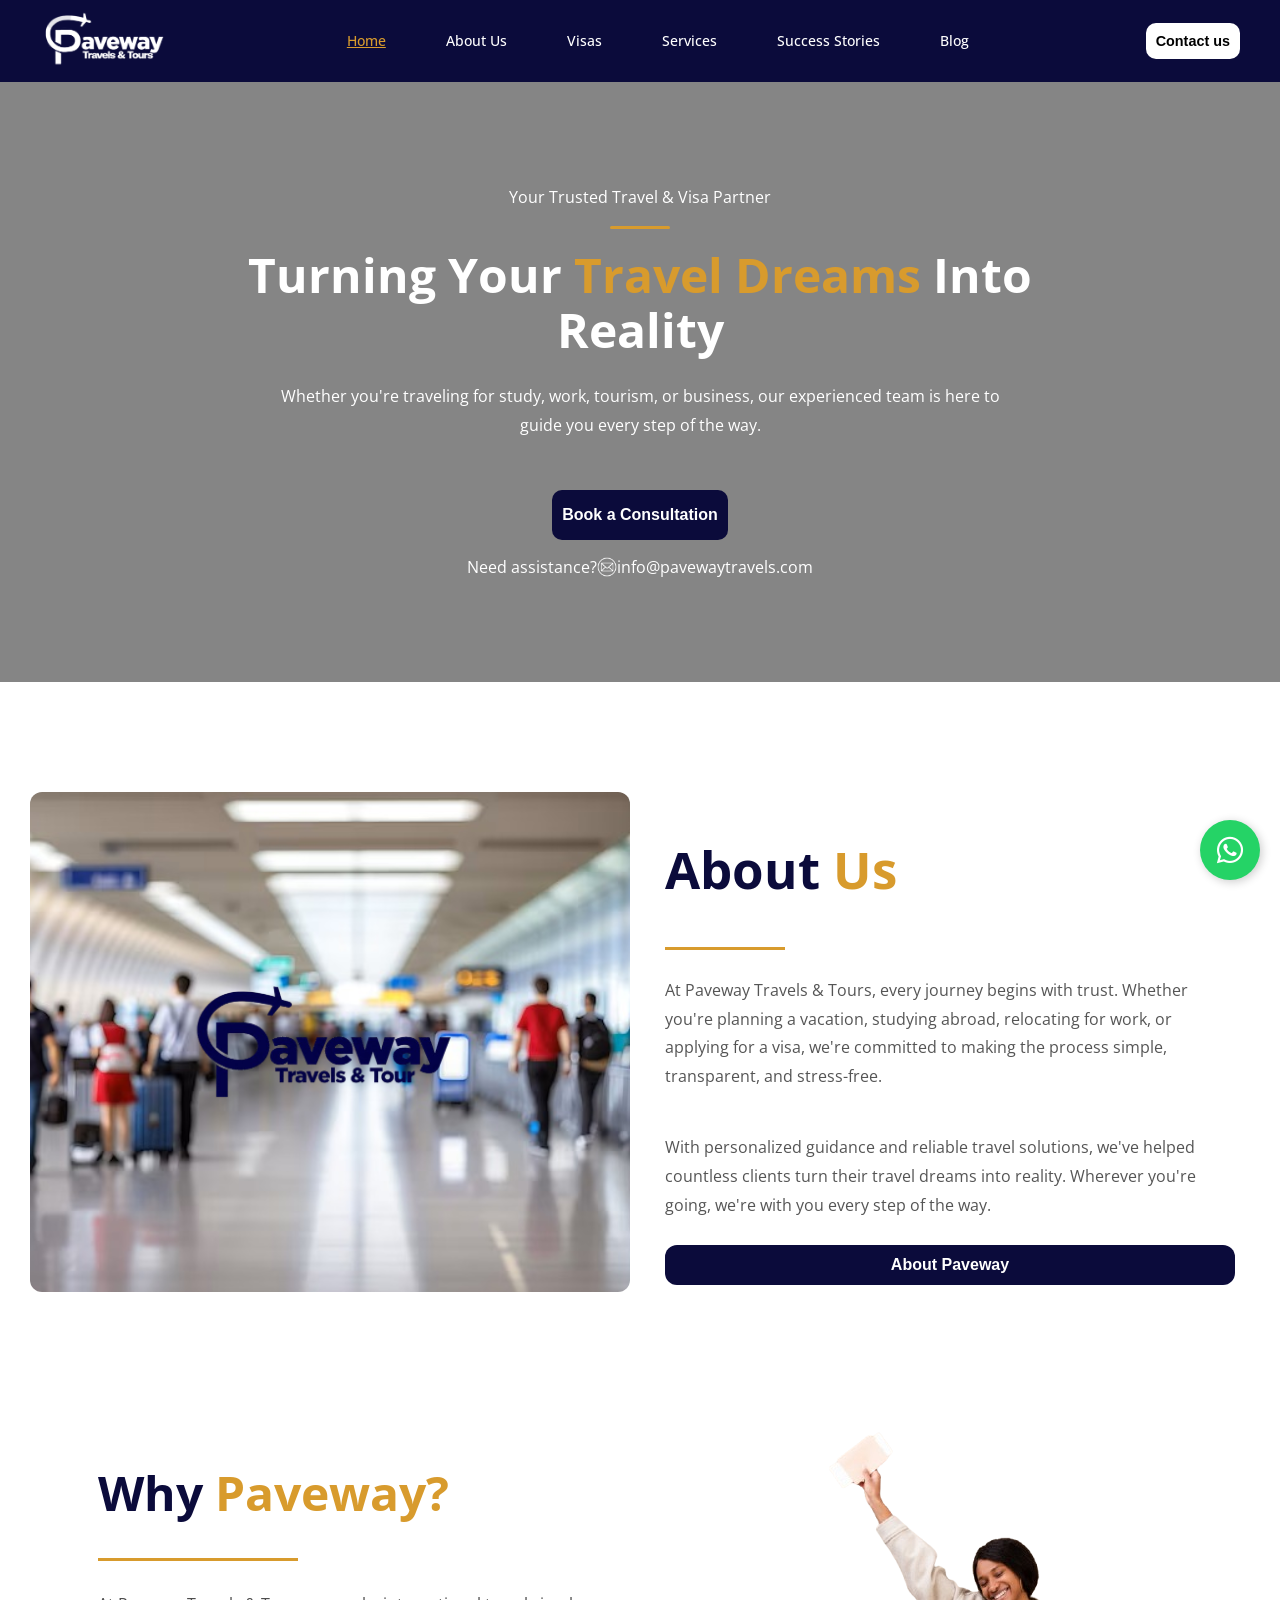
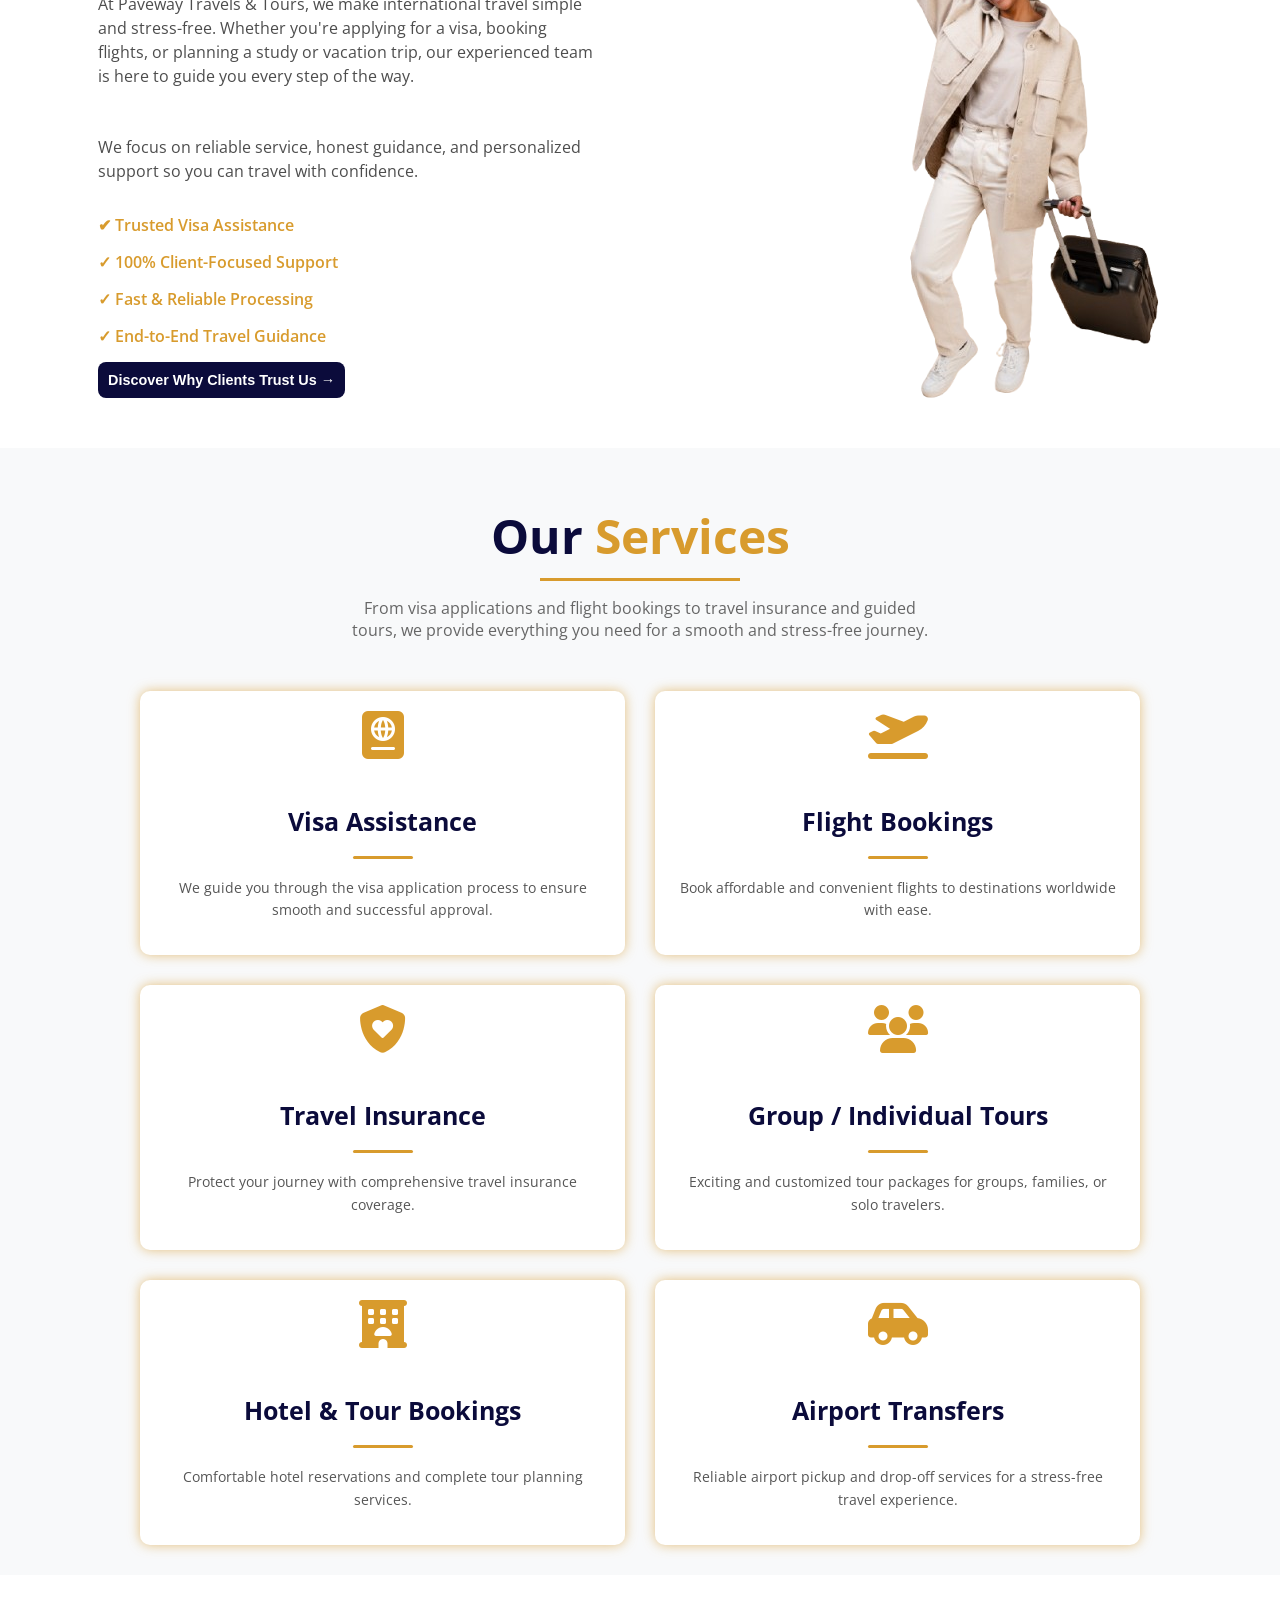
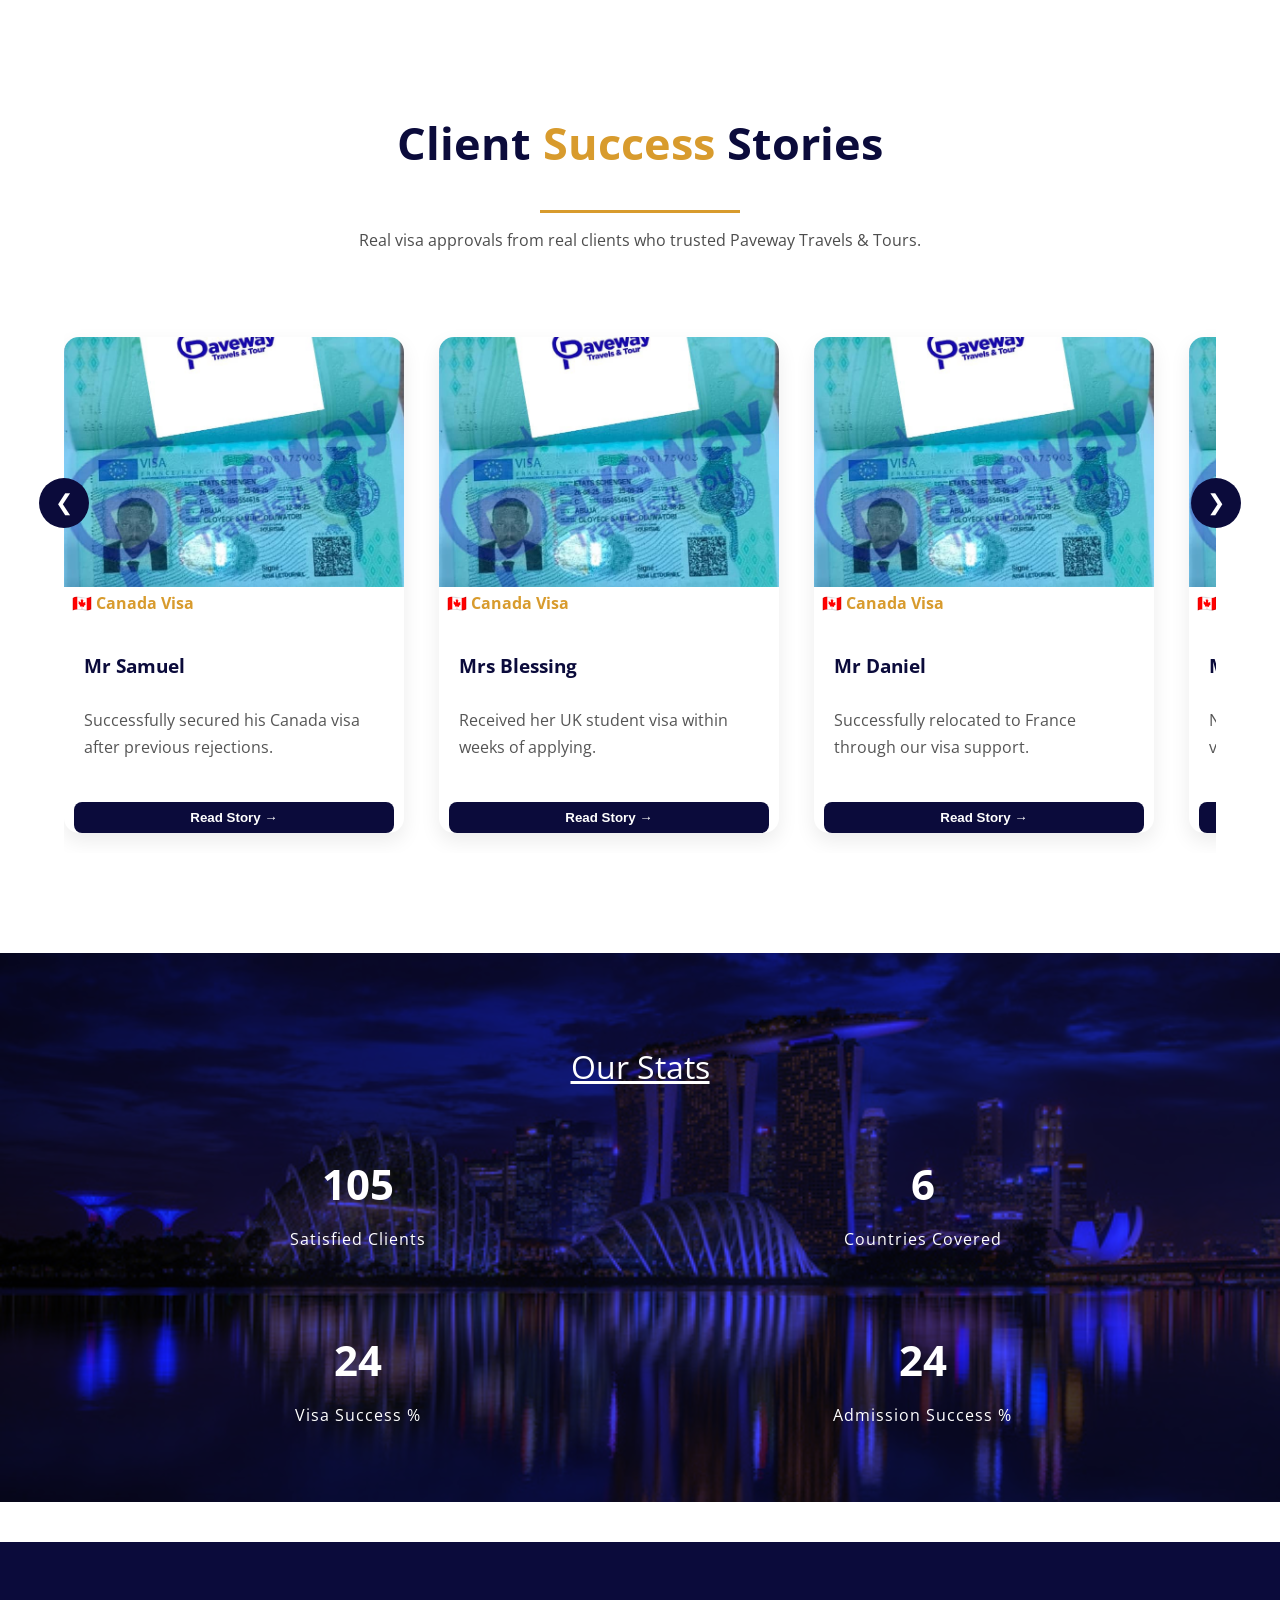
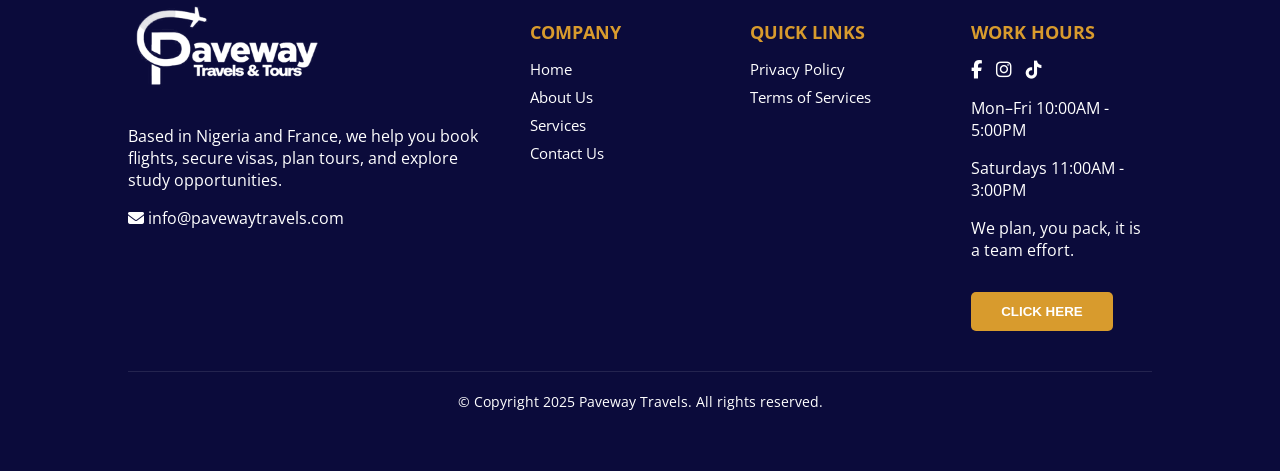
==== index.html @ f13e92bc "fix service page" ====
<!DOCTYPE html>
<html lang="en">

<head>
    <meta charset="UTF-8">
    <meta name="viewport" content="width=device-width, initial-scale=1.0">
    <title>Paveway</title>
        <link rel="icon" type="image/png" href="images/logo-icon.png">
    <link rel="stylesheet" href="index.css">
    <link rel="stylesheet" href="https://unpkg.com/aos@2.3.1/dist/aos.css" />
    <link rel="stylesheet" href="https://cdnjs.cloudflare.com/ajax/libs/font-awesome/6.5.0/css/all.min.css">
</head>

<body>


     <header>
        <div class="logo">
            <img src="images/Paveway White.png" alt="Logo" width="130px">
        </div>

        <nav class="nav-links">
            <a href="index.html" style="color: #D89B2D; text-decoration: underline;">Home</a>
            <a href="About.html">About Us</a>
            <a href="visa.html">Visas</a>           
            <a href="services.html">Services</a>
            <a href="success-story.html">Success Stories</a>
            <a href="blog.html">Blog</a>
            <a href="contact.html" id="mobile-contact">Contact us </a>

        </nav>

        <div class="Contact-BTN">
            <a href="contact.html">
                <button>Contact us</button>
            </a>
        </div>

        <div class="HamBUG" id="menu-btn">
            ☰
        </div>

    </header>







    <!-- /* .............Background............... */ -->

    <div class="BackGRDImage">
        <div class="BackGRD">
            <div class="BackGRD-Words" data-aos="fade-up" data-aos-delay="300" data-aos-duration="2000">
                <p>Your Trusted Travel & Visa Partner</p>
                <div class="line"></div>
                <h1>
                    Turning Your <span style="color: #D89B2D;">Travel Dreams</span>
                    Into Reality
                </h1>
                <p class="hero-subtitle">
                    Whether you're traveling for study, work, tourism, or business, our experienced team is here to
                    guide you every step of the way.
                </p>
            </div>

            <div class="BTN-Consultation" data-aos="fade-up" data-aos-delay="300" data-aos-duration="2000">
                <button onclick="window.location.href='contact.html'">Book a Consultation</button>


                <p class="mail">
                    Need assistance?
                    <img src="images/mail icon.png" alt="" width="20">
                    info@pavewaytravels.com
                </p>
            </div>
        </div>

    </div>


    <!--------------------about us-------------- -->


    <section>
        <div class="about-Section"  data-aos="fade-up" data-aos-delay="100" data-aos-duration="1000">
            <div class="image-div"  data-aos="fade-right" data-aos-delay="100" data-aos-duration="1000">
                <img src="images/paveWay-logo.png" width="300" alt="">
            </div>
            <div class="content-div"  data-aos="fade-left" data-aos-delay="100" data-aos-duration="1000">
                <div>
                    <h1>About <span style="color: #D89B2D;">Us</span></h1>
                    <div class="lineSEC"></div>
                </div>
                <p>At Paveway Travels & Tours, every journey begins with trust. Whether you're planning a vacation,
                    studying abroad, relocating for work, or applying for a visa, we're committed to making the process
                    simple, transparent, and stress-free.
                <p>
                    With personalized guidance and reliable travel solutions, we've helped countless clients turn their
                    travel dreams into reality. Wherever you're going, we're with you every step of the way.</p>
                <button onclick="window.location.href='About.html'">About Paveway</button>
            </div>

        </div>
    </section>



    <!-- /* .............Why us............... */ -->

    <section class="Why-us">


        <div class="Whywords" data-aos="fade-right" data-aos-delay="100" data-aos-duration="1000">
            <div>
                <h3>Why <span style="color: #D89B2D;">Paveway?</span></h3>
                <div class="lineWHY"></div>
            </div>
            <p>At Paveway Travels & Tours, we make international travel simple and stress-free. Whether you're applying
                for a visa, booking flights, or planning a study or vacation trip, our experienced team is here to guide
                you every step of the way.</p>
            <p>We focus on reliable service, honest guidance, and personalized support so you can travel with
                confidence.</p>
            <span class="tru">✔ Trusted Visa Assistance</span>
            <span class="tru">✓ 100% Client-Focused Support</span>
            <span class="tru">✓ Fast & Reliable Processing</span>
            <span class="tru">✓ End-to-End Travel Guidance</span>
            <button onclick="window.location.href='About.html'">Discover Why Clients Trust Us →</button>
        </div>

        <div class="Whyimg" data-aos="fade-left" data-aos-delay="100" data-aos-duration="1000">
            <img src="utils/images/standing-removebg-preview.png" alt="">
            <!-- <img src="utils/images/standing-removebg-preview.png" alt="" > -->
        </div>
    </section>

    <!-- <section class="Why-usMobile">
        <div class="Whywordsmobile">
            <h3>Why Paveway?</h3>
            <p>We are a dedicated team of experienced travel professionals committed to meeting all<br> your travel
                needs with excellence. Our priority is to deliver reliable services at the right<br> time and at the
                best possible guaranteed rates.</p>
            <p>We support individuals and groups in planning and arranging smooth travel experiences.<br> Our services
                cover flight bookings, hotel reservations, tour packages, vacation planning,<br> study abroad
                assistance, and cruise bookings. We also coordinate tours and activities<br> at various destinations to
                ensure a well-organized and memorable journey.</p>
            <button>About us</button>
        </div>
    </section> -->



    <!-- /* .............Our Services............... */ -->

    <section class="services">

        <div class="container"  data-aos="fade-right" data-aos-delay="100" data-aos-duration="1000">
            <h2>Our <span style="color:#D89B2D;">Services</span></h2>
            <div class="divide"></div>
            <p class="subtitle">From visa applications and flight bookings to travel insurance and guided tours, we
                provide everything you need for a smooth and stress-free journey.</p>

            <div class="services-grid" data-aos="fade-up" data-aos-delay="100" data-aos-duration="1000">
                <div class="service-box">
                    <i class="fa-solid fa-passport"></i>
                    <h3>Visa Assistance</h3>
                    <div class="line"></div>
                    <p>We guide you through the visa application process to ensure smooth and successful approval.</p>
                </div>

                <div class="service-box">
                    <i class="fa-solid fa-plane-departure"></i>
                    <h3>Flight Bookings</h3>
                    <div class="line"></div>
                    <p>Book affordable and convenient flights to destinations worldwide with ease.</p>
                </div>

                <div class="service-box">
                    <i class="fa-solid fa-shield-heart"></i>
                    <h3>Travel Insurance</h3>
                    <div class="line"></div>
                    <p>Protect your journey with comprehensive travel insurance coverage.</p>
                </div>

                <div class="service-box">
                    <i class="fa-solid fa-users"></i>
                    <h3>Group / Individual Tours</h3>
                    <div class="line"></div>
                    <p>Exciting and customized tour packages for groups, families, or solo travelers.</p>
                </div>

                <div class="service-box">
                    <i class="fa-solid fa-hotel"></i>
                    <h3>Hotel & Tour Bookings</h3>
                    <div class="line"></div>
                    <p>Comfortable hotel reservations and complete tour planning services.</p>
                </div>

                <div class="service-box">
                    <i class="fa-solid fa-car-side"></i>
                    <h3>Airport Transfers</h3>
                    <div class="line"></div>
                    <p>Reliable airport pickup and drop-off services for a stress-free travel experience.</p>
                </div>

            </div>
        </div>
    </section>






    <section class="success-story"  data-aos="fade-up" data-aos-delay="100" data-aos-duration="1000">

        <div class="Heading"  data-aos="fade-right" data-aos-delay="100" data-aos-duration="1000">
            <h2>Client <span style="color: #D89B2D;">Success</span> Stories</h2>
            <div class="divide"></div>
            <p>
                Real visa approvals from real clients who trusted Paveway Travels & Tours.
            </p>
        </div>

        <button class="prev">&#10094;</button>

        <div class="slider" id="slider">

            <div class="card">
                <img src="utils/images/samuel.jpeg" alt="">
                <strong>🇨🇦 Canada Visa</strong>
                <h3>Mr Samuel</h3>
                <p>
                    Successfully secured his Canada visa after previous rejections.
                </p>
                <div class="seeStory"><button>Read Story →</button></div>
            </div>

            <div class="card">
                <img src="utils/images/samuel.jpeg" alt="">
                <strong>🇨🇦 Canada Visa</strong>
                <h3>Mrs Blessing</h3>
                <p>
                    Received her UK student visa within weeks of applying.
                </p>
                <div class="seeStory"><button>Read Story →</button></div>
            </div>

            <div class="card">
                <img src="utils/images/samuel.jpeg" alt="">
                <strong>🇨🇦 Canada Visa</strong>
                <h3>Mr Daniel</h3>

                <p>
                    Successfully relocated to France through our visa support.
                </p>
                <div class="seeStory"><button>Read Story →</button></div>
            </div>

            <div class="card">
                <img src="utils/images/samuel.jpeg" alt="">
                <strong>🇨🇦 Canada Visa</strong>
                <h3>Miss Sarah</h3>
                <p>
                    Now studying abroad after a successful visa approval.
                </p>
                <div class="seeStory"><button>Read Story →</button></div>
            </div>

        </div>

        <button class="next">&#10095;</button>

    </section>






    <!-- /* .............start section............... */ -->

    <section class="stats-section" id="stats">
        <div class="stats-head">
            <p>Our Stats</p>
        </div>
        <div class="stats-container">

            <div class="stat-box">
                <h2 class="counter" data-target="300">0</h2>
                <p>Satisfied Clients</p>
            </div>

            <div class="stat-box">
                <h2 class="counter" data-target="15">0</h2>
                <p>Countries Covered</p>
            </div>

            <div class="stat-box">
                <h2 class="counter" data-target="90">0</h2>
                <p>Visa Success %</p>
            </div>

            <div class="stat-box">
                <h2 class="counter" data-target="90">0</h2>
                <p>Admission Success %</p>
            </div>

        </div>
    </section>




     <a href="https://wa.me/2348134895489" class="whatsapp-float" target="_blank">
        <i class="fa-brands fa-whatsapp"></i>
    </a>


    <!-- /* .............footer............... */ -->

    <footer class="footer">
        <div class="footer-container">

            <!-- Logo + About -->
            <div class="footer-col">
                <img src="images/Paveway White.png" alt="Paveway Travels Logo" class="footer-logo" width="40px">

                <p>
                    Based in Nigeria and France, we help you book flights, secure visas,
                    plan tours, and explore study opportunities.
                </p>

                <p class="footer-email">
                    <i class="fa fa-envelope"></i> info@pavewaytravels.com
                </p>
            </div>


            <!-- Company -->
            <div class="footer-col">
                <h3>COMPANY</h3>

                <a href="#">Home</a>
                <a href="#">About Us</a>
                <a href="#">Services</a>
                <a href="#">Contact Us</a>
            </div>


            <!-- Quick Links -->
            <div class="footer-col">
                <h3>QUICK LINKS</h3>

                <a href="#">Privacy Policy</a>
                <a href="#">Terms of Services</a>
            </div>


            <!-- Work Hours -->
            <div class="footer-col">
                <h3>WORK HOURS</h3>

                <div class="social-icons">
                    <i class="fab fa-facebook-f"></i>
                    <i class="fab fa-instagram"></i>
                    <i class="fab fa-tiktok"></i>
                </div>

                <p>Mon–Fri 10:00AM - 5:00PM</p>
                <p>Saturdays 11:00AM - 3:00PM</p>

                <p class="footer-text">
                    We plan, you pack, it is a team effort.
                </p>

                <button class="footer-btn">CLICK HERE</button>
            </div>

        </div>


        <div class="footer-bottom">
            © Copyright 2025 Paveway Travels. All rights reserved.
        </div>

    </footer>





















    <script src="script/main.js" type="module"></script>
    <script src="https://unpkg.com/aos@2.3.1/dist/aos.js"></script>
    <script>AOS.init();</script>
</body>

</html>
---- index.css ----
@import url('https://fonts.googleapis.com/css2?family=Allan:wght@400;700&family=Archivo+Black&family=Changa+One:ital@0;1&family=Exo+2:ital,wght@0,100..900;1,100..900&family=New+Rocker&family=Open+Sans:ital,wght@0,300..800;1,300..800&family=SUSE+Mono:ital,wght@0,100..800;1,100..800&family=Work+Sans:ital,wght@0,100..900;1,100..900&display=swap');
@import url('https://fonts.googleapis.com/css2?family=ABeeZee:ital@0;1&family=Allan:wght@400;700&family=Archivo+Black&family=Changa+One:ital@0;1&family=New+Rocker&family=Open+Sans:ital,wght@0,300..800;1,300..800&family=SUSE+Mono:ital,wght@0,100..800;1,100..800&family=Ubuntu:ital,wght@0,300;0,400;0,500;0,700;1,300;1,400;1,500;1,700&family=Work+Sans:ital,wght@0,100..900;1,100..900&display=swap');



*{
    box-sizing: border-box;
}

body{
    margin: 0px;
    padding: 0px;
    overflow-x: hidden;
    position: relative;
    font-family: 'Open Sans', sans-serif;
}



/* .............HOMEPAGE............... */




/* .............Navbar............... */

header{
    background-color: #0b0b3b;
    display: flex;
    justify-content: space-between;
    align-items: center;
    padding: 10px 40px;
}


.HamBUG{
    display: none;
}
.nav-links{
    gap: 40px;
    display: flex;
   
}

.nav-links a{
    color: white;
    text-decoration: none;
    font-size: 0.9rem;
    padding: 5px 10px;
    font-weight: 500;
}
.nav-links a:hover{
    text-decoration: underline;
    color: #D89B2D;
}

.Contact-BTN button{
    padding: 10px;
    background-color: white;
    border-radius: 10px;
    border: none;
    font-weight: bold;
    cursor: pointer;
    font-size: 0.9rem;
    transition: 0.5s ease;
}
.Contact-BTN button:hover{
    transform: scale(1.1);
    background-color: #D89B2D;
    color: white;

}

.dropDown{
    display: flex;
    position: relative;
}


#mobile-contact{
    display: none;
}





/* .............Background............... */

.BackGRD{
    background-position: center;
    background-size: cover;
    width: 100%;
    height: 600px;
    background-blend-mode: overlay;
    background-repeat: no-repeat;
    animation: slide 15s infinite;
    background-color: rgba(0,0,0,.48);
}

@keyframes slide{
    0%{
        background-image: url(images/plane.jpg);
    }

    50%{
        background-image: url(images/cities\ london.jpg);
    }
    
    75%{
        background-image: url(images/HD\ cities\ \(1\).jpg);
    }

    100%{
        background-image: url(images/plane.jpg);
    }
}

.line{
    width:60px;
height:3px;
background:#D89B2D;
margin:18px auto;
border-radius:20px;
}
.BackGRD{
    display: flex;
    justify-content: center;
    align-items: center;
    color: white;
    flex-direction: column;
}

.hero-subtitle{
    font-size: clamp(0.9rem, 5vw, 1rem);
}

.BackGRD-Words{
    text-align: center;
}

.BackGRD-Words h1{
    text-align: center;
    font-size:clamp(2rem, 5vw, 3rem);
     max-width:900px;
    margin:auto;
    line-height:1.15;
    
}

.BackGRD-Words p:last-of-type{
    max-width:750px;
    margin:25px auto 0;
    line-height:1.8;
}
/* .BackGRD-Words p{
    text-align: center;
    font-size: x-large;
} */
.BTN-Consultation{
    display: flex;
    align-items: center;
    justify-content: center;
    flex-direction: column;
}
.BackGRD button{
    height: 50px;
    border-radius: 10px;
    background-color: #0b0b3b;
    color: white;
    font-size: 1rem;
    border: none;
    font-weight: 600;
    /* box-shadow: 0px 5px 10px; */
    margin-top: 50px;
    cursor: pointer;
    transition: 0.5s ease;
    padding: 10px;
}
.BackGRD button:hover{
    background-color:#D89B2D;
    color:#0b0b3b;
    transform: translateY(-10px);
}
.BTN-Consultation .mail{
    display: flex;
    justify-content:center;
    align-items: center;

}



/* ================= about section ===== */
.about-Section{
    display: flex;
    justify-content: center;
    align-items: start;
    padding: 20px;
    gap: 20px;
    margin-top: 90px;
    flex-wrap: wrap;
}

.image-div{
    background-image: url('images/sasa.jpg');
    width: 100%;
    max-width: 600px;
    height: 500px;
    background-position: center;
    background-size: cover;
    background-repeat: no-repeat;
    background-blend-mode: overlay;
   
    display: flex;
    justify-content: center;
    align-items: center;
    border-radius: 12px;
}

.content-div{
    width: 100%;
    max-width: 600px;
    padding:0px 15px;
    display: flex;
    flex-direction: column;
    gap: 10px;
}

.lineSEC{
    width: 120px;
    height: 3px;
    background-color: #D89B2D;
}
.content-div p{
    color: #555;
    line-height: 1.8;
}

.content-div button{
    height: 40px;
    border: none;
    background-color: #0b0b3b;
    color: white;
    font-weight: 600;
    font-size: 1.0rem;
    border-radius: 12px;
    transition: 0.3s ease;
}

.content-div button:hover{
    background-color: #D89B2D;
    color: #0b0b3b;
}
.content-div h1{
    font-size: clamp(2.2rem, 5vw, 3.2rem);
    color: #0b0b3b;
}






/* ===================================== */
 /* .............Our Services............... */
.container{
    display: flex;
    flex-direction: column;
    justify-content: center;
    align-items: center;
}
.services {
   padding: 15px;
    background: #f8f9fa;
    text-align: center;
    padding-bottom: 30px;
}

.services h2 {
   font-size: clamp(2.2rem , 5vw, 3rem);
    margin-bottom: 10px;
    color: #0b0b3b;
}

.services .subtitle {
    color: #666;
    margin-bottom: 50px;
    max-width: 600px;
    text-align: center;
}

.services-grid {
    display: grid;
    grid-template-columns: repeat(2, 1fr); /* 2 columns */
    gap: 30px;
    max-width: 1000px;
    margin: auto;
}

.service-box {
    background: #ffffff;
    padding: 20px;
    border-radius: 10px;
    box-shadow: 0px 0px 12px #d89c2d9c;
    transition: 0.3s ease;
    cursor: pointer;
}

.service-box:hover {
    transform: translateY(-8px);
    box-shadow: 0 0px 10px #d89c2d9c;
}

.service-box i {
    font-size: 3rem;
    color:#D89B2D;
    margin-bottom: 20px;
}

.service-box h3 {
    margin-bottom: 15px;
    font-size: 25px;
    color: #0b0b3b;
}

.service-box p {
    color: #555;
    font-size: 14px;
    line-height: 1.6;
}

/* Responsive */
@media (max-width: 768px) {
    .services-grid {
        grid-template-columns: 1fr;
    }
}

 /* <!-- Services list --> */
.services-list{
    width: 200px;
    height: 250px;
    background-color: rgb(255, 255, 255);
    box-shadow: 0px 5px 10px black;
    display: flex;
    justify-content: center;
    flex-direction: column;
    line-height: 1;
    align-items: center;
    cursor: pointer;
    z-index: 99999;
    position: absolute;
    top: 30px;
    right: 10px;
    color: black;
    display: none;
    
}
.services-list p:hover{
    text-decoration: underline navy;
    color: navy;
}

.fa-solid{
    font-weight: bold;
    font-size: smaller;
}


<!-- /* .............Why us............... */ -->

.Why-us{
    display: flex;
    justify-content: space-around;
    align-items: start;
    gap:30px 20px;
    background-color: rgb(255, 255, 255);
    width: 100%;
    margin-top: 80px;
    padding: 20px;
    flex-wrap: wrap;
    /* box-shadow: 0px 5px 10px rgba(0, 0, 0, 0.6); */
    
}


.Whywords{
    width: 100%;
    max-width: 500px;
    display: flex;
    flex-direction: column;
    gap: 15px;
    align-items: start;
}
.Whywords h3{
    font-size: clamp(2.2rem, 5vw, 3rem);
    color: #0b0b3b;
}

.lineWHY{
    width: 200px;
    height: 3px;
    background-color: #D89B2D;
    margin-top: -15px;
}

.Whywords p{
   color: #4d4d4d;
    line-height: 1.5;
}

.Whywords button{
    font-size: 0.9rem;
    padding: 10px;
    background-color: #0b0b3b;
    border: none;
    color:white;
    border-radius: 8px;
    font-weight: 600;
    transition: 0.3 ease;
}

.tru{
    color: #D89B2D;
    display: block;
    font-weight: 600;
}

.Whywords button:hover{
    background-color: #D89B2D;
    color: #0b0b3b;
}
/* .Whywords{
    font-size: large;
    line-height: 1.2;
    text-align: end;
}
.Whywords h3{
    font-size: 2rem;
    color: #0b0b3b;
    
   
}

.Whywords button{
    width: 100px;
    height: 40px;
    background-color: navy;
    border-radius: 10px;
    border: none;
    font-weight: bold;
    cursor: pointer;
    color: white;
}
.Whywords button:hover{
    background-color: black;
} */




/* ==============================success story ============= */

/* .success-section{
    margin-top: 80px;
    padding: 15px;
}
.success-text{
    display: flex;
    justify-content: center;
    align-items: center;
    flex-direction: column;
}

.success-text h1{
    font-size: clamp(2rem, 5vw, 3rem);
    color: #0b0b3b;
    text-align: center;
} */

.divide{
    width: 200px;
    height: 3px;
    background-color: #D89B2D;
}

/* .success-text p{
    max-width: 600px;
    text-align: center;
    color: #4d4d4d;
} */


.success-story{
    width:90%;
    margin:100px auto;
    position:relative;
}

.Heading{
    text-align:center;
    margin-bottom:50px;
    display: flex;
    flex-direction: column;
    justify-content: center;
    align-items: center;
}

.Heading h2{
    font-size: clamp(2rem, 5vw, 2.8rem);
    color: #0b0b3b;
}
.Heading p{
    color: #4d4d4d;
}
.slider{

    display:flex;
    gap:35px;
    padding: 20px;
    overflow-x:auto;
    scroll-behavior:smooth;
    scroll-snap-type:x mandatory;

    scrollbar-width:none;
}

.slider::-webkit-scrollbar{
    display:none;
}
.seeStory{
    padding:0px 10px;
}

.seeStory button{
    padding: 8px;
    border: none;
    background-color: #0b0b3b;
    color: white;
    border-radius: 8px;
    font-weight: 600;
    width: 100%;
}

.card strong{
    color: #D89B2D;
    padding:0px 8px;
}


.card{

    min-width:340px;
    background:white;

    border-radius:15px;

    box-shadow:0 8px 20px rgba(0,0,0,.08);

    overflow:hidden;

    scroll-snap-align:start;

    transition:.3s;
}

.card:hover{
    transform:translateY(-8px);
}

.card img{

    width:100%;
    height:250px;
    object-fit:cover;
}

.card h3{

    color:#0b0b3b;

    padding:20px 20px 10px;
}

.card p{

    padding:0 20px 25px;
    color:#555;
    line-height:1.7;
}

.prev,
.next{

    position:absolute;

    top:55%;

    transform:translateY(-50%);

    width:50px;
    height:50px;

    border:none;

    border-radius:50%;

    background:#0b0b3b;

    color:white;

    font-size:22px;

    cursor:pointer;

    z-index:10;
}

.prev{

    left:-25px;
}

.next{

    right:-25px;
}

@media(max-width:768px){

    .card{

        min-width:90%;
    }

    .prev,
    .next{

        display:none;
    }

}


 /* .............start section............... */ -->

.stats-head{
    display: flex;
    justify-content: center;
    align-items: baseline;
    font-size: xx-large;
    text-decoration: underline;
}
.stats-section{
    background-image: url('images/cities\ london.jpg');
    background-size: cover;
    background-position: center;
    background-blend-mode: overlay;
    background-color: rgba(0, 0, 128, 0.744);
    padding:60px 20px;
    color:#fff;
    margin-top: 50px;
    margin-bottom: 20px;
}

.stats-container{
    max-width:1100px;
    margin:auto;
    display:grid;
    grid-template-columns:repeat(4,1fr);
    gap:30px;
    text-align:center;
}

.stat-box h2{
    font-size:42px;
    font-weight:700;
    margin-bottom:10px;
}

.stat-box p{
    font-size:16px;
    letter-spacing:1px;
}


/* =======whatsapp module ====== */

.whatsapp{
    position: fixed;
    z-index: 9999;
    bottom: 30px;
    right: 30px;
   border-radius: 50%;
   transition: 0.3s ease;
   width: 60px;
  
}

.whatsapp:hover{
     transform:scale(1.1);
}


/* .............footer............... */ 
.footer{
background:rgb(11, 11, 59);
color:white;
padding:60px 10%;

margin-top: 40px;
}

.footer-container{
display:grid;
grid-template-columns:2fr 1fr 1fr 1fr;
gap:40px;
}

.footer-logo{
width:200px;
margin-bottom:15px;
}

.footer-col h3{
color:#D89B2D;
margin-bottom:15px;
font-size:18px;
}

.footer-col a{
display:block;
color:white;
text-decoration:none;
margin:8px 0;
font-size:15px;
}

.footer-col a:hover{
color:#55c3ff;
}

.footer-email{
margin-top:15px;
}

.social-icons i{
font-size:18px;
margin-right:10px;
cursor:pointer;
}

.footer-btn{
margin-top:15px;
padding:12px 30px;
background:#D89B2D;
border:none;
color:white;
cursor:pointer;
border-radius:5px;
transition: 0.3s ease;
font-weight: 600;
}

.footer-btn:hover{
background:#4c6f9a;
}

.footer-bottom{
text-align:center;
margin-top:40px;
padding-top:20px;
border-top:1px solid rgba(255,255,255,0.1);
font-size:14px;
}

/* ............. MOBILE RESPONSIVENESS FOR FOOTER ............. */
@media (max-width: 768px){

    section{
        display: flex;
        justify-content: center;
        align-content: center;
        flex-direction: column;
    }

    .footer{
        padding:40px 20px;
        text-align:center;
    }

    .footer-container{
        grid-template-columns:1fr;
        gap:30px;
    }

    .footer-logo{
        width:150px;
        margin:0 auto 15px;
        display:block;
    }

    .footer-col{
        text-align:center;
    }

    .footer-col h3{
        font-size:16px;
    }

    .footer-col a{
        font-size:14px;
    }

    .social-icons{
        justify-content:center;
        display:flex;
    }

    .social-icons i{
        margin:0 8px;
    }

    .footer-btn{
        width:100%;
        max-width:250px;
    }

    .footer-bottom{
        font-size:13px;
    }
}

















<!-- /* .............ABOUT US PAGE............... */ -->
.About-us{
    width: 100%;
    height: 500px;
    background-image: url('utils/images/airport-terminal.jpg');
    display: flex;
    align-items: center;
    justify-content: center;
    background-position:center;
    background-size: cover;
}


.about-heroCon small{
    color: #D89B2D;
    font-weight: 600;
     letter-spacing:2px;
     font-size: 1rem;
}

.about-heroCon {
    width: 100%;
    max-width: 500px;
}

.overlay {
    width: 100%;
    height: 100%;
    background: linear-gradient(to right,
            rgba(255, 255, 255, .96) 0%,
            rgba(255, 255, 255, .90) 35%,
            rgba(255, 255, 255, .20) 55%,
            rgba(0, 0, 0, .35) 100%);
    padding: 50px;
    display: flex;
    align-items: center;
    position: relative;

}

.divide.about{
    width: 150px;
}

.about-heroCon h1{
    font-size: clamp(2rem, 5vw, 4rem);
    font-weight: bold;
    color: #0b0b3b;
    margin-bottom: 4px;
}

.about-heroCon p{
    color: #4d4d4d;
    line-height: 1.8;
}
.History{
    display: flex;
    justify-content: center;
    padding: 0px 10px;
    margin-top: 80px;
    gap: 50px;
    flex-wrap: wrap;
}

.History2{
    display: flex;
    justify-content: center;
    padding: 0px 10px;
    margin-top: 80px;
    gap: 50px;
    flex-wrap: wrap;
}

.history-text2{
    width: 100%;
    max-width: 600px;
}

.history-img2{
    width: 100%;
    max-width: 500px;
}

.history-text2 p{
    color: #4d4d4d;
    line-height: 1.5;
}
.history-img{
    background-image: url('images/sasa.jpg');
    width: 100%;
    max-width: 600px;
    height: 450px;
    background-position: center;
    background-size: cover;
    background-repeat: no-repeat;
    background-blend-mode: overlay;
    background-color:rgba(255, 255, 255, 0.384);
    display: flex;
    justify-content: center;
    align-items: center;
    border-radius: 12px;
}


.history-text{
    width: 100%;
    max-width: 600px;
}


.history-text h3{
    font-size: clamp(2rem, 5vw, 3rem);
    color: #0b0b3b;
    margin-bottom: 5px;

}
.History p{
    line-height: 1.5;
    color: #4d4d4d;
}


<!-- /* .............Why choose us.............. */ -->
.WhyUS{
    display: flex;
    justify-content: space-around;
    margin-top: 50px;
    flex-wrap: wrap;
    align-items: center;
}



.Whychooseus h3{
    font-size: clamp(1.8rem, 5vw, 2.5rem);
    color: #0b0b3b;
    margin-bottom: 10px;   
}

.Whychooseus p{
    text-align: justify;
    line-height: 2;
}

.divide.why{
    width: 400px;
    margin-bottom: 18px;
}

.markText{
    padding: 20px;
    display: flex;
    flex-direction: column;
    gap:30px;

}
/* .markText div{
    display: flex;
} */

.markText strong{
    color: #D89B2D;
    margin-bottom: -5px;
}
.markText p{
    color: #4d4d4d;
}
.Whychooseus{
    width: 100%;
    max-width: 600px;
    display: flex;
    flex-direction: column;
    gap: 10px;
}
.boxlogo{
    width: 500px;
    height: 400px;
    background-color: rgb(11, 11, 59);
    display: flex;
    justify-content: center;
    align-items: center;
    border-radius: 20px;
    margin-top: 40px;
    flex-direction: column;
    color:rgba(255,255,255,.88);
    padding: 15px;
    gap: 25px;
}


<!-- /* .............Our purpose.............. */ -->
.Ourpurposehead{
    display: flex;
    justify-content: center;
    align-items: center;
    flex-direction: column;
    margin-top: 50px;
    margin-bottom: 30px;

    
}
.Ourpurposehead h3{
    font-size: xx-large;
    color: #0b0b3b;
}


.Ourpurposehead p{
    font-size: x-large;
    color:#D89B2D;
    font-weight: bold;
    margin-bottom: -10px;
}

.lindDiv{
    width: 180px;
    height: 3px;
    background-color: #D89B2D;
}


.OurPurposeBox{
    display: flex;
    gap: 80px;
    justify-content: center;
    align-items: center;
    margin-top: 50px;
    flex-wrap: wrap;
}

.OurPurposeBox1:hover{
     transform:translateY(-10px);
    box-shadow:0 25px 50px rgba(11,11,59,.15);
}
.OurPurposeBox1, .OurPurposeBox2{
    width: 400px;
   
    border-radius: 15px;
    box-shadow: 2px 10px 10px rgba(0, 0, 0, 0.322);
    display: flex;
    justify-content: baseline;
    padding: 20px;
    flex-direction: column;
    transition: 0.3s ease;
}
.OurPurposeBox1 h3, .OurPurposeBox2 h3{
    font-size: x-large;
}
.OurPurposeBox1 p, .OurPurposeBox2 p{
    line-height: 1.5;
}

.team-header{
    display: flex;
    flex-direction: column;
    justify-content: center;
    align-items: center;
}

.team-header h1{
    color: #0b0b3b;
    font-size: clamp(2rem, 5vw, 3rem);
}
.linkk{
    width: 100px;
    height: 3px;
    background-color: #D89B2D;
}

.team-imageDiv{
    display: flex;
    flex-direction: column;
    justify-content: center;
    align-items: center;
    gap: 15px;
    margin-top: 20px;
}

.team-imageDiv div{
    width: 100%;
    max-width: 450px;
    border-radius: 12px;
    background-image: url('utils/images/ceo.jpeg');
    background-position: center;
    background-size: cover;
    background-repeat: no-repeat;
    height: 400px;
    box-shadow: 0px 0px 5px rgba(128, 128, 128, 0.548);
}
.team-imageDiv strong{
    font-size: 1.8rem;
    color: #0b0b3b;
}

/* ............. MOBILE RESPONSIVENESS FOR ABOUT ............. */
@media screen and (max-width: 768px) {

    /* ABOUT HERO SECTION */
    .About-us{
        height: 500px;
        margin-top: 0;
        align-items: end;
    }
     .overlay {
        justify-content: start;
        padding: 20px;
        align-items: end;
    }

    .about-heroCon{
        background-color: rgba(255, 255, 255, 0.815);
        padding: 5px;
    }

    .About-us p{
        line-height: 1.2;
    }

    /* HISTORY SECTION */
    .History{
        padding: 20px;
        flex-direction: column-reverse;
    }

   
    

    /* WHY CHOOSE US SECTION */
    .WhyUS{
        flex-direction: column;
        gap: 30px;
        padding: 20px;
        margin-top: 40px;
    }

    .Whychooseus{
        width: 100%;
    }

    .Whychooseus h3{
        font-size: 2rem;
    }

    .divide.why{
        width: 320px;
    }

    .Whychooseus p{
        text-align: left;
        font-size: 15px;
        line-height: 1.8;
        color: #4d4d4d;
    }

    .Whychooseus button{
        width: 160px;
        height: 45px;
        margin: 20px auto 0;
        font-size: 14px;
    }

    /* LOGO/IMAGE BOX */
    .boxlogo{
        width: 100%;
        max-width: 340px;
        height: auto;
        min-height: 250px;
        padding: 20px;
        margin-top: 0;
        border-radius: 15px;
    }

    .boxlogo img{
        width: 100%;
        max-width: 220px;
        height: auto;
    }

    /* OUR PURPOSE SECTION */
    .Ourpurposehead{
        padding: 20px;
        text-align: center;
    }

    .Ourpurposehead h3{
        font-size: 1.8rem;
        margin-top: 0;
    }

    .Ourpurposehead p{
        font-size: 1.1rem;
        line-height: 1.5;
    }

    .OurPurposeBox{
        gap: 25px;
        padding: 20px;
        margin-top: 10px;
    }

    .OurPurposeBox1,
    .OurPurposeBox2{
        width: 100%;
        max-width: 350px;
        height: auto;
        min-height: 230px;
        padding: 20px;
    }

    .OurPurposeBox1 h3,
    .OurPurposeBox2 h3{
        font-size: 1.3rem;
    }

    .OurPurposeBox1 p,
    .OurPurposeBox2 p{
        font-size: 14px;
        line-height: 1.7;
    }

    /* VIDEO SECTION */
    .video-section{
        padding: 20px;
        margin-top: 30px;
    }

    .video-section video{
        width: 100%;
        height: auto;
        border-radius: 15px;
        object-fit: cover;
    }
}














<!-- /* .............VISA PAGE............... */ -->
.Visas{
    width: 100%;
    height: 500px;
    background-image: url('utils/images/top-view-travel-objects.png');
    display: flex;
    align-items: center;
    justify-content: center;
    background-position: center;
    background-size: cover;
    background-blend-mode: overlay;
}

.headLine{
    justify-content: center;
    align-items: center;
    display: flex;
    flex-direction: column;
    margin-top: 50px;
    text-align: center;
    padding: 20px;

}

.headLine h1{
  font-size: clamp(2rem,5vw, 2.5rem);
  color: #0b0b3b;
  margin-bottom: 5px;
}

/* .lineVisa{
    width: 300px;
    height: 3px;
    background-color: #D89B2D;
} */
.headLine p{
    color: #4d4d4d;
}


.proccess{
    display: flex;
    justify-content: center;
    align-items: center;
    gap: 30px;
    flex-wrap: wrap;
}

.proccessCard{
    box-shadow: 2px 2px 10px  #d89c2d81;
    padding: 12px;
    border-radius: 12px;
    transition: 0.3s ease;
    display: flex;
    flex-direction: column;
    margin-top: 50px;
    width: 100%;
    padding: 20px;
    max-width: 300px;
    height: 300px;
    border-top:5px solid #D89B2D;
    gap: 10px;
}

.proccessCard:hover{
    transform: translateY(-10px);
    box-shadow: 0px 0px 15px #d89c2d81;

}

.proccessCard span{
    display: block;
    background-color: #0b0b3b;
    width: fit-content;
    padding: 3px;
    color: white;
    margin-bottom: 20px;
    font-weight: 600;
    font-size: 0.9rem;
    border-radius: 50%;
    width: 20px;
    height: 20px;
    display: flex;
    justify-content: center;
    align-items: center;
}

.proccess .proccessCard:nth-child(1){
     border-top:5px solid #0b0b3b;
}

.proccessCard i{
    font-size: 2.5rem;
    color: #D89B2D;
    margin: 20px 0;
}

.icon-box{
    width:70px;
    height:70px;
    border-radius:50%;
    background:#fcf0da;
    display:flex;
    justify-content:center;
    align-items:center;
    margin-left: 20px;
}

.proccessCard strong{
    margin-top: 15px;
    color: #0b0b3b;
}
.proccessCard p{
    color: #4d4d4d;
}
.visa-section {
  padding: 30px 20px;
}


.assessment-info{
    padding:90px 0;
    text-align:center;
}

.assessment-info .section-tag{
    color:#D89B2D;
    letter-spacing:3px;
    font-weight:700;
    font-size:.9rem;
}

.assessment-info h2{
    margin:15px 0;
    font-size:2.5rem;
    color:#0b0b3b;
}

.assessment-info h2 span{
    color:#D89B2D;
}

.assessment-text{
    width:700px;
    max-width:90%;
    margin:auto;
    color:#666;
    line-height:1.8;
}

.assessment-features{
    display:grid;
    grid-template-columns:repeat(4,1fr);
    gap:25px;
    margin:60px 0;
}

.feature{
    padding:30px;
    border-radius:15px;
    background:#fff;
    box-shadow:0 12px 30px rgba(0,0,0,.08);
    transition:.3s;
}

.feature:hover{
    transform:translateY(-8px);
}

.feature i{
    font-size:2rem;
    color:#D89B2D;
    margin-bottom:15px;
}

.feature h4{
    color:#0b0b3b;
    margin-bottom:8px;
}

.feature small{
    color:#666;
}

.assessment-btn{
    display:inline-flex;
    align-items:center;
    gap:10px;
    padding:16px 35px;
    background:#0b0b3b;
    color:#fff;
    border-radius:50px;
    text-decoration:none;
    font-weight:600;
    transition:.3s;
}

.assessment-btn:hover{
    background:#D89B2D;
}

.containervisasection {
  max-width: 800px;
  margin: auto;
  background: #fff;
  padding: 40px;
  border-radius: 10px;
  box-shadow: 0 10px 30px rgba(0,0,0,0.08);
}



.containervisasection p {
  text-align: center;
  margin-bottom: 30px;
  color: #555;
}

.containervisasection h1{
    color: #0b0b3b;
}

.form-row {
  display: flex;
  gap: 20px;
  margin-bottom: 20px;
}

.form-group {
  flex: 1;
  display: flex;
  flex-direction: column;
}

label {
  margin-bottom: 6px;
  font-weight: bold;
  font-size: 14px;
}

input, select, textarea {
  padding: 10px;
  border-radius: 6px;
  border: 1px solid #ccc;
}

textarea {
  height: 90px;
  resize: none;
}

.BTNProfile {
  width: 100%;
  padding: 14px;
  background: #0b0b3b;
  color: white;
  border: none;
  border-radius: 6px;
  font-size: 16px;
  cursor: pointer;
  margin-top: 15px;
}

.BTNProfile:hover {
  background: #001f4d;
}


.faq{

    padding:100px 8%;
    background:#f8f9fc;

}

.section-title{

    color:#D89A23;
    letter-spacing:2px;
    font-weight:600;

}

.faq h2{

    color:#0b0b3b;
    font-size:2.6rem;
    margin:10px 0 20px;

}

.faq-intro{

    max-width:700px;
    line-height:1.8;
    color:#666;
    margin-bottom:50px;

}

.faq-wrapper{

    display:flex;
    flex-direction:column;
    gap:20px;

}

details{

    background:#fff;
    border-radius:12px;
    padding:22px 28px;
    box-shadow:0 10px 25px rgba(0,0,0,.05);

}

summary{

    cursor:pointer;
    font-weight:600;
    color:#0b0b3b;
    font-size:1.1rem;

}

details p{

    margin-top:20px;
    color:#666;
    line-height:1.8;

}





.visa-contact{

    padding:100px 8%;

}

.contact-box{

    background:#0b0b3b;
    border-radius:25px;
    text-align:center;
    padding:80px 40px;

}

.contact-box span{

    color:#D89A23;
    letter-spacing:2px;
    font-weight:600;

}

.contact-box h2{

    color:#fff;
    font-size:2.8rem;
    margin:20px 0;

}

.contact-box p{

    max-width:700px;
    margin:auto;
    color:#ddd;
    line-height:1.8;

}

.contact-buttons{

    display:flex;
    justify-content:center;
    gap:20px;
    margin-top:45px;
    flex-wrap:wrap;

}

.contact-buttons a{

    padding:15px 28px;
    border-radius:50px;
    text-decoration:none;
    font-weight:600;
    transition:.3s;

}

.contact-buttons a:first-child{

    background:#25D366;
    color:#fff;

}

.contact-buttons a:last-child{

    background:#D89A23;
    color:#fff;

}

.contact-buttons a:hover{

    transform:translateY(-4px);

}

/* .faq{
    display: flex;
    flex-wrap: wrap;
    justify-content: center;
    align-items: start;
    padding: 20px;
    gap: 20px;
    flex-direction: column;
}

.faq-content{
    width: 100%;
    max-width: 400px;
    border: 1px solid #0b0b3b;
    padding: 5px;
    height: 40px;
    overflow: hidden;
    transition: 0.3s ease;
}

.faq-content:hover{
    overflow: visible;
    height: auto;
} */



/* ............. MOBILE RESPONSIVENESS FOR VISA PAGE ............. */
@media (max-width: 600px) {
  .form-row {
    flex-direction: column;
  }
}
@media(max-width:768px){

.assessment-features{
    grid-template-columns:1fr;
}

.assessment-info h2{
    font-size:2rem;
}

}











<!-- /* .............BLOG PAGE............... */ -->

.Blog{
    width: 100%;
    height: 500px;
    background-image: url(images/island\ for\ blog\ new.jpg);
    background-color: rgba(11, 11, 59, 0.447);
    display: flex;
    align-items: center;
    justify-content: center;
    background-position: center;
    background-size: cover;
    background-blend-mode: overlay;
    color: white;
}
.Blog p{
    font-size: 300%;
    font-family: "ABeeZee", sans-serif;
    font-weight: bold;
}

<!-- /* .............Blog Section............... */ -->

.latest {
    padding: 60px 0;
    background: #f9f9f9;
}

.section-title {
    text-align: center;
    font-size: 32px;
    margin-bottom: 40px;
}

.latest-wrapper {
    display: flex;
    gap: 20px;
    justify-content: center;
    flex-wrap: wrap;
}

.latest-card {
    width: 300px;
    background: #fff;
    border-radius: 10px;
    overflow: hidden;
    transition: 0.3s ease;
}

.latest-card:hover {
    transform: translateY(-10px);
    box-shadow: 5px 5px 10px rgba(0, 0, 0, 0.555);
}

.latest-card img {
    width: 100%;
    height: 200px;
    object-fit: cover;
}

.latest-content {
    padding: 20px;
}

.latest-content h3 {
    font-size: 20px;
    margin-bottom: 10px;
}

.latest-content p {
    font-size: 14px;
    margin-bottom: 15px;
}

.latest-content a {
    text-decoration: none;
    color: navy;
    font-weight: bold;
}

/* ............. MOBILE RESPONSIVENESS FOR BLOG PAGE ............. */
/* ....... it align itself........... */








<!-- /* .............CONTACT PAGE............... */ -->

.Contact{
    width: 100%;
    height: 500px;
    background-image: url('utils/images/cocococ.jpg');
    /* background-color: rgba(11, 11, 59, 0.447); */
    display: flex;
    align-items: center;
    justify-content: center;
    background-position:center;
    background-size: cover;
   
}


.inner-contentHero{
    width: 100%;
    max-width: 500px;
}

.inner-contentHero small{
    color:#D89B2D ;
    font-size: 1rem;
    font-weight: 600;

}

.inner-contentHero h1{
    color: #0b0b3b;
    font-size:clamp(2rem, 5vw, 3rem) ;
}

.inner-contentHero p{
    color: #4d4d4d;
    line-height: 1.5;
}



<!-- /* .............Contact............... */ -->

.container-contact{
    display: flex;
    justify-content: space-between;
    padding: 60px 80px;
}

/* LEFT SIDE */
.contact-left {
    width: 45%;
}

.contact-left small {
    color:#D89B2D;
    letter-spacing: 3px;
    font-weight: 600;
}

.contact-left h1 {
    font-size: 40px;
    margin: 20px 0;
    color: #0b0b3b;
}

.contact-info {
    margin-top: 30px;
}

.contact-info p {
    margin: 12px 0;
    color: #555;
}

/* RIGHT SIDE */
.contact-right {
    width: 45%;
    background: #fff;
    padding: 30px;
    border-radius: 8px;
}

.contact-right h3 {
    margin-bottom: 20px;
    color: #0b0b3b;
}

.form-rowcontact {
    display: flex;
    gap: 10px;
}

.inputcontact, .textarea-contact {
    width: 100%;
    padding: 14px;
    margin-bottom: 15px;
    border: 1px solid #ddd;
    border-radius: 5px;
    outline: none;
}

.textarea-contact {
    height: 120px;
    resize: none;
}

.BTN-Submit {
    width: 150px;
    padding: 15px;
    background: #0b0b3b;
    color: #fff;
    border: none;
    font-weight: 600;
    font-size: 16px;
    cursor: pointer;
    border-radius: 15px;
    transition: 0.3s ease;
}

.BTN-Submit:hover {
    background: #D89B2D;
}


input,textarea{
    font-size: 15px;
}
/* WHATSAPP FLOAT */
.whatsapp-float {
  position: fixed;
  width: 60px;
  height: 60px;
  bottom: 20px;
  right: 20px;
  background-color: #25D366;
  color: #fff;
  border-radius: 50%;
  text-align: center;
  font-size: 30px;
  box-shadow: 2px 2px 10px rgba(0,0,0,0.2);
  z-index: 1000;
}

.whatsapp-float i {
  margin-top: 15px;
}

.whatsapp-float:hover {
  background-color: #20b358;
}



/* ............. MOBILE RESPONSIVENESS FOR CONTACT PAGE ............. */

@media (max-width: 768px) {

    /* CONTACT HERO SECTION */
    /* .Contact{
        height: 250px;
        margin-top: 0;
        text-align: center;
        padding: 20px;
        background-position: center;
        background-size: cover;
    } */

    .inner-contentHero{
        background-color: rgba(255, 255, 255, 0.801);
    }
    /* .Contact p{
        font-size: 2rem;
        line-height: 1.3;
    } */

    /* CONTACT CONTAINER */
    .container-contact{
        flex-direction: column;
        padding: 40px 20px;
        gap: 30px;
    }

    /* LEFT + RIGHT SECTIONS */
    .contact-left,
    .contact-right{
        width: 100%;
    }

    .contact-left{
        text-align: center;
    }

    .contact-left small{
        font-size: 12px;
        letter-spacing: 2px;
    }

    .contact-left h1{
        font-size: 28px;
        margin: 15px 0;
        line-height: 1.3;
    }

    .contact-info{
        margin-top: 20px;
    }

    .contact-info p{
        font-size: 15px;
        line-height: 1.6;
        margin: 10px 0;
    }

    /* FORM */
    .contact-right{
        padding: 25px 20px;
        border-radius: 15px;
        box-shadow: 0 8px 25px rgba(0,0,0,0.08);
    }

    .contact-right h3{
        text-align: center;
        font-size: 22px;
    }

    .form-rowcontact{
        flex-direction: column;
        gap: 0;
    }

    .inputcontact,
    .textarea-contact{
        font-size: 15px;
        padding: 14px;
        border-radius: 10px;
    }

    .textarea-contact{
        height: 140px;
    }

    .BTN-Submit{
        width: 100%;
        padding: 16px;
        font-size: 16px;
        border-radius: 12px;
    }

    /* WHATSAPP BUTTON */
    .whatsapp-float{
        width: 50px;
        height: 50px;
        bottom: 15px;
        right: 15px;
        font-size: 24px;
    }

    .whatsapp-float i{
        margin-top: 13px;
    }
    
   
}

/* ............. MOBILE RESPONSIVENESS FOR CONTACT PAGE(PART 2) ............. */
@media (max-width:768px){

    .container-contact{
        flex-direction: column;
        padding: 40px 15px;
        gap: 30px;
    }

    .contact-left,
    .contact-right{
        width: 100%;
        box-sizing: border-box;
    }

    .contact-right{
        padding: 20px 15px;
        border-radius: 15px;
        box-shadow: 0 8px 25px rgba(0,0,0,0.08);
        overflow: hidden;
    }

    .form-rowcontact{
        flex-direction: column;
        width: 100%;
    }

    .inputcontact,
    .textarea-contact{
        width: 100%;
        max-width: 100%;
        box-sizing: border-box;
        padding: 14px;
        font-size: 15px;
        border-radius: 10px;
    }

    .BTN-Submit{
        width: 100%;
        box-sizing: border-box;
    }

}



















/* ...........Responsive........... */
@media(max-width:900px){

    .whatsapp{
        right: 10px;
    }
    .about-Section{
            flex-direction: column-reverse;
    }

    .History2{
        padding: 20px;
        display: flex;
        justify-content: center;
        align-items: center;
    }

    header{
        justify-content: space-between;
        padding: 5px ;
        padding-left: 8px;
    }

/* NAVBAR */
.navbar{
    position: relative;
    /* justify-content: space-between;
    padding: 0px; */
}

/* HIDE NORMAL MENU */
.nav-links{
    display: none;
    flex-direction: column;
    position: absolute;
    top: 80px;
    left: 0;
    width: 100%;
    background: #0b0b3b;
    padding: 20px;
    gap: 20px;
    z-index: 999;
}

/* SHOW MENU WHEN ACTIVE */
.nav-links.active{
    display: flex;
}

#mobile-contact{
    display: flex;
}

/* LINKS */
.nav-links a{
    color: white;
    text-decoration: none;
    font-size: 18px;
}

/* CONTACT BUTTON */
.Contact-BTN button{
    display: none;
}

/* HAMBURGER */
.HamBUG{
    display: flex;
    font-size: xx-large;
    color: white;
    padding-right: 50px;
    cursor: pointer;
}

/* SERVICES DROPDOWN */
#navlinkser{
    position: relative;
}

/* DROPDOWN BOX */
.services-list{
    left: 0;
   
}

/* SHOW DROPDOWN */


/* HERO TEXT */
.BackGRD-Words h1{
    text-align: center;
    line-height: 1.5;
    padding: 5px;
}

.BackGRD-Words p{
    text-align: center;
    
}

/* WHY US */
.Why-us{
    display: flex;
}

.Why-usMobile{
    background-image: url(images/cities\ london.jpg);
    background-position: center;
    background-size: cover;
    background-blend-mode: overlay;
    background-color: rgba(0, 0, 0, 0.632);
    justify-content: center;
    align-items: center;
    color: white;
    display: flex;
    height: 250px;
}

.Whywordsmobile{
    font-size: xx-small;
    font-family: "ABeeZee", sans-serif;
    padding: 5px;
    line-height: 1.4;
}

.Whywordsmobile h3{
    font-size: large;
}

.Whywordsmobile button{
    width: 70px;
    height: 25px;
    background-color: rgb(255, 255, 255);
    border-radius: 5px;
    border: none;
    cursor: pointer;
    color: navy;
}

.Whywordsmobile button:hover{
    transform: scale(1.1);
}

}


/* .............start section............... */ 
.stats-container{
grid-template-columns:repeat(2,1fr);
}


/* Mobile */
@media(max-width:500px){
.stats-container{
grid-template-columns:repeat(2,1fr);
gap:20px;
}

.stat-box h2{
font-size:32px;
}



}
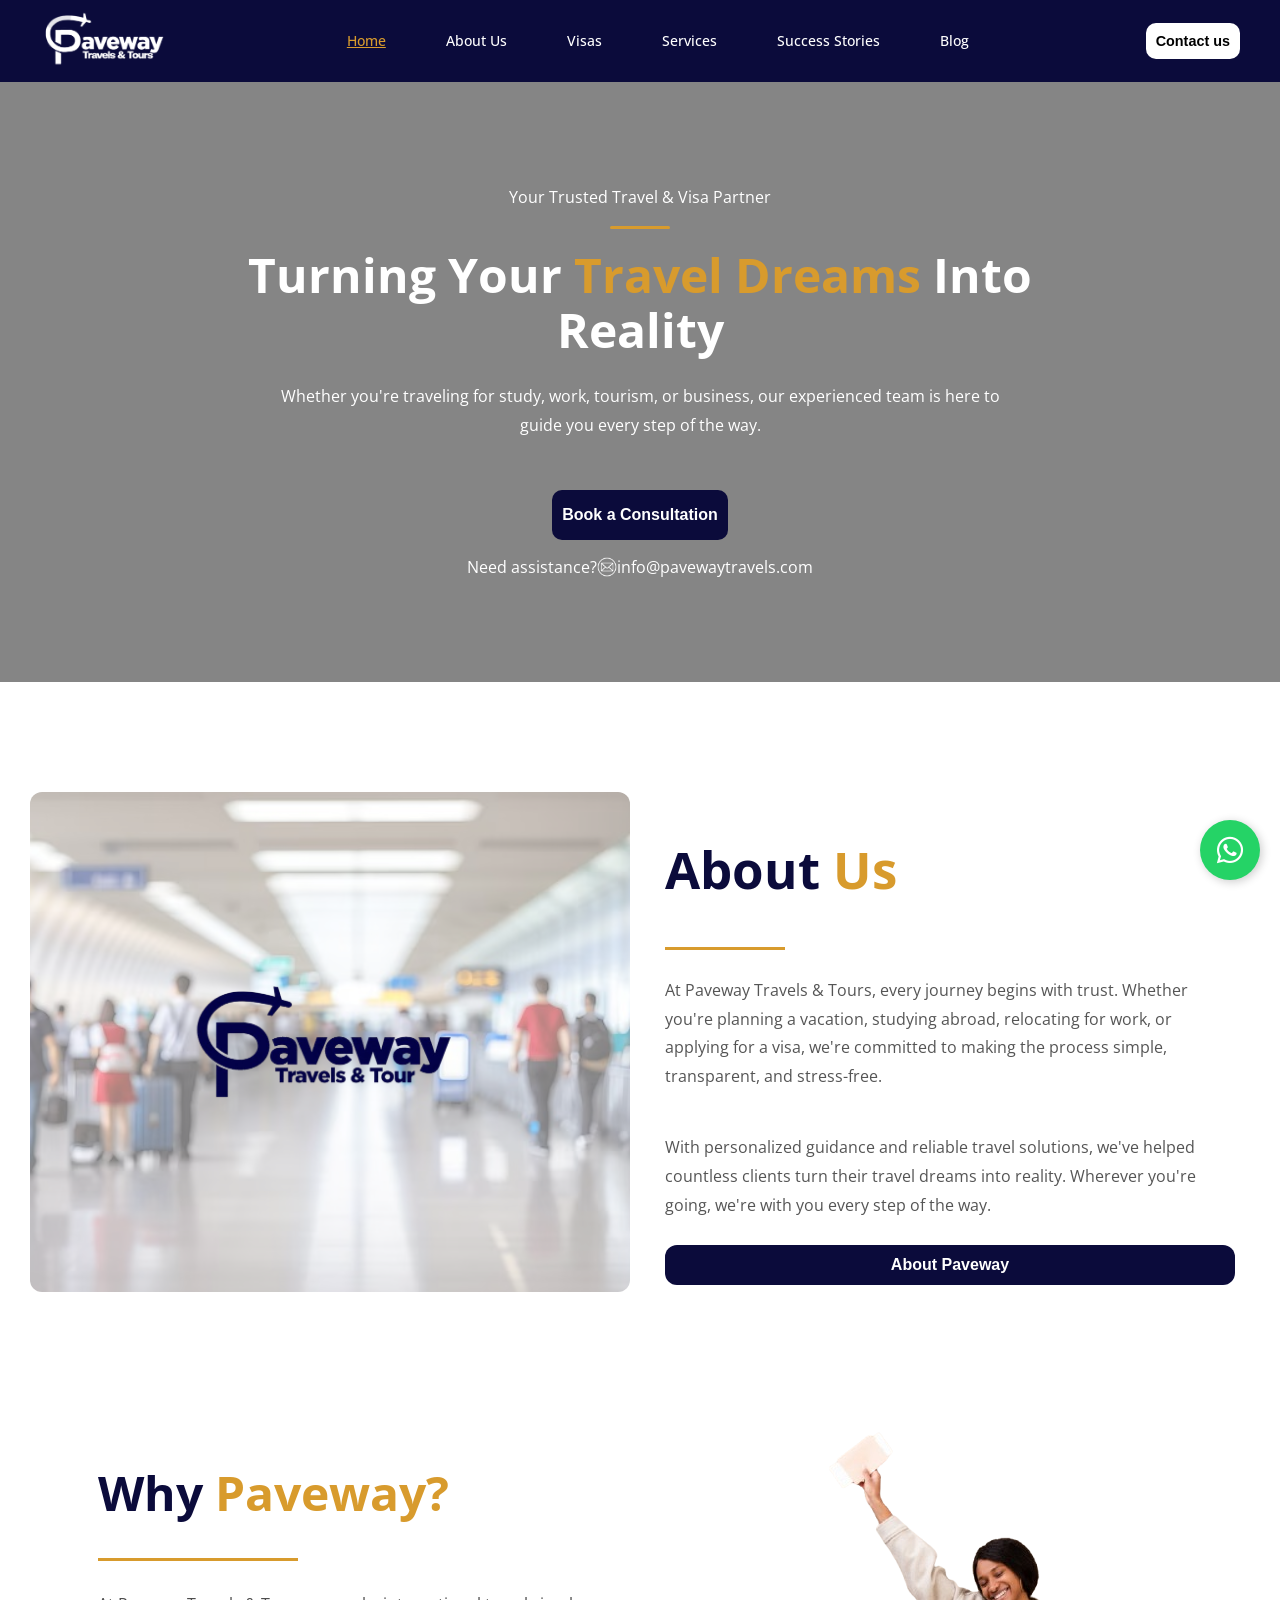
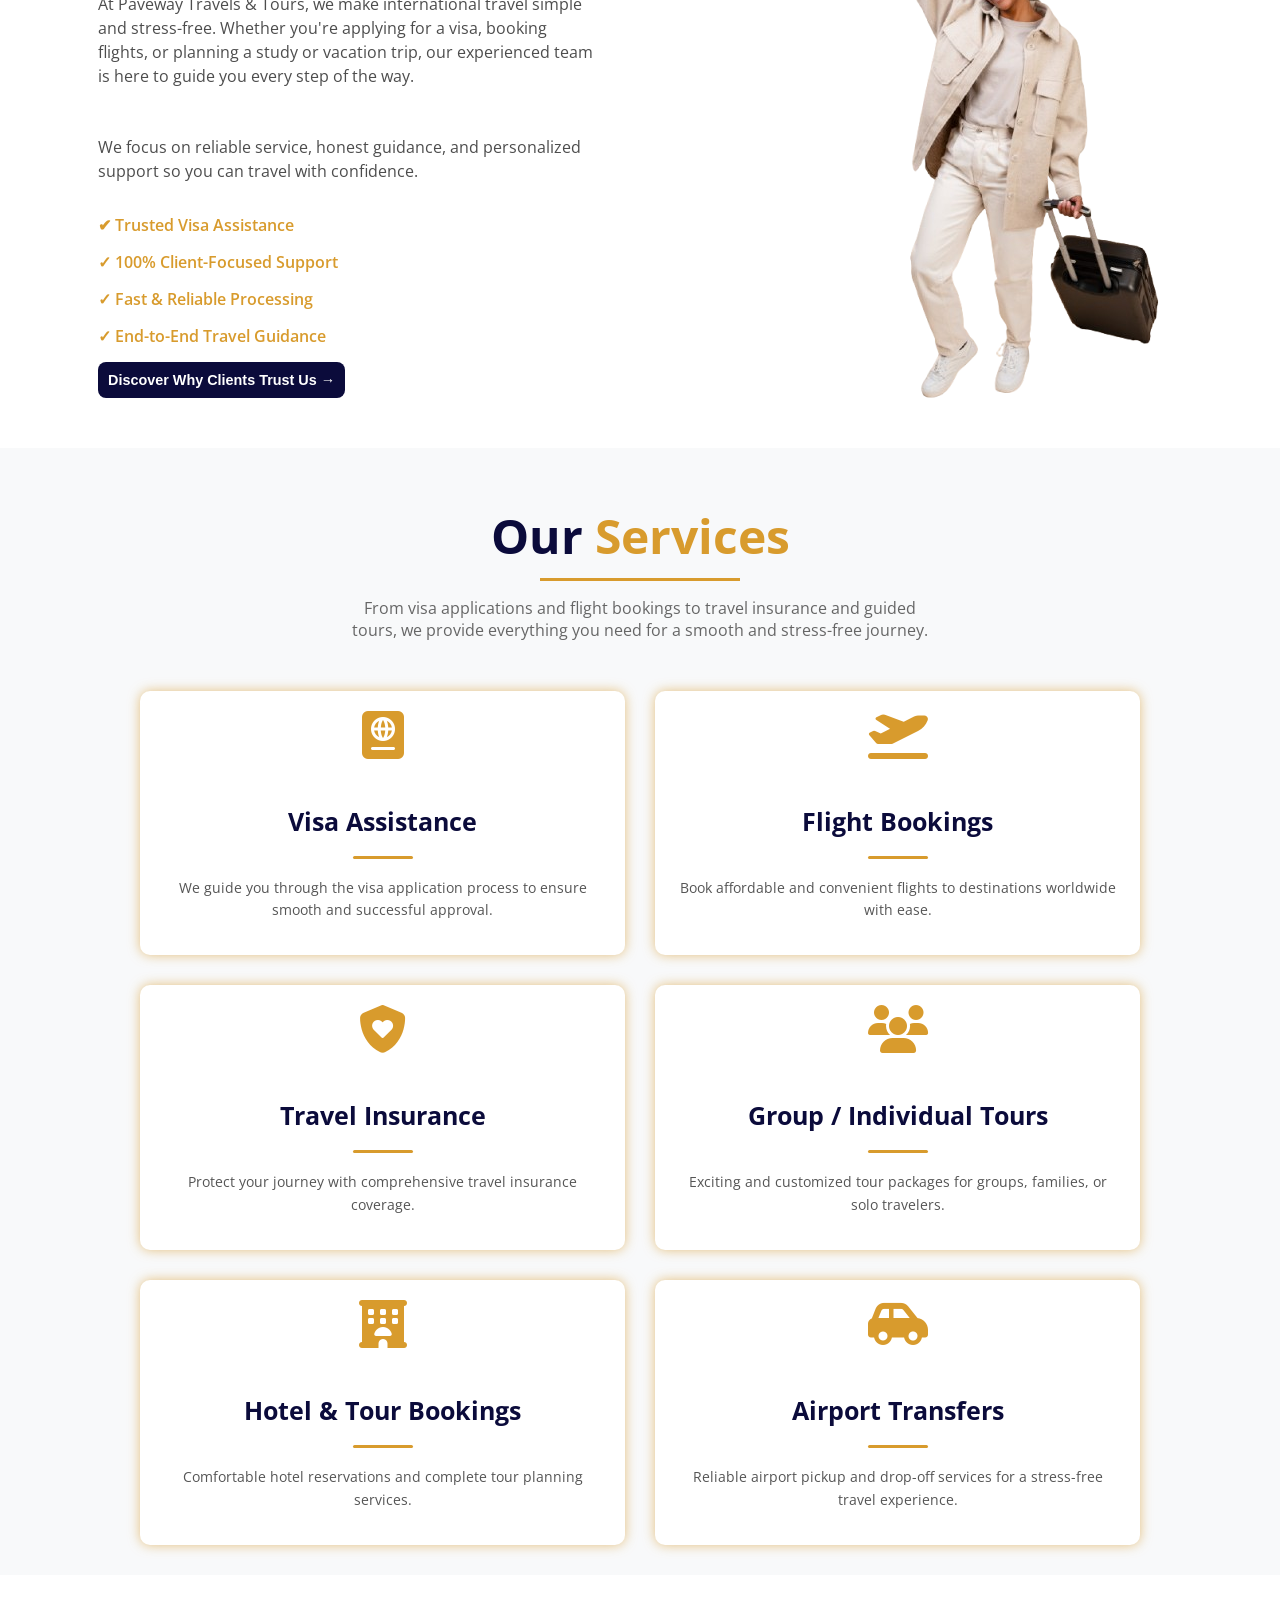
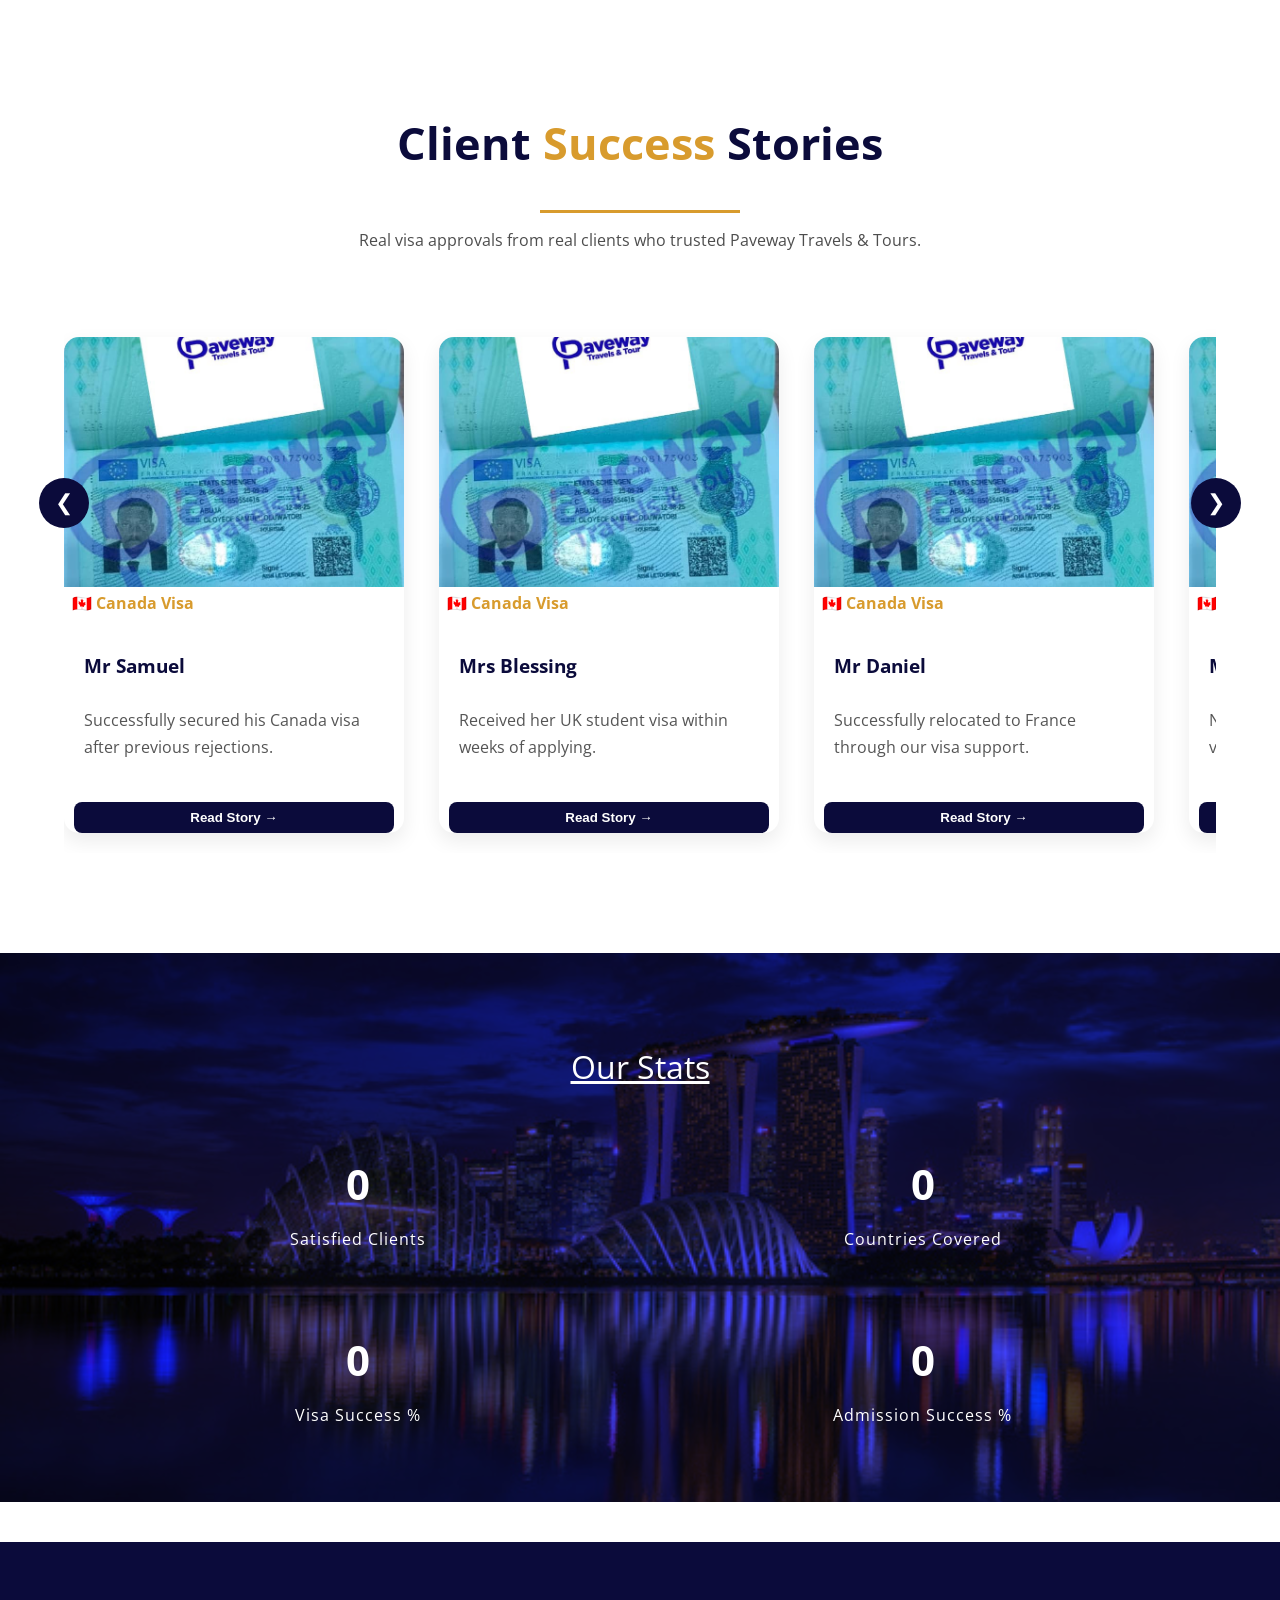
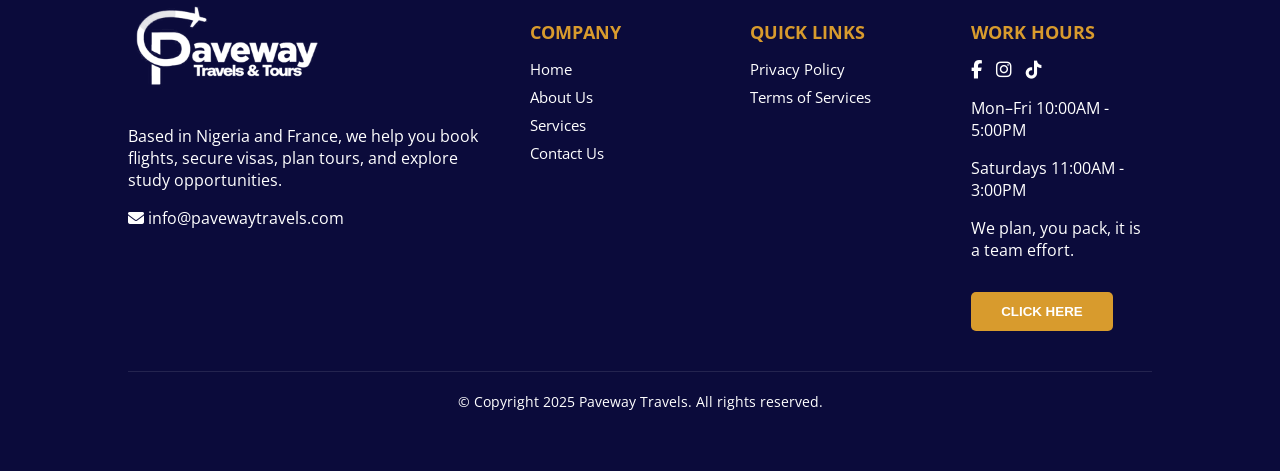
==== commit 235c6f6c: "update form function" ====
--- a/index.html
+++ b/index.html
@@ -265,7 +265,7 @@
                 <p>
                     Now studying abroad after a successful visa approval.
                 </p>
-                <div class="seeStory"><button>Read Story →</button></div>
+                <div class="seeStory" ><button>Read Story →</button></div>
             </div>
 
         </div>
--- a/index.css
+++ b/index.css
@@ -202,7 +202,7 @@
     flex-wrap: wrap;
 }
 
-.image-div{
+.about-Section .image-div{
     background-image: url('images/sasa.jpg');
     width: 100%;
     max-width: 600px;
@@ -211,7 +211,7 @@
     background-size: cover;
     background-repeat: no-repeat;
     background-blend-mode: overlay;
-   
+   background-color: #ffffff7e;
     display: flex;
     justify-content: center;
     align-items: center;
@@ -778,12 +778,12 @@
 /* ............. MOBILE RESPONSIVENESS FOR FOOTER ............. */
 @media (max-width: 768px){
 
-    section{
+    /* section{
         display: flex;
         justify-content: center;
         align-content: center;
         flex-direction: column;
-    }
+    } */
 
     .footer{
         padding:40px 20px;
@@ -1124,6 +1124,7 @@
     align-items: center;
     gap: 15px;
     margin-top: 20px;
+    padding: 15px;
 }
 
 .team-imageDiv div{
@@ -1975,6 +1976,8 @@
     cursor: pointer;
     border-radius: 15px;
     transition: 0.3s ease;
+    position: relative;
+    overflow: hidden;
 }
 
 .BTN-Submit:hover {
@@ -2011,6 +2014,38 @@
 
 
 
+
+
+
+
+
+/* ==== form loader ==== */
+
+#LoadeR{
+    width: 100%;
+    height: 100%;
+    background-color: rgba(128, 128, 128, 0.507);
+    position: absolute;
+    top: 0;
+    left: 0;
+    display: none;
+    justify-content: center;
+    align-items: center;
+}
+
+#LoadeR span{
+    width: 25px;
+    height: 25px;
+    
+    border: 3px solid white;
+    border-top:3px solid gray;
+    border-radius: 50%;
+    animation: spinner 2s infinite;
+}
+
+@keyframes spinner {
+    to{transform: rotate(360deg);}
+}
 /* ............. MOBILE RESPONSIVENESS FOR CONTACT PAGE ............. */
 
 @media (max-width: 768px) {
@@ -2187,6 +2222,9 @@
 /* ...........Responsive........... */
 @media(max-width:900px){
 
+    section{
+        overflow-x: hidden;
+    }
     .whatsapp{
         right: 10px;
     }
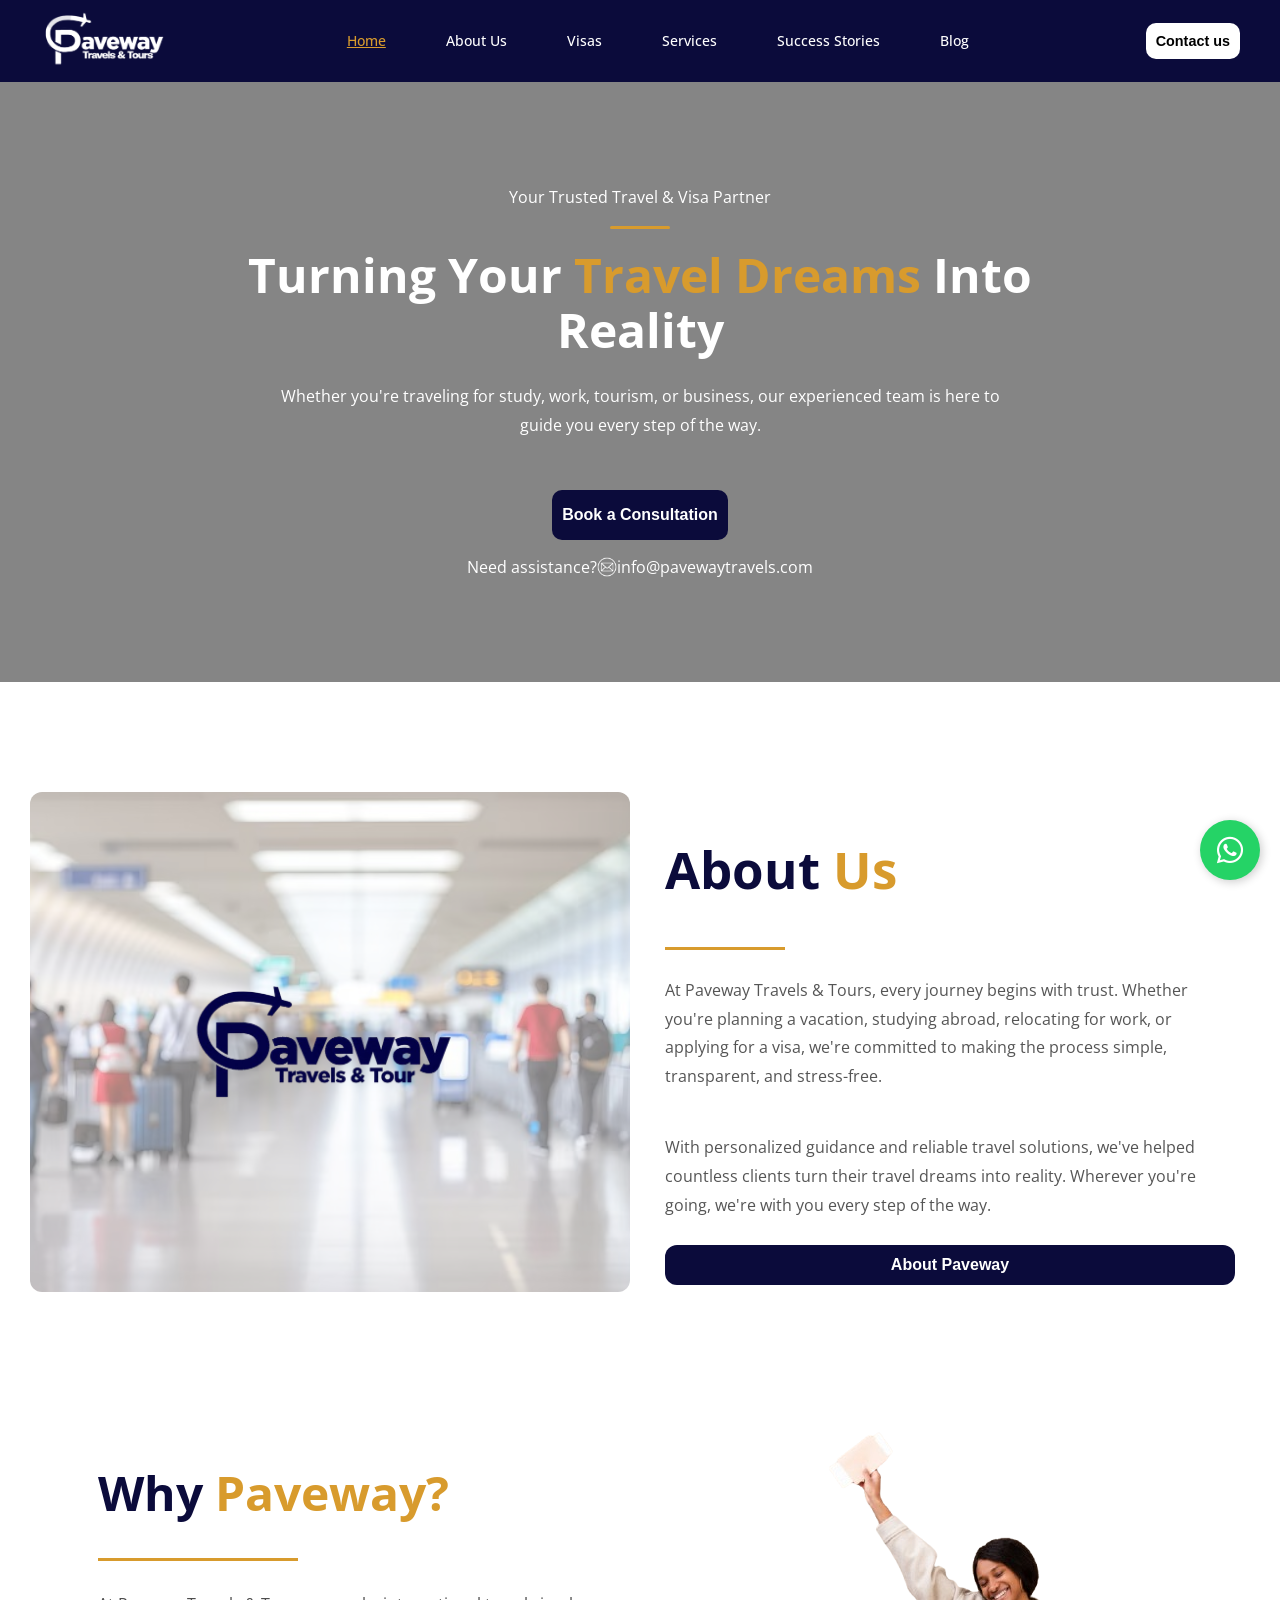
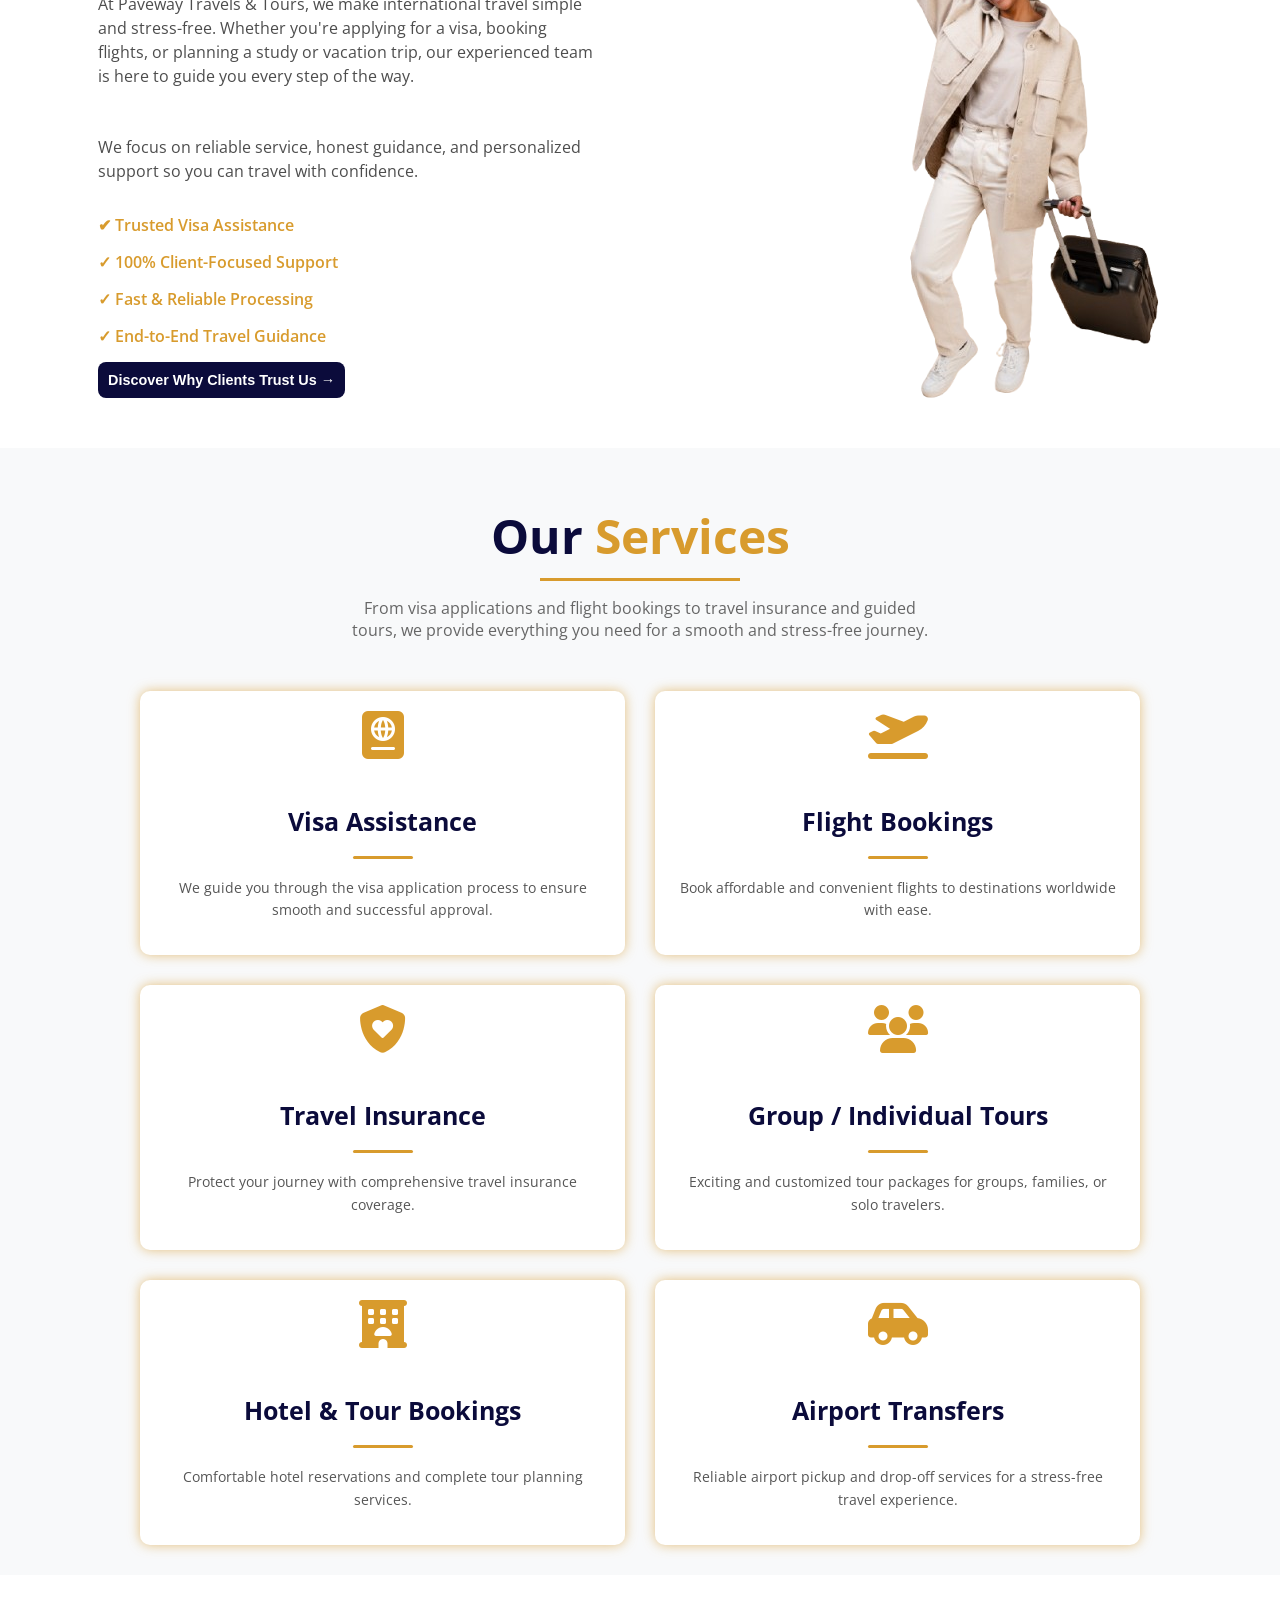
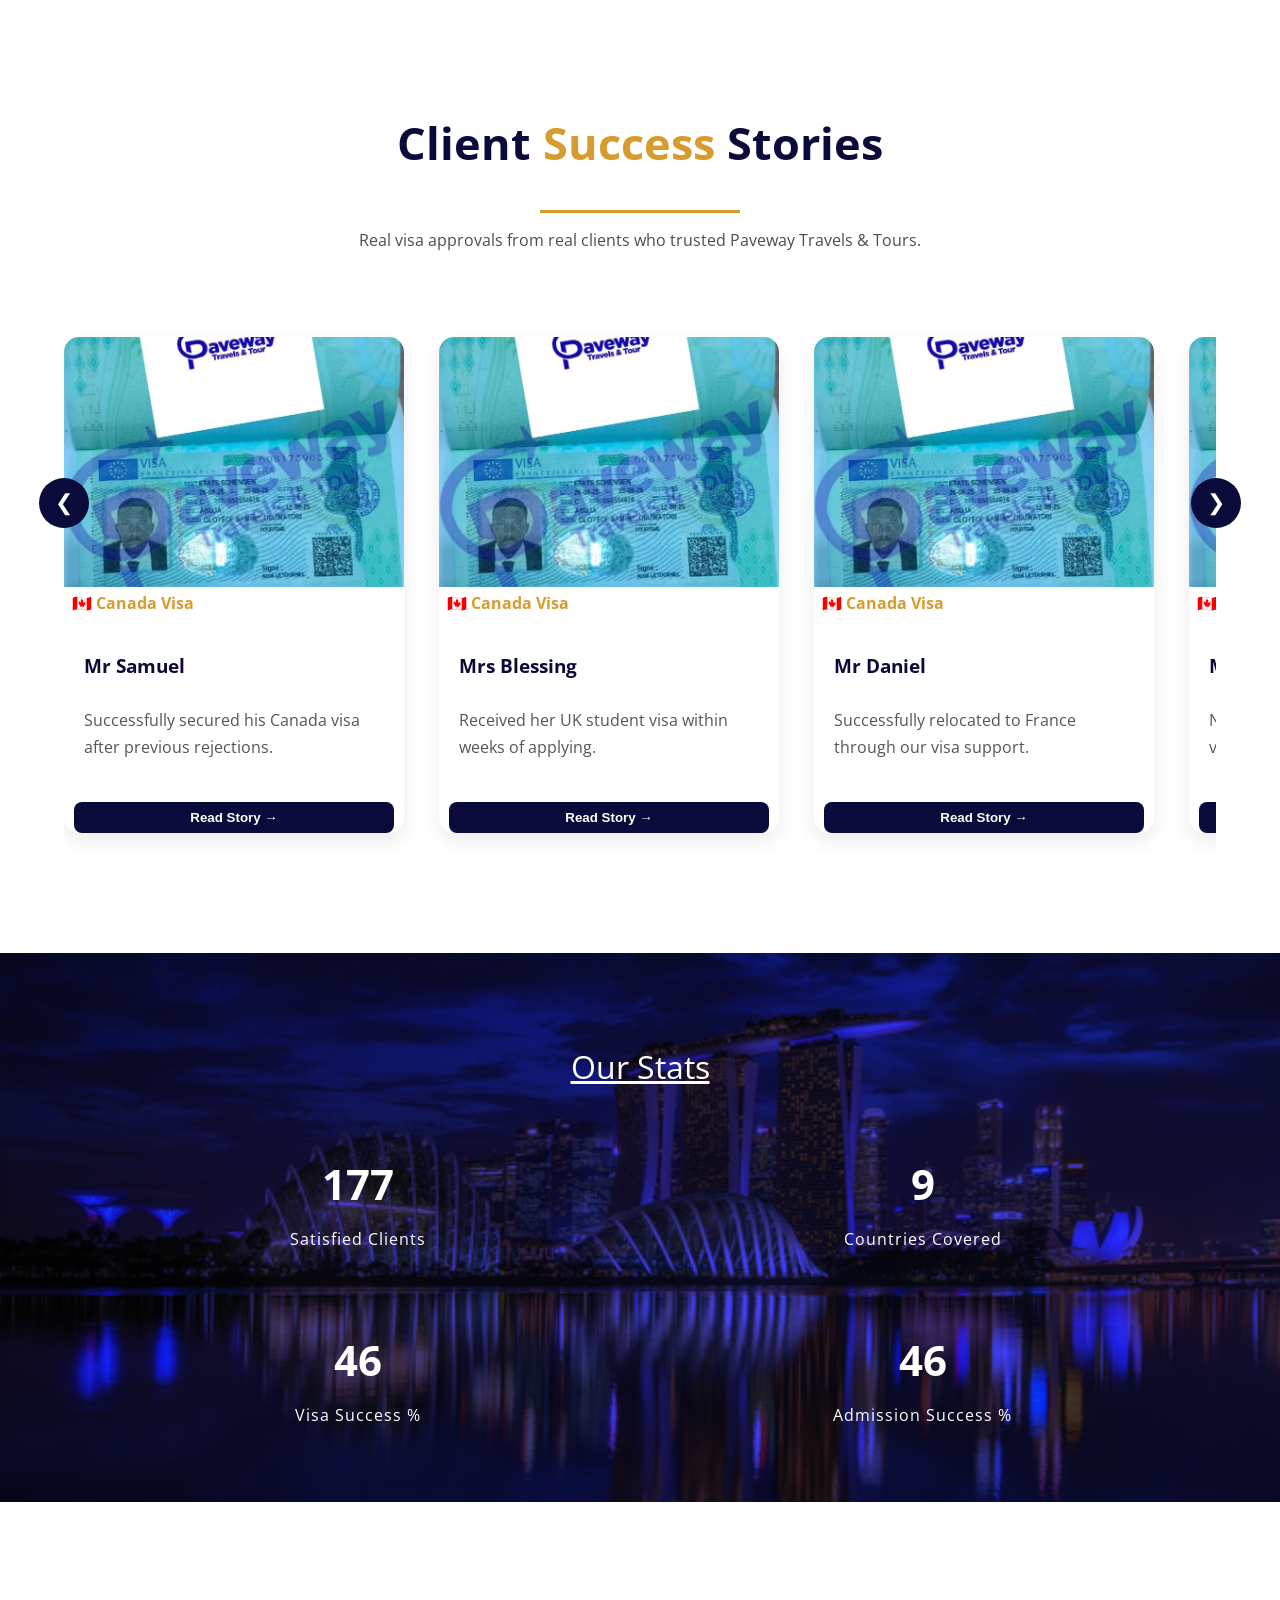
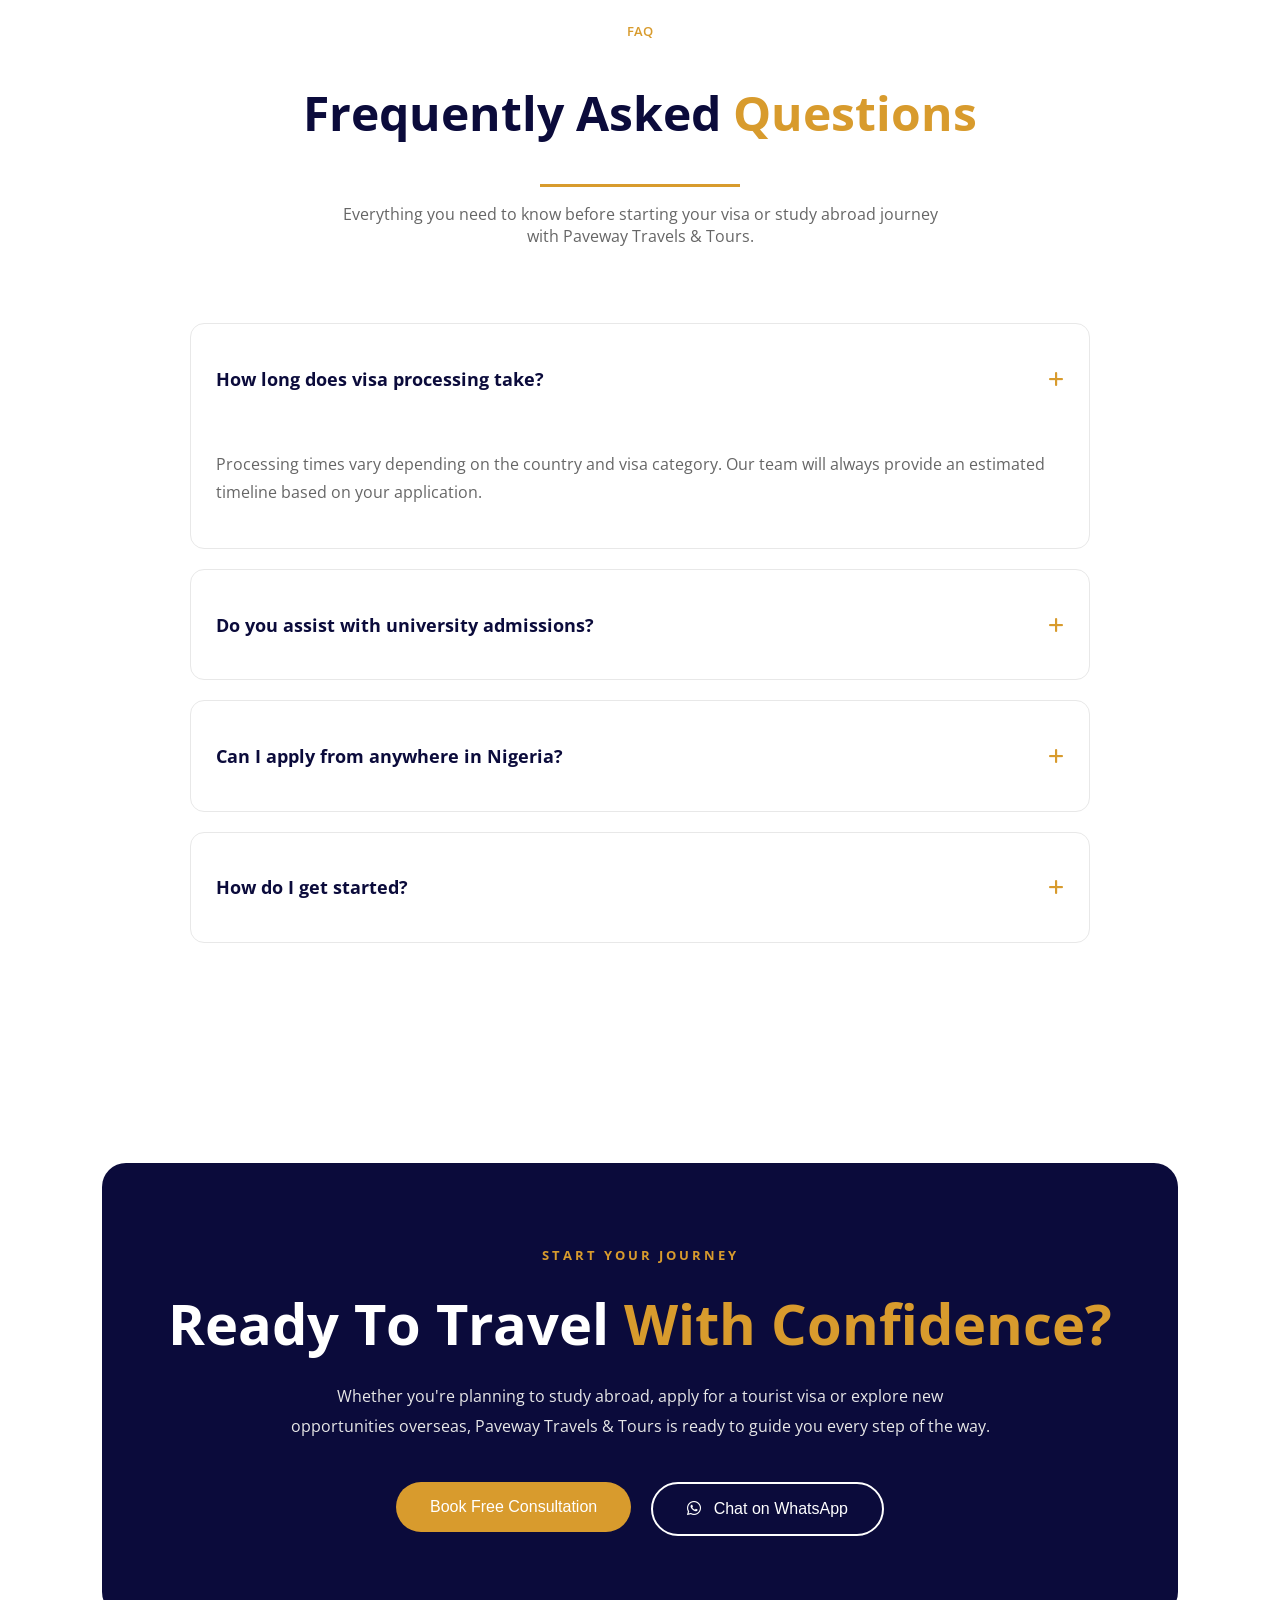
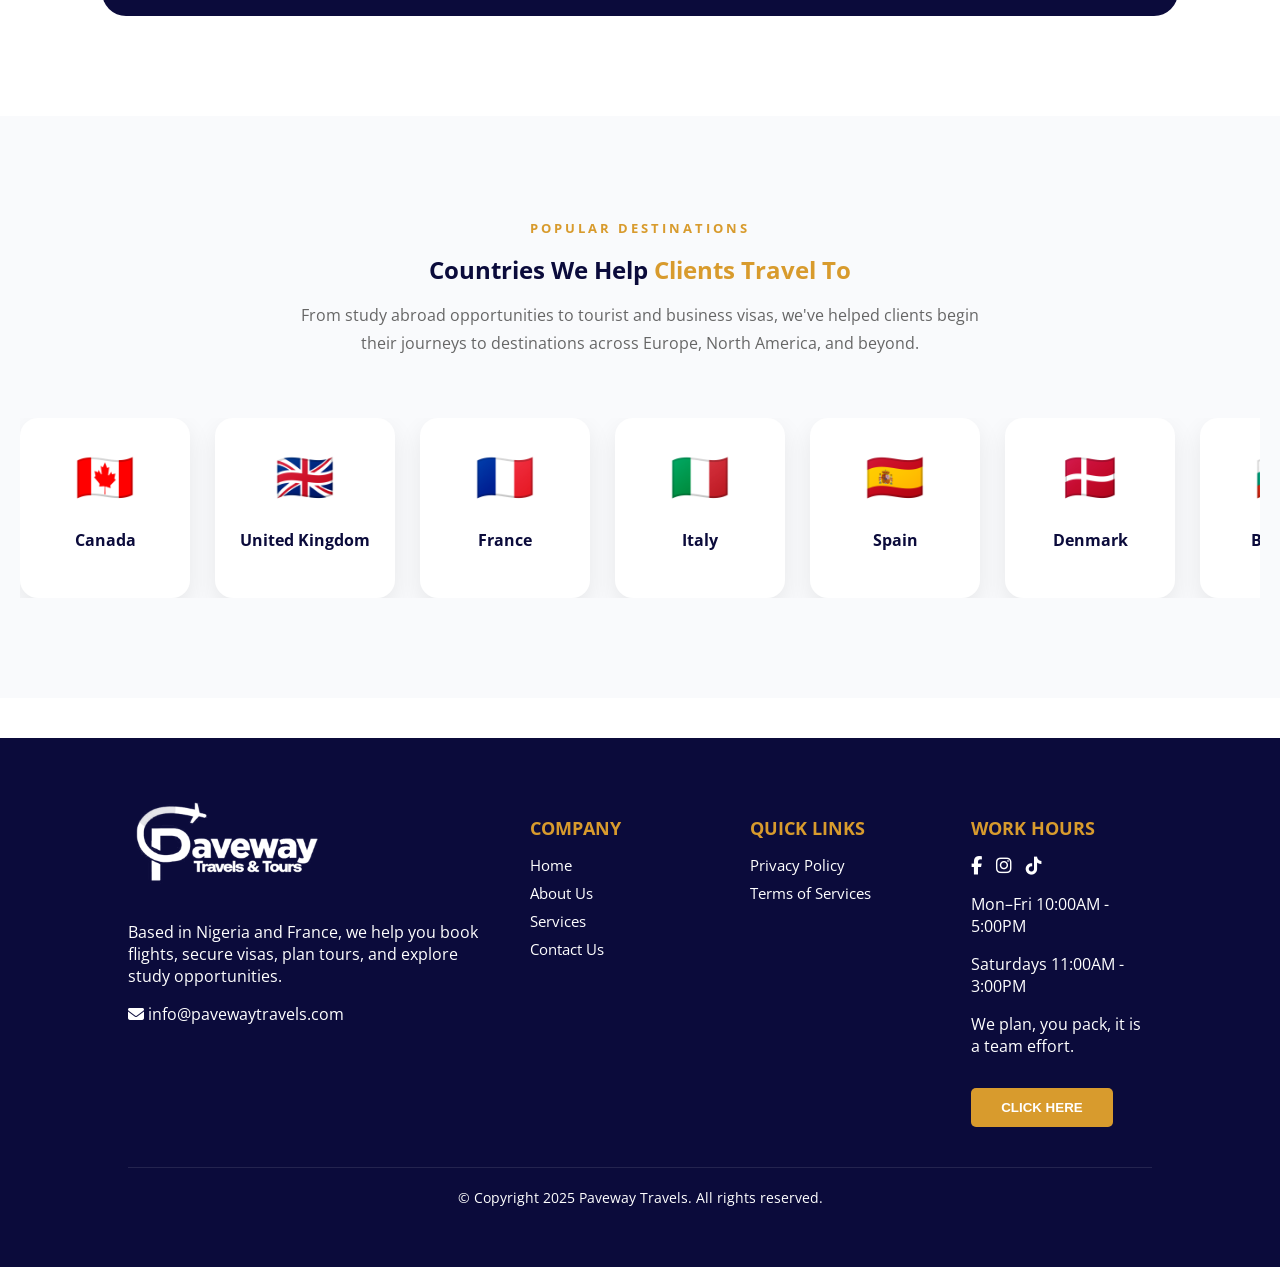
==== commit 9a3f7db1: "finshing 2" ====
--- a/index.html
+++ b/index.html
@@ -5,16 +5,17 @@
     <meta charset="UTF-8">
     <meta name="viewport" content="width=device-width, initial-scale=1.0">
     <title>Paveway</title>
-        <link rel="icon" type="image/png" href="images/logo-icon.png">
+    <link rel="icon" type="image/png" href="images/logo-icon.png">
     <link rel="stylesheet" href="index.css">
     <link rel="stylesheet" href="https://unpkg.com/aos@2.3.1/dist/aos.css" />
     <link rel="stylesheet" href="https://cdnjs.cloudflare.com/ajax/libs/font-awesome/6.5.0/css/all.min.css">
+    <link rel="stylesheet" href="utils/landing-faq.css">
 </head>
 
 <body>
 
 
-     <header>
+    <header>
         <div class="logo">
             <img src="images/Paveway White.png" alt="Logo" width="130px">
         </div>
@@ -22,7 +23,7 @@
         <nav class="nav-links">
             <a href="index.html" style="color: #D89B2D; text-decoration: underline;">Home</a>
             <a href="About.html">About Us</a>
-            <a href="visa.html">Visas</a>           
+            <a href="visa.html">Visas</a>
             <a href="services.html">Services</a>
             <a href="success-story.html">Success Stories</a>
             <a href="blog.html">Blog</a>
@@ -84,11 +85,11 @@
 
 
     <section>
-        <div class="about-Section"  data-aos="fade-up" data-aos-delay="100" data-aos-duration="1000">
-            <div class="image-div"  data-aos="fade-right" data-aos-delay="100" data-aos-duration="1000">
+        <div class="about-Section" data-aos="fade-up" data-aos-delay="100" data-aos-duration="1000">
+            <div class="image-div" data-aos="fade-right" data-aos-delay="100" data-aos-duration="1000">
                 <img src="images/paveWay-logo.png" width="300" alt="">
             </div>
-            <div class="content-div"  data-aos="fade-left" data-aos-delay="100" data-aos-duration="1000">
+            <div class="content-div" data-aos="fade-left" data-aos-delay="100" data-aos-duration="1000">
                 <div>
                     <h1>About <span style="color: #D89B2D;">Us</span></h1>
                     <div class="lineSEC"></div>
@@ -155,7 +156,7 @@
 
     <section class="services">
 
-        <div class="container"  data-aos="fade-right" data-aos-delay="100" data-aos-duration="1000">
+        <div class="container" data-aos="fade-right" data-aos-delay="100" data-aos-duration="1000">
             <h2>Our <span style="color:#D89B2D;">Services</span></h2>
             <div class="divide"></div>
             <p class="subtitle">From visa applications and flight bookings to travel insurance and guided tours, we
@@ -213,9 +214,9 @@
 
 
 
-    <section class="success-story"  data-aos="fade-up" data-aos-delay="100" data-aos-duration="1000">
-
-        <div class="Heading"  data-aos="fade-right" data-aos-delay="100" data-aos-duration="1000">
+    <section class="success-story" data-aos="fade-up" data-aos-delay="100" data-aos-duration="1000">
+
+        <div class="Heading" data-aos="fade-right" data-aos-delay="100" data-aos-duration="1000">
             <h2>Client <span style="color: #D89B2D;">Success</span> Stories</h2>
             <div class="divide"></div>
             <p>
@@ -265,7 +266,7 @@
                 <p>
                     Now studying abroad after a successful visa approval.
                 </p>
-                <div class="seeStory" ><button>Read Story →</button></div>
+                <div class="seeStory"><button>Read Story →</button></div>
             </div>
 
         </div>
@@ -312,8 +313,311 @@
 
 
 
-
-     <a href="https://wa.me/2348134895489" class="whatsapp-float" target="_blank">
+    <!-- =========================
+        FAQ SECTION
+========================= -->
+
+    <section class="faq-section">
+
+        <div class="Section-title">
+
+            <small>FAQ</small>
+
+            <h2>
+                Frequently Asked <span style="color: #D89B2D;">Questions</span>
+            </h2>
+            <div style="width: 200px; height: 3px;background-color: #D89B2D;"></div>
+
+            <p>
+                Everything you need to know before starting your
+                visa or study abroad journey with Paveway Travels & Tours.
+            </p>
+
+        </div>
+
+        <div class="faq-container">
+
+            <div class="faq-item active">
+
+                <div class="faq-question">
+
+                    <h3>How long does visa processing take?</h3>
+
+                    <i class="fa-solid fa-plus"></i>
+
+                </div>
+
+                <div class="faq-answer">
+
+                    <p>
+                        Processing times vary depending on the country and visa
+                        category. Our team will always provide an estimated
+                        timeline based on your application.
+                    </p>
+
+                </div>
+
+            </div>
+
+            <div class="faq-item">
+
+                <div class="faq-question">
+
+                    <h3>Do you assist with university admissions?</h3>
+
+                    <i class="fa-solid fa-plus"></i>
+
+                </div>
+
+                <div class="faq-answer">
+
+                    <p>
+                        Yes. We help students choose suitable institutions,
+                        process admissions, prepare documents and guide them
+                        through their visa applications.
+                    </p>
+
+                </div>
+
+            </div>
+
+            <div class="faq-item">
+
+                <div class="faq-question">
+
+                    <h3>Can I apply from anywhere in Nigeria?</h3>
+
+                    <i class="fa-solid fa-plus"></i>
+
+                </div>
+
+                <div class="faq-answer">
+
+                    <p>
+                        Absolutely. We provide online consultations and support
+                        clients across Nigeria throughout the entire application
+                        process.
+                    </p>
+
+                </div>
+
+            </div>
+
+            <div class="faq-item">
+
+                <div class="faq-question">
+
+                    <h3>How do I get started?</h3>
+
+                    <i class="fa-solid fa-plus"></i>
+
+                </div>
+
+                <div class="faq-answer">
+
+                    <p>
+                        Simply contact our team through WhatsApp, phone or our
+                        contact page. We'll discuss your goals and guide you on
+                        the next steps.
+                    </p>
+
+                </div>
+
+            </div>
+
+        </div>
+
+    </section>
+
+
+
+    <!-- =========================
+        CTA SECTION
+========================= -->
+
+    <section class="home-cta">
+
+        <div class="cta-content">
+
+            <small>START YOUR JOURNEY</small>
+
+            <h2>
+                Ready To Travel <span>With Confidence?</span>
+            </h2>
+
+            <p>
+
+                Whether you're planning to study abroad, apply for a tourist
+                visa or explore new opportunities overseas, Paveway Travels &
+                Tours is ready to guide you every step of the way.
+
+            </p>
+
+            <div class="cta-buttons">
+
+                <a href="contact.html">
+                    <button class="primary-btn">
+                        Book Free Consultation
+                    </button>
+                </a>
+
+                <a href="https://wa.me/2348134895489">
+
+                    <button class="secondary-btn">
+
+                        <i class="fa-brands fa-whatsapp"></i>
+
+                        Chat on WhatsApp
+
+                    </button>
+
+                </a>
+
+            </div>
+
+        </div>
+
+    </section>
+
+
+    <!-- ===============================
+        DESTINATIONS MARQUEE
+================================ -->
+
+<section class="destination-strip">
+
+    <div class="SEction-title">
+
+        <small>POPULAR DESTINATIONS</small>
+
+        <h2>
+            Countries We Help <span style="color: #D89B2D;">Clients Travel To</span>
+        </h2>
+
+        <p>
+            From study abroad opportunities to tourist and business visas,
+            we've helped clients begin their journeys to destinations
+            across Europe, North America, and beyond.
+        </p>
+
+    </div>
+
+    <div class="marquee">
+
+        <div class="marquee-content">
+
+            <div class="country-card">
+                <span>🇨🇦</span>
+                <h4>Canada</h4>
+            </div>
+
+            <div class="country-card">
+                <span>🇬🇧</span>
+                <h4>United Kingdom</h4>
+            </div>
+
+            <div class="country-card">
+                <span>🇫🇷</span>
+                <h4>France</h4>
+            </div>
+
+            <div class="country-card">
+                <span>🇮🇹</span>
+                <h4>Italy</h4>
+            </div>
+
+            <div class="country-card">
+                <span>🇪🇸</span>
+                <h4>Spain</h4>
+            </div>
+
+            <div class="country-card">
+                <span>🇩🇰</span>
+                <h4>Denmark</h4>
+            </div>
+
+            <div class="country-card">
+                <span>🇧🇬</span>
+                <h4>Bulgaria</h4>
+            </div>
+
+            <div class="country-card">
+                <span>🇲🇹</span>
+                <h4>Malta</h4>
+            </div>
+
+            <div class="country-card">
+                <span>🇫🇮</span>
+                <h4>Finland</h4>
+            </div>
+
+            <div class="country-card">
+                <span>🇩🇪</span>
+                <h4>Germany</h4>
+            </div>
+
+            <!-- Duplicate for seamless scrolling -->
+
+            <div class="country-card">
+                <span>🇨🇦</span>
+                <h4>Canada</h4>
+            </div>
+
+            <div class="country-card">
+                <span>🇬🇧</span>
+                <h4>United Kingdom</h4>
+            </div>
+
+            <div class="country-card">
+                <span>🇫🇷</span>
+                <h4>France</h4>
+            </div>
+
+            <div class="country-card">
+                <span>🇮🇹</span>
+                <h4>Italy</h4>
+            </div>
+
+            <div class="country-card">
+                <span>🇪🇸</span>
+                <h4>Spain</h4>
+            </div>
+
+            <div class="country-card">
+                <span>🇩🇰</span>
+                <h4>Denmark</h4>
+            </div>
+
+            <div class="country-card">
+                <span>🇧🇬</span>
+                <h4>Bulgaria</h4>
+            </div>
+
+            <div class="country-card">
+                <span>🇲🇹</span>
+                <h4>Malta</h4>
+            </div>
+
+            <div class="country-card">
+                <span>🇫🇮</span>
+                <h4>Finland</h4>
+            </div>
+
+            <div class="country-card">
+                <span>🇩🇪</span>
+                <h4>Germany</h4>
+            </div>
+
+        </div>
+
+    </div>
+
+</section>
+
+
+
+
+    <a href="https://wa.me/2348134895489" class="whatsapp-float" target="_blank">
         <i class="fa-brands fa-whatsapp"></i>
     </a>
 
--- a/index.css
+++ b/index.css
@@ -907,7 +907,7 @@
     display: flex;
     justify-content: center;
     padding: 0px 10px;
-    margin-top: 80px;
+    margin-top: 150px;
     gap: 50px;
     flex-wrap: wrap;
 }
@@ -974,7 +974,7 @@
 .WhyUS{
     display: flex;
     justify-content: space-around;
-    margin-top: 50px;
+    margin-top: 150px;
     flex-wrap: wrap;
     align-items: center;
 }
@@ -1044,7 +1044,7 @@
     justify-content: center;
     align-items: center;
     flex-direction: column;
-    margin-top: 50px;
+    margin-top: 150px;
     margin-bottom: 30px;
 
     
@@ -1105,6 +1105,7 @@
     flex-direction: column;
     justify-content: center;
     align-items: center;
+    margin-top: 120px
 }
 
 .team-header h1{
@@ -1314,7 +1315,7 @@
     align-items: center;
     display: flex;
     flex-direction: column;
-    margin-top: 50px;
+    margin-top: 80px;
     text-align: center;
     padding: 20px;
 
@@ -1413,12 +1414,14 @@
 }
 .visa-section {
   padding: 30px 20px;
+  margin-top: 80px;
 }
 
 
 .assessment-info{
     padding:90px 0;
     text-align:center;
+    margin-top: 150px;
 }
 
 .assessment-info .section-tag{
@@ -1568,6 +1571,7 @@
 
     padding:100px 8%;
     background:#f8f9fc;
+    margin-top: 100px;
 
 }
 
@@ -1606,6 +1610,7 @@
 
 details{
 
+   
     background:#fff;
     border-radius:12px;
     padding:22px 28px;
@@ -1637,6 +1642,7 @@
 .visa-contact{
 
     padding:100px 8%;
+    margin-top: 90px;
 
 }
 
--- a/utils/landing-faq.css
+++ b/utils/landing-faq.css
@@ -0,0 +1,385 @@
+/*==========================
+        FAQ
+===========================*/
+
+.faq-section{
+    padding:100px 8%;
+    background:#fff;
+}
+
+.faq-container{
+    max-width:900px;
+    margin:60px auto 0;
+}
+
+.faq-item{
+    border:1px solid #e8e8e8;
+    border-radius:14px;
+    margin-bottom:20px;
+    overflow:hidden;
+    transition:.3s;
+}
+
+.faq-item:hover{
+    border-color:#D89B2D;
+}
+
+.faq-question{
+    display:flex;
+    justify-content:space-between;
+    align-items:center;
+    padding:25px;
+    cursor:pointer;
+}
+
+.faq-question h3{
+    color:#0B0B3B;
+    font-size:1.1rem;
+}
+
+.faq-question i{
+    color:#D89B2D;
+    font-size:1.1rem;
+}
+
+.faq-answer{
+    max-height:0;
+    overflow:hidden;
+    transition:.4s ease;
+}
+
+.faq-answer p{
+    padding:0 25px 25px;
+    color:#666;
+    line-height:1.8;
+}
+
+.faq-item.active .faq-answer{
+    max-height:250px;
+}
+
+
+
+.Section-title{
+    display: flex;
+    justify-content: center;
+    align-items:center;
+    flex-direction: column;
+    text-align: center;
+}
+
+.Section-title small{
+    color: #D89B2D;
+    font-weight: 600;
+}
+
+.Section-title h2{
+    font-size: clamp(2rem, 5vw, 3rem);
+    color: #0B0B3B;
+}
+
+.Section-title p{
+    color: #666;
+    max-width: 600px;
+}
+/*==========================
+        CTA
+===========================*/
+
+.home-cta{
+
+    padding:100px 8%;
+
+}
+
+.cta-content{
+
+    background:#0B0B3B;
+
+    border-radius:24px;
+
+    padding:80px 40px;
+
+    text-align:center;
+
+    color:white;
+
+}
+
+.cta-content small{
+
+    color:#D89B2D;
+
+    font-weight:700;
+
+    letter-spacing:3px;
+
+}
+
+.cta-content h2{
+
+    margin:20px 0;
+
+    font-size:clamp(2.2rem,5vw,3.5rem);
+
+}
+
+.cta-content span{
+
+    color:#D89B2D;
+
+}
+
+.cta-content p{
+
+    max-width:700px;
+
+    margin:0 auto 40px;
+
+    line-height:1.9;
+
+    color:#e7e7e7;
+
+}
+
+.cta-buttons{
+
+    display:flex;
+
+    justify-content:center;
+
+    gap:20px;
+
+    flex-wrap:wrap;
+
+}
+
+.primary-btn{
+
+    background:#D89B2D;
+
+    color:white;
+
+    border:none;
+
+    padding:16px 34px;
+
+    border-radius:50px;
+
+    font-size:1rem;
+
+    cursor:pointer;
+
+    transition:.3s;
+
+}
+
+.primary-btn:hover{
+
+    transform:translateY(-5px);
+
+}
+
+.secondary-btn{
+
+    background:transparent;
+
+    color:white;
+
+    border:2px solid white;
+
+    padding:16px 34px;
+
+    border-radius:50px;
+
+    font-size:1rem;
+
+    cursor:pointer;
+
+    transition:.3s;
+
+}
+
+.secondary-btn:hover{
+
+    background:white;
+
+    color:#0B0B3B;
+
+}
+
+.secondary-btn i{
+
+    margin-right:8px;
+
+}
+
+
+/*==================================
+        DESTINATION STRIP
+==================================*/
+
+.destination-strip{
+
+    padding:100px 20px;
+    background:#F9FAFC;
+
+}
+
+.destination-strip .SEction-title{
+
+    text-align:center;
+    margin-bottom:60px;
+    padding:0 20px;
+
+}
+
+.destination-strip .SEction-title small{
+
+    color:#D89B2D;
+    letter-spacing:3px;
+    font-weight:700;
+
+}
+
+.destination-strip .SEction-title h2{
+
+    color:#0B0B3B;
+    margin:15px 0;
+
+}
+
+.destination-strip .SEction-title p{
+
+    max-width:700px;
+    margin:auto;
+    line-height:1.8;
+    color:#666;
+
+}
+
+.marquee{
+
+    overflow:hidden;
+    width:100%;
+
+}
+
+.marquee-content{
+
+    display:flex;
+    gap:25px;
+    width:max-content;
+
+    animation:scrollCountries 35s linear infinite;
+
+}
+
+.country-card{
+
+    min-width:170px;
+
+    background:white;
+
+    border-radius:18px;
+
+    padding:25px;
+
+    text-align:center;
+
+    box-shadow:0 10px 25px rgba(0,0,0,.08);
+
+    transition:.3s ease;
+
+}
+
+.country-card:hover{
+
+    transform:translateY(-8px);
+
+    border:1px solid #D89B2D;
+
+}
+
+.country-card span{
+
+    font-size:3rem;
+
+    display:block;
+
+    margin-bottom:15px;
+
+}
+
+.country-card h4{
+
+    color:#0B0B3B;
+    font-size:1rem;
+
+}
+
+.marquee:hover .marquee-content{
+
+    animation-play-state:paused;
+
+}
+
+@keyframes scrollCountries{
+
+    from{
+
+        transform:translateX(0);
+
+    }
+
+    to{
+
+        transform:translateX(-50%);
+
+    }
+
+}
+
+
+
+/* Mobile */
+
+@media(max-width:768px){
+
+.country-card{
+
+    min-width:140px;
+    padding:20px;
+
+}
+
+.country-card span{
+
+    font-size:2.5rem;
+
+}
+
+}
+
+
+
+/*==========================
+        MOBILE
+===========================*/
+
+@media(max-width:768px){
+
+    .faq-section,
+    .home-cta{
+
+        padding:80px 20px;
+
+    }
+
+    .cta-content{
+
+        padding:50px 25px;
+
+    }
+
+}
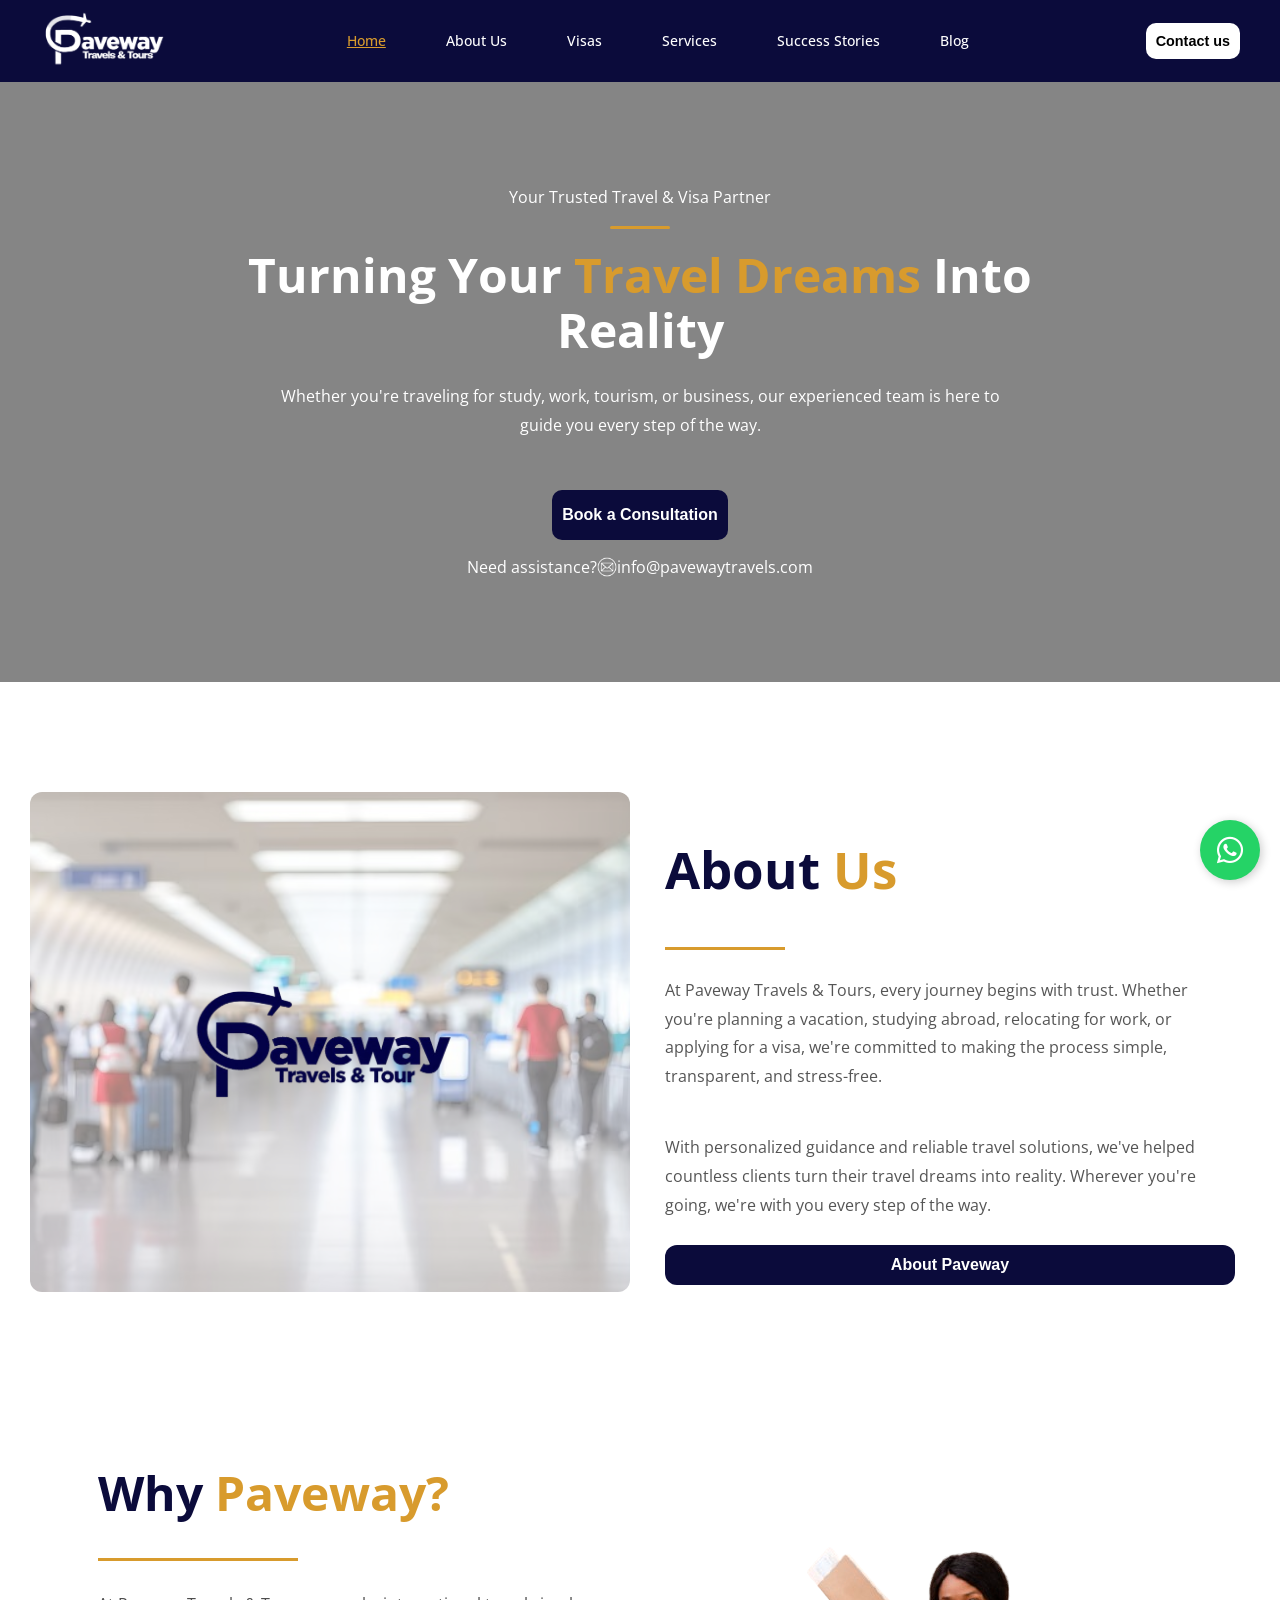
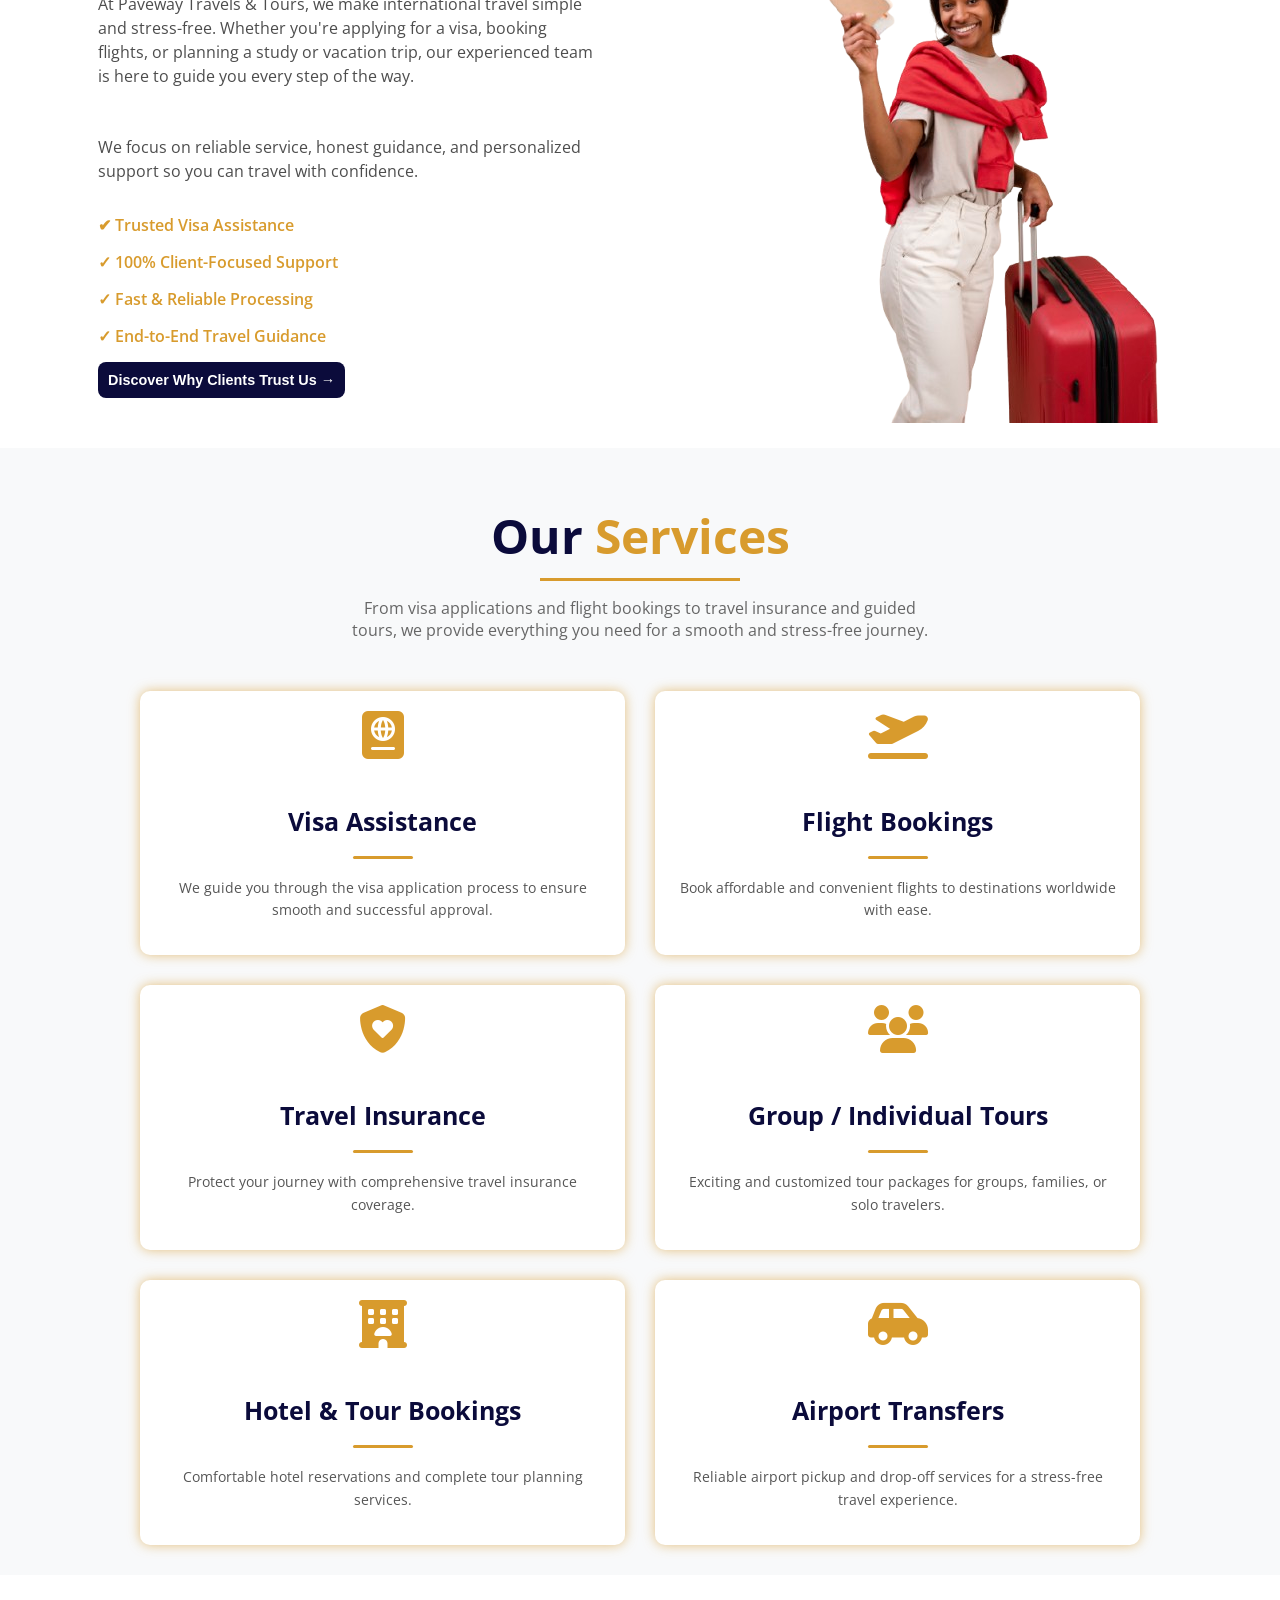
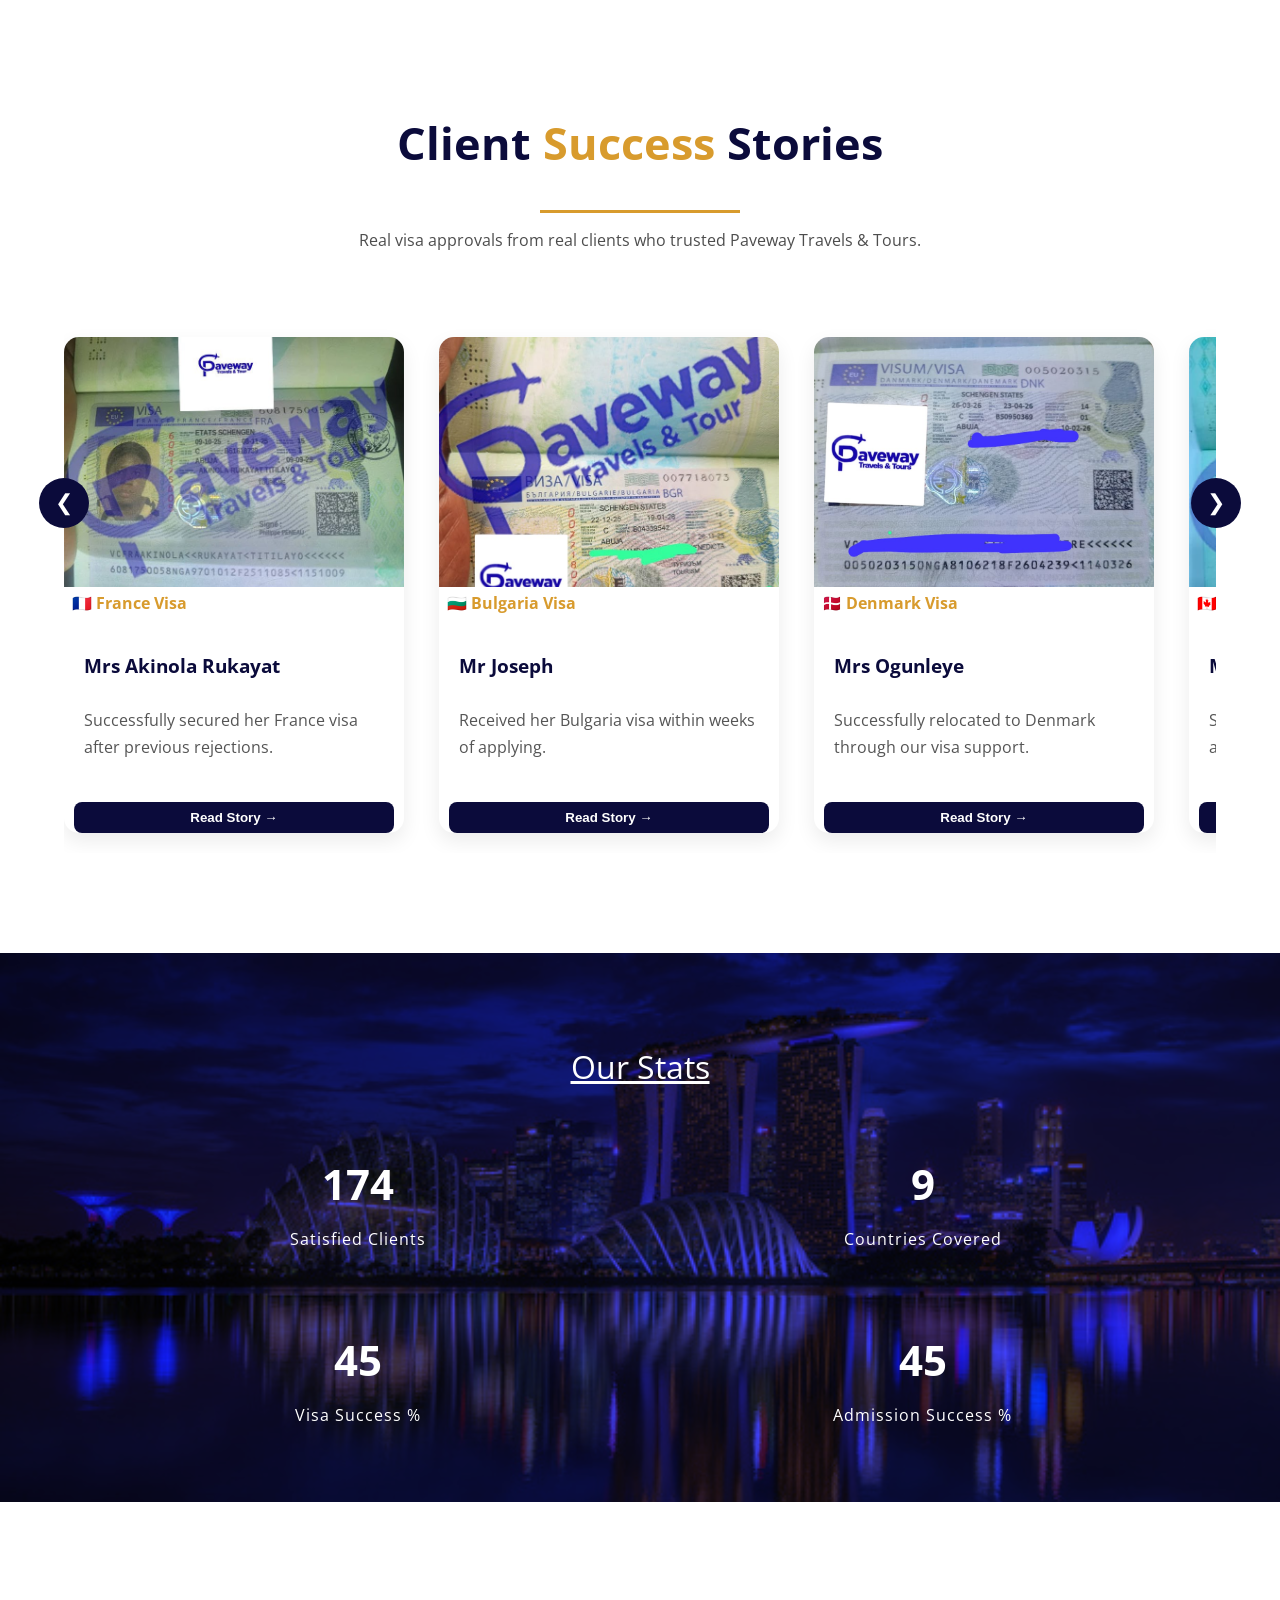
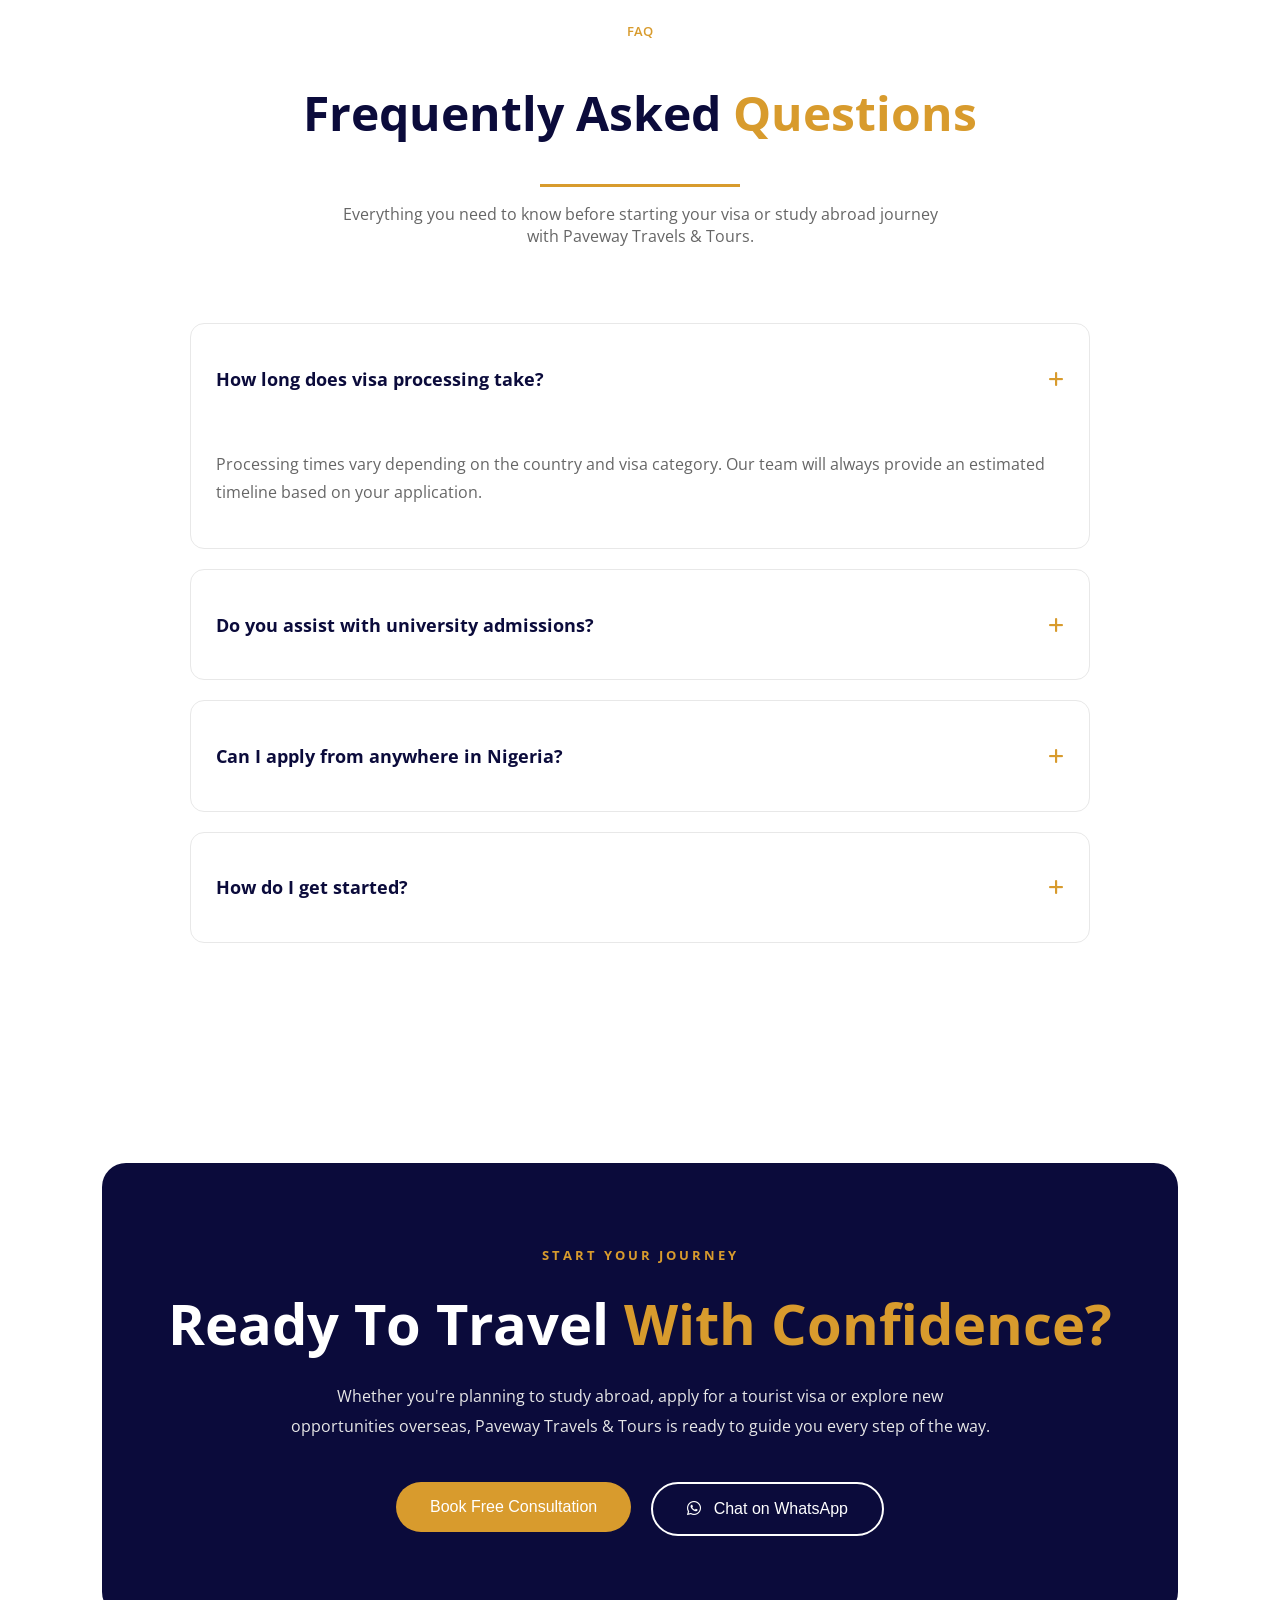
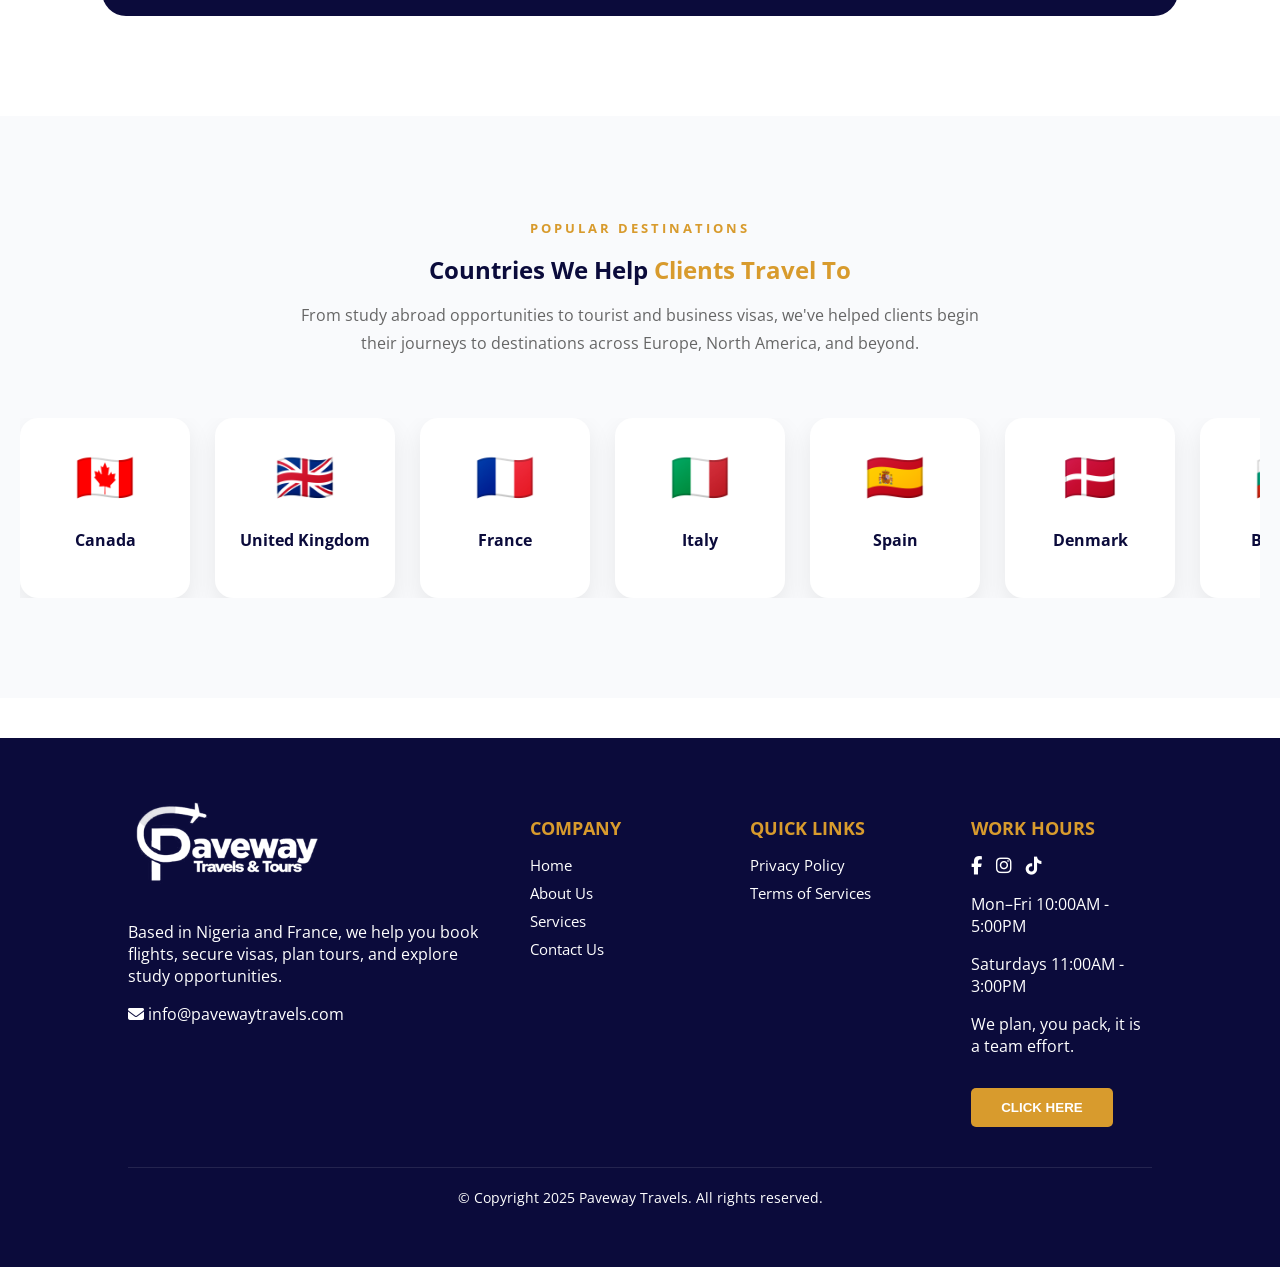
==== commit eb4c43af: "finshing" ====
--- a/index.html
+++ b/index.html
@@ -131,7 +131,7 @@
         </div>
 
         <div class="Whyimg" data-aos="fade-left" data-aos-delay="100" data-aos-duration="1000">
-            <img src="utils/images/standing-removebg-preview.png" alt="">
+            <img src="utils/addmition-letter/smiley-woman-with-red-baggage-medium-shot-removebg-preview.png" alt="">
             <!-- <img src="utils/images/standing-removebg-preview.png" alt="" > -->
         </div>
     </section>
@@ -229,11 +229,32 @@
         <div class="slider" id="slider">
 
             <div class="card">
-                <img src="utils/images/samuel.jpeg" alt="">
-                <strong>🇨🇦 Canada Visa</strong>
-                <h3>Mr Samuel</h3>
+                 <img src="utils/addmition-letter/passport3.jpeg" alt="France Visa">
+                    <strong>🇫🇷 France Visa</strong>
+                    <h3>Mrs Akinola Rukayat</h3>
                 <p>
-                    Successfully secured his Canada visa after previous rejections.
+                    Successfully secured her France visa after previous rejections.
+                </p>
+                <div class="seeStory"><button>Read Story →</button></div>
+            </div>
+
+            <div class="card">
+               <img src="utils/addmition-letter/passport7.jpeg" alt="Bulgaria Visa">
+                    <strong>🇧🇬 Bulgaria Visa</strong>
+                <h3>Mr Joseph</h3>
+                <p>
+                    Received her Bulgaria visa within weeks of applying.
+                </p>
+                <div class="seeStory"><button>Read Story →</button></div>
+            </div>
+
+            <div class="card">
+                 <img src="utils/addmition-letter/denmark passport.jpeg" alt="Denmark Visa">
+                    <strong>🇩🇰 Denmark Visa</strong>
+                <h3>Mrs Ogunleye</h3>
+
+                <p>
+                    Successfully relocated to Denmark through our visa support.
                 </p>
                 <div class="seeStory"><button>Read Story →</button></div>
             </div>
@@ -241,30 +262,9 @@
             <div class="card">
                 <img src="utils/images/samuel.jpeg" alt="">
                 <strong>🇨🇦 Canada Visa</strong>
-                <h3>Mrs Blessing</h3>
+                <h3>Mr Oloyede Samuel</h3>
                 <p>
-                    Received her UK student visa within weeks of applying.
-                </p>
-                <div class="seeStory"><button>Read Story →</button></div>
-            </div>
-
-            <div class="card">
-                <img src="utils/images/samuel.jpeg" alt="">
-                <strong>🇨🇦 Canada Visa</strong>
-                <h3>Mr Daniel</h3>
-
-                <p>
-                    Successfully relocated to France through our visa support.
-                </p>
-                <div class="seeStory"><button>Read Story →</button></div>
-            </div>
-
-            <div class="card">
-                <img src="utils/images/samuel.jpeg" alt="">
-                <strong>🇨🇦 Canada Visa</strong>
-                <h3>Miss Sarah</h3>
-                <p>
-                    Now studying abroad after a successful visa approval.
+                     Successfully secured his France visa after previous rejections.
                 </p>
                 <div class="seeStory"><button>Read Story →</button></div>
             </div>
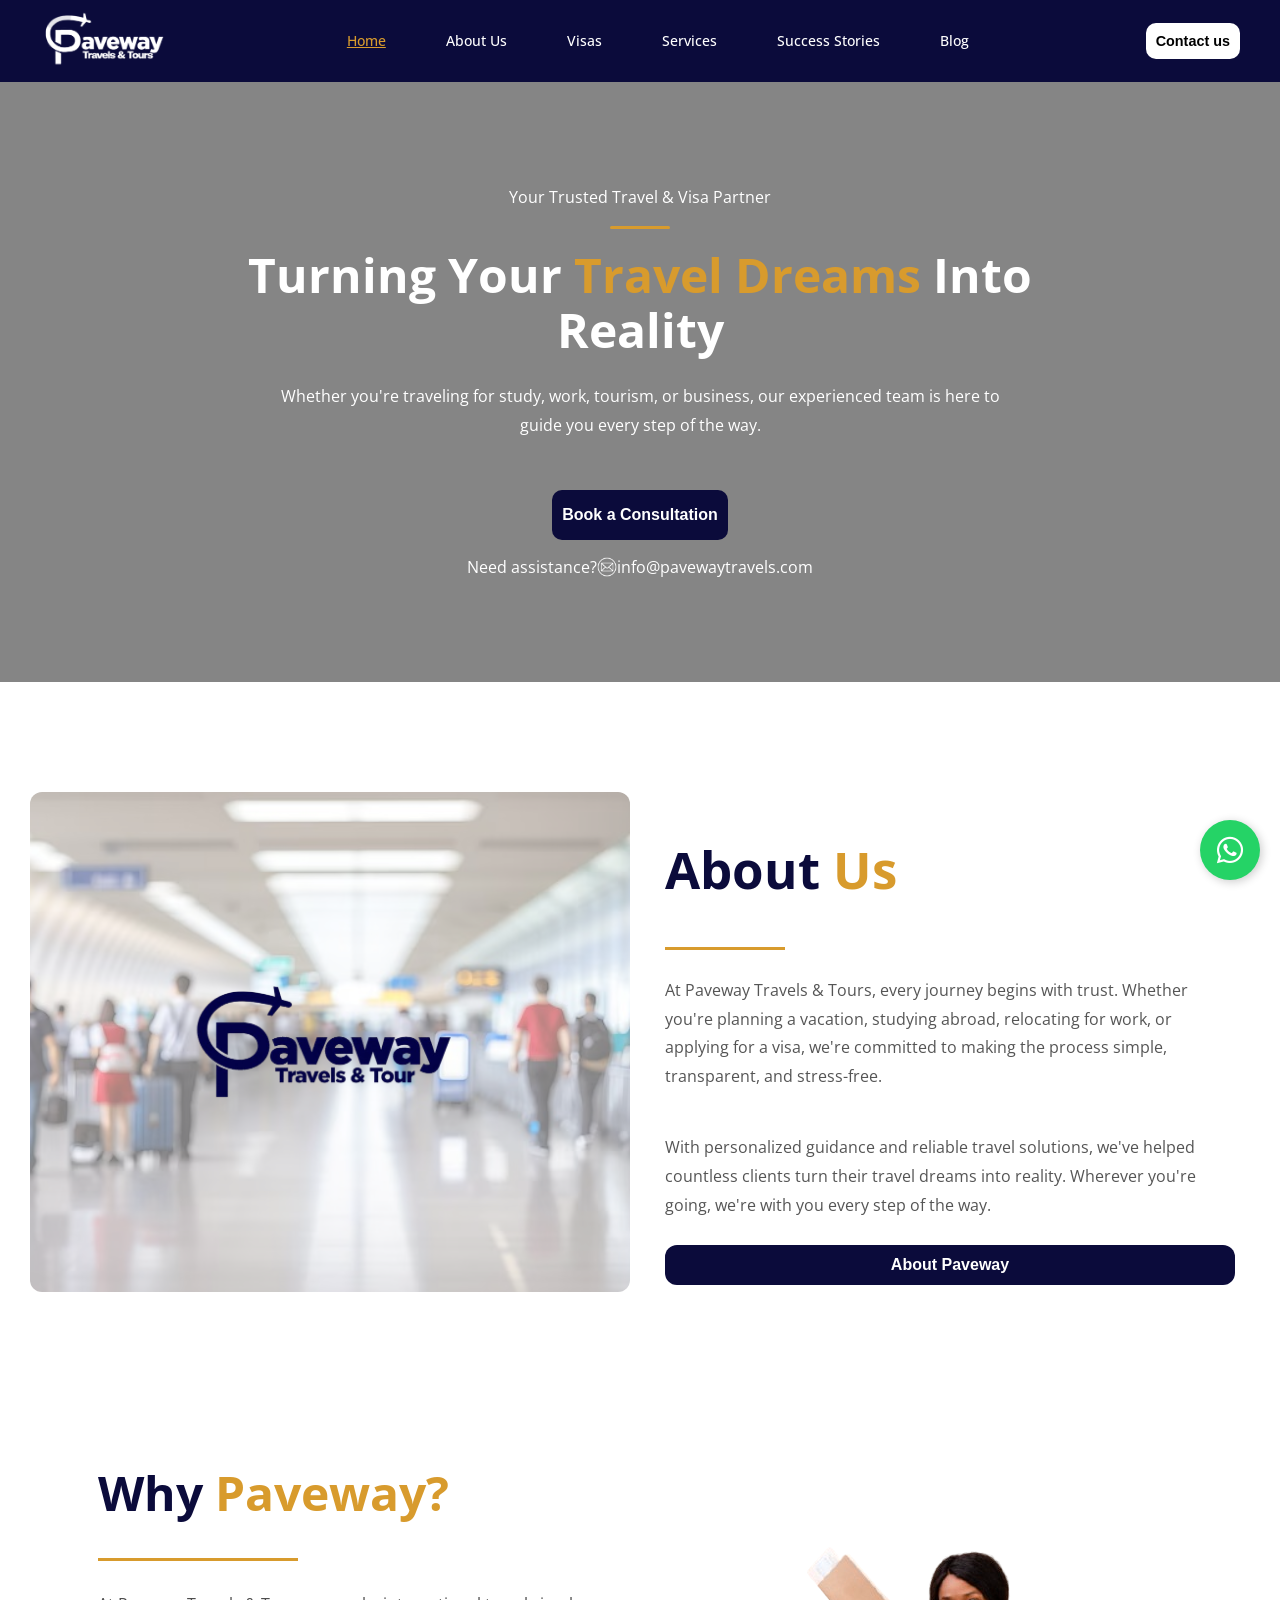
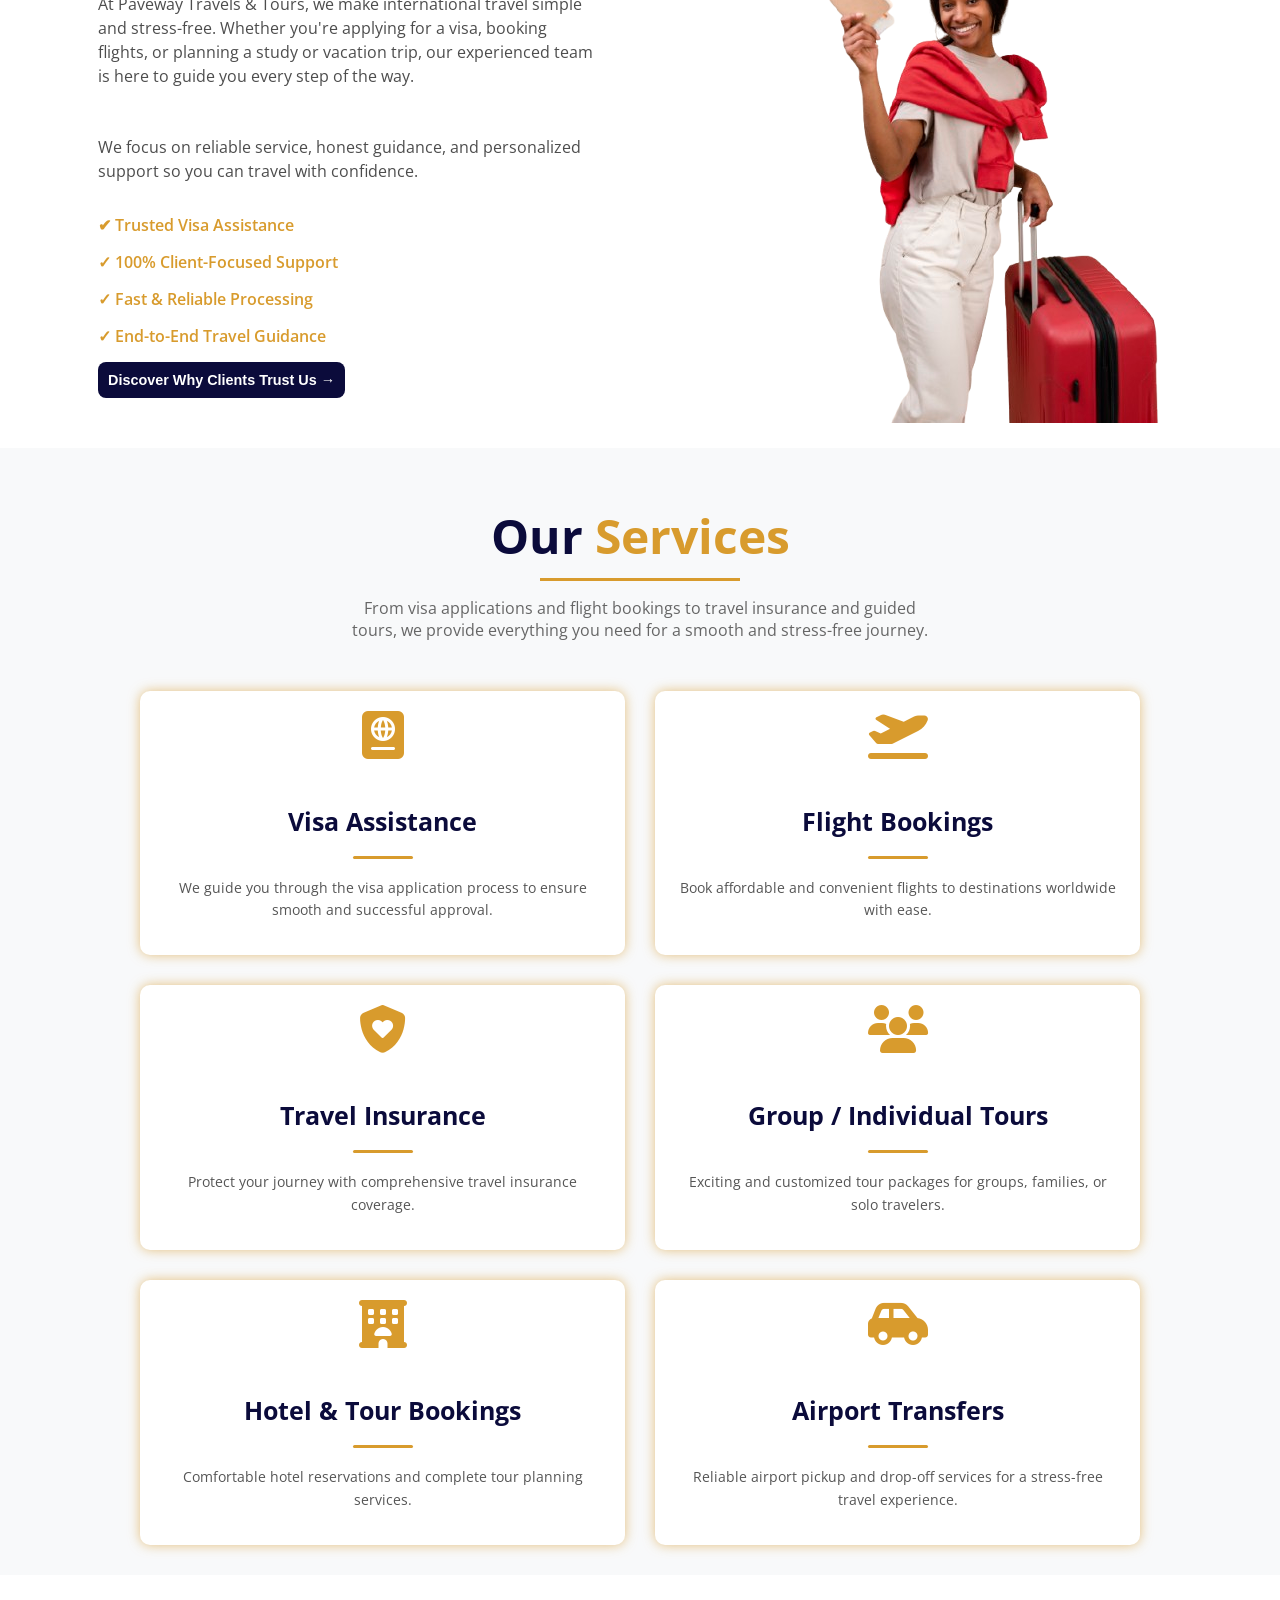
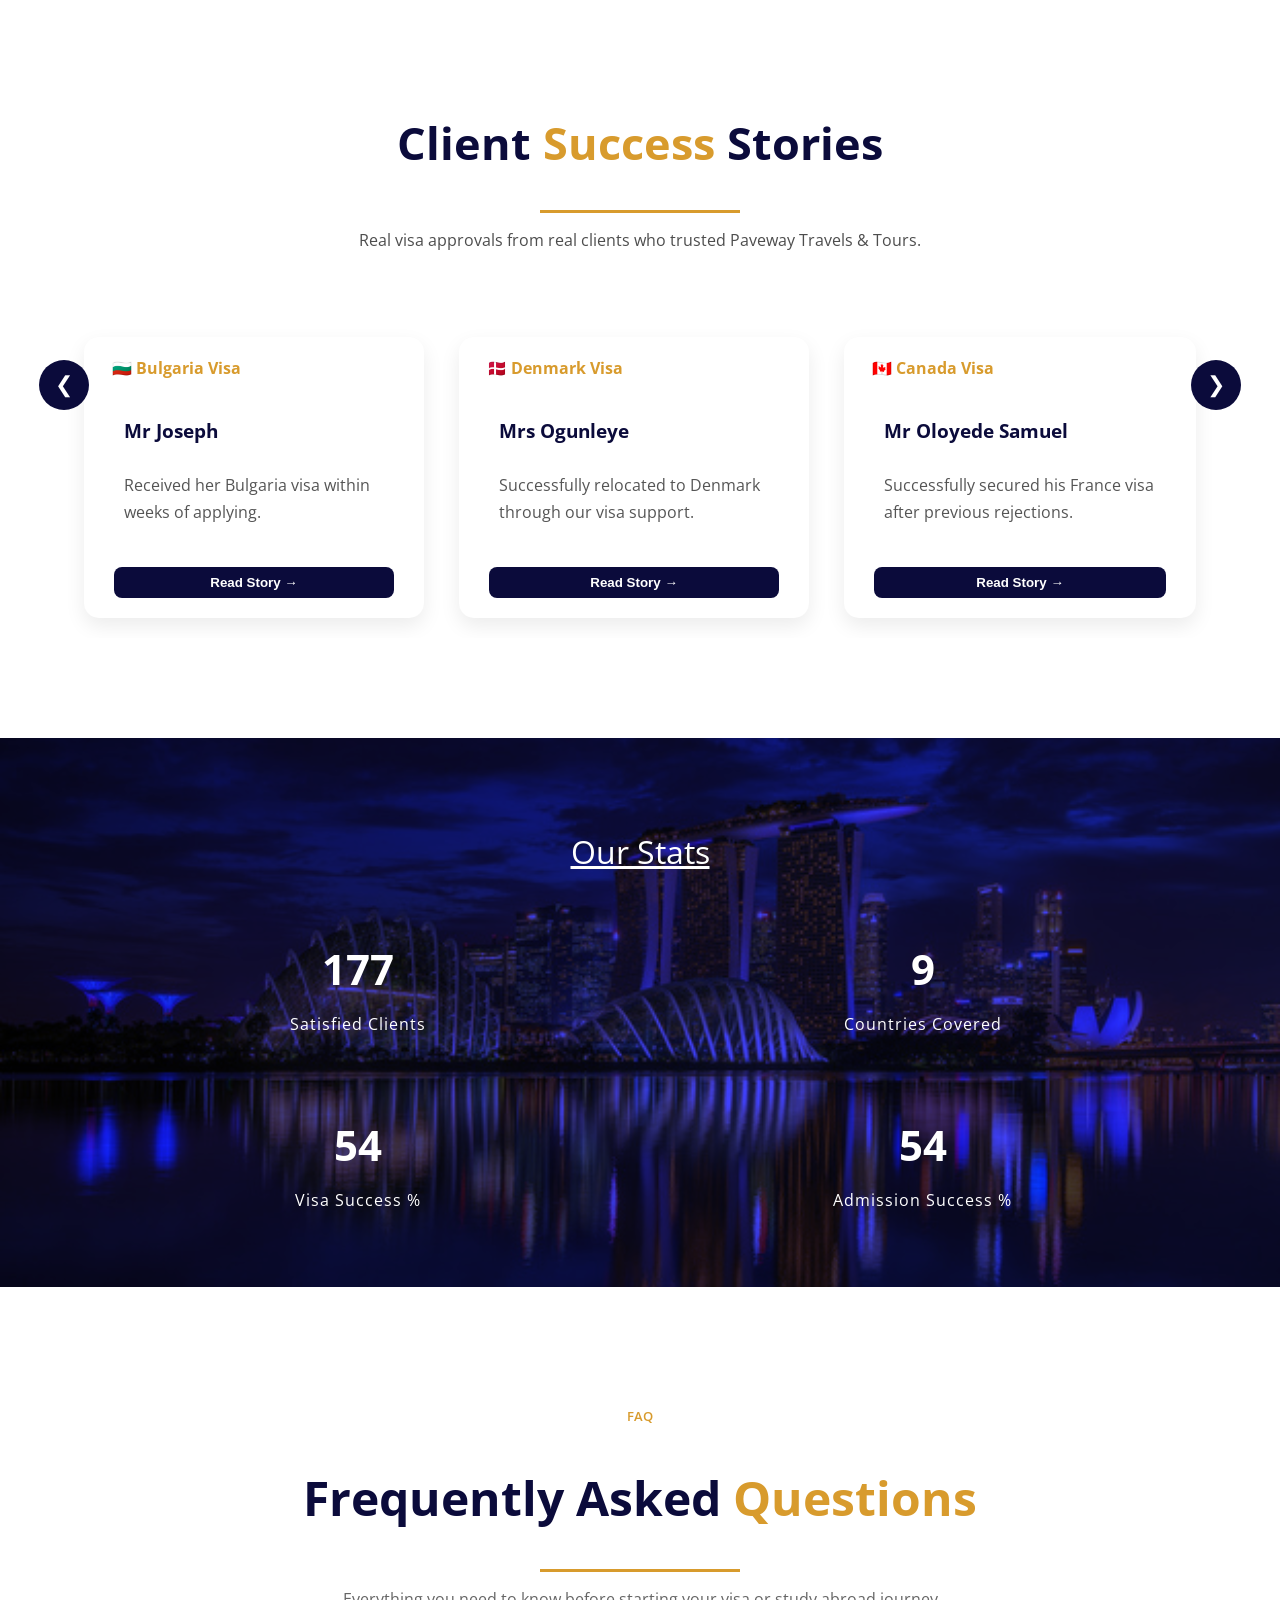
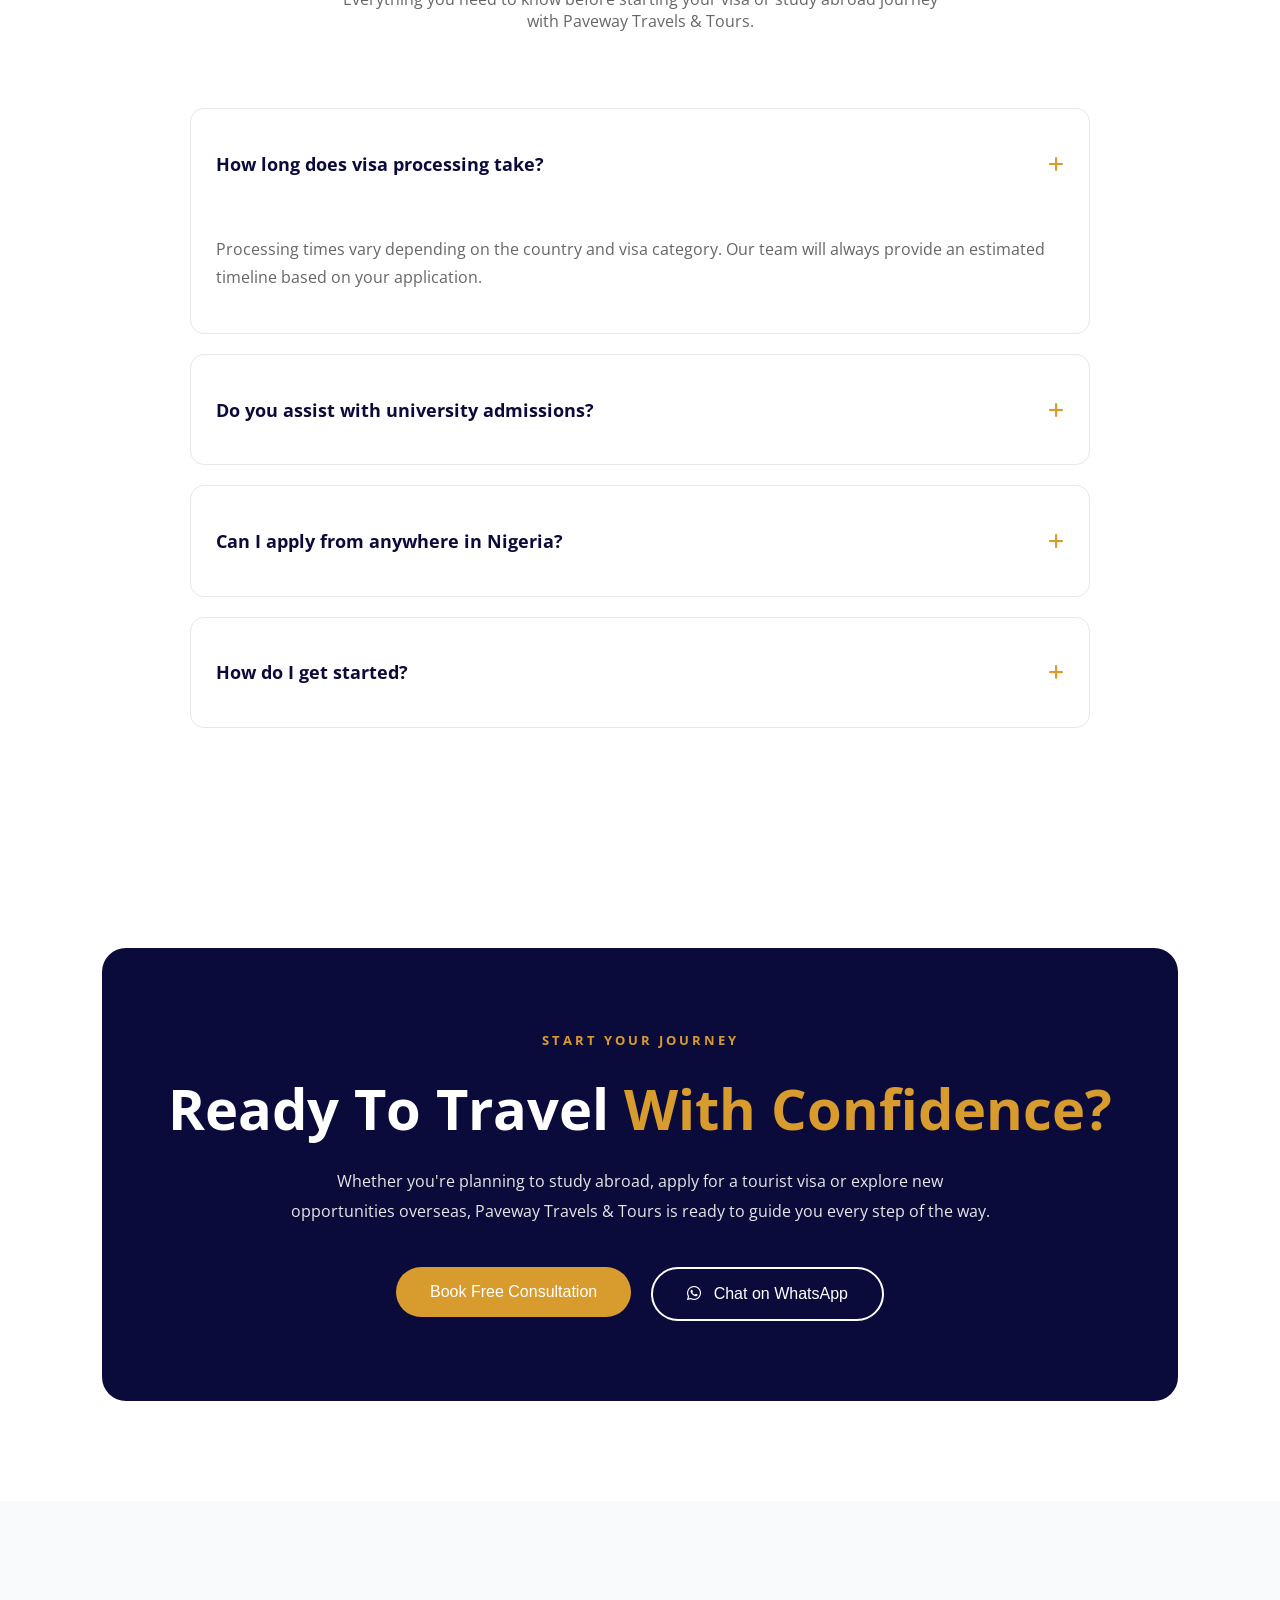
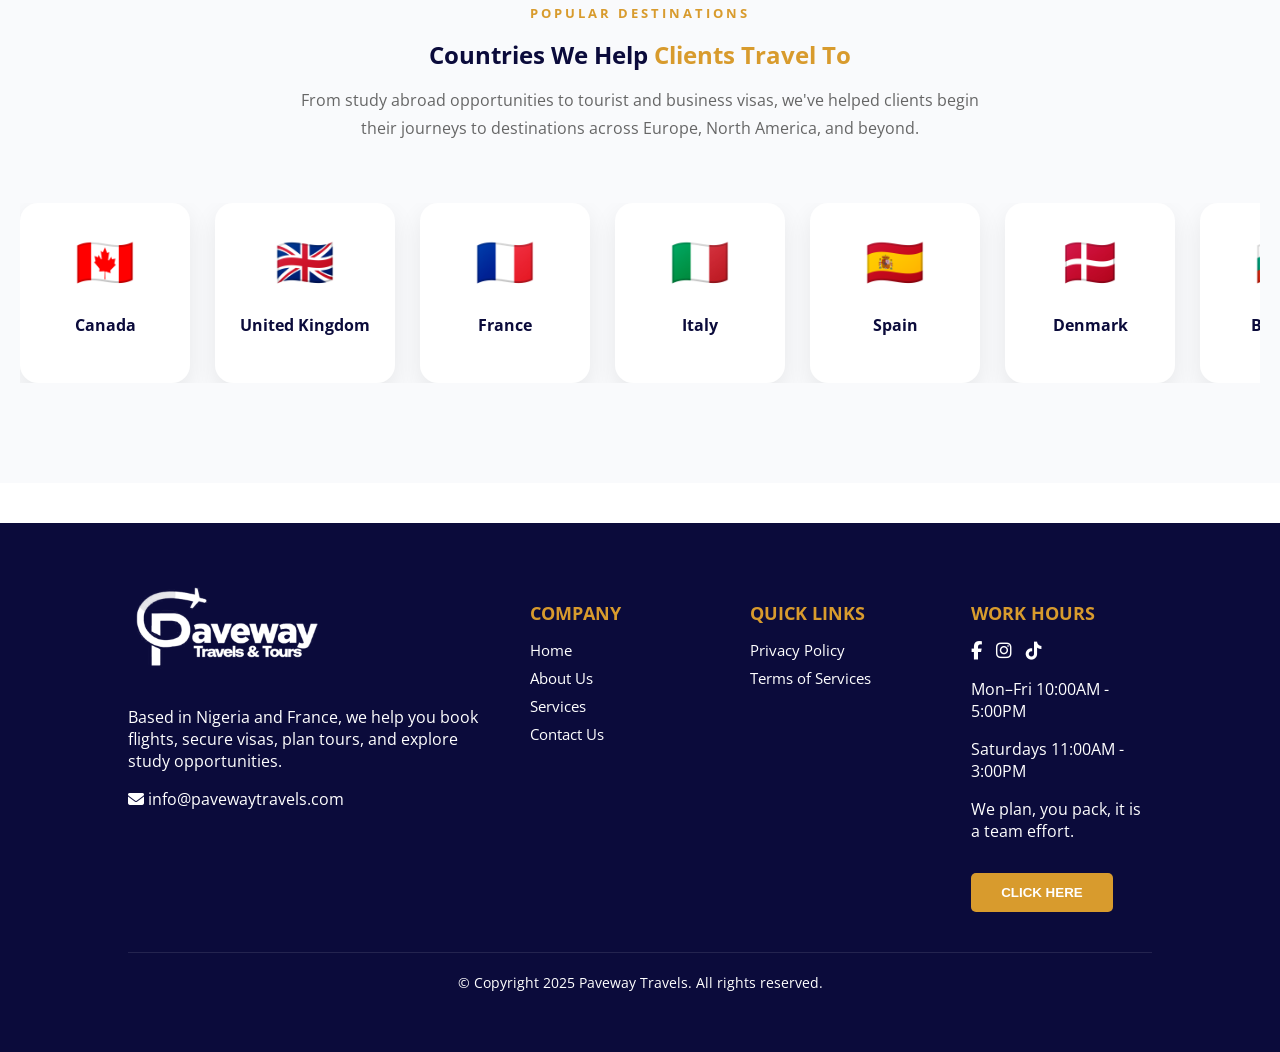
==== commit 2b879fae: "fix" ====
--- a/index.html
+++ b/index.html
@@ -228,18 +228,9 @@
 
         <div class="slider" id="slider">
 
-            <div class="card">
-                 <img src="utils/addmition-letter/passport3.jpeg" alt="France Visa">
-                    <strong>🇫🇷 France Visa</strong>
-                    <h3>Mrs Akinola Rukayat</h3>
-                <p>
-                    Successfully secured her France visa after previous rejections.
-                </p>
-                <div class="seeStory"><button>Read Story →</button></div>
-            </div>
-
-            <div class="card">
-               <img src="utils/addmition-letter/passport7.jpeg" alt="Bulgaria Visa">
+
+            <div class="card index">
+               <!-- <img src="utils/addmition-letter/passport7.jpeg" alt="Bulgaria Visa"> -->
                     <strong>🇧🇬 Bulgaria Visa</strong>
                 <h3>Mr Joseph</h3>
                 <p>
@@ -248,8 +239,8 @@
                 <div class="seeStory"><button>Read Story →</button></div>
             </div>
 
-            <div class="card">
-                 <img src="utils/addmition-letter/denmark passport.jpeg" alt="Denmark Visa">
+            <div class="card index">
+                 <!-- <img src="utils/addmition-letter/denmark passport.jpeg" alt="Denmark Visa"> -->
                     <strong>🇩🇰 Denmark Visa</strong>
                 <h3>Mrs Ogunleye</h3>
 
@@ -259,8 +250,8 @@
                 <div class="seeStory"><button>Read Story →</button></div>
             </div>
 
-            <div class="card">
-                <img src="utils/images/samuel.jpeg" alt="">
+            <div class="card index">
+                <!-- <img src="utils/images/samuel.jpeg" alt=""> -->
                 <strong>🇨🇦 Canada Visa</strong>
                 <h3>Mr Oloyede Samuel</h3>
                 <p>
@@ -273,7 +264,7 @@
 
         <button class="next">&#10095;</button>
 
-    </section>
+    </section> 
 
 
 
--- a/index.css
+++ b/index.css
@@ -548,6 +548,9 @@
     padding:0px 8px;
 }
 
+.card.index{
+    padding: 20px;
+}
 
 .card{
 
@@ -560,8 +563,9 @@
 
     overflow:hidden;
 
+    height: auto;
     scroll-snap-align:start;
-
+    
     transition:.3s;
 }
 
@@ -2228,6 +2232,9 @@
 /* ...........Responsive........... */
 @media(max-width:900px){
 
+    select{
+        min-height: 40px;
+    }
     section{
         overflow-x: hidden;
     }
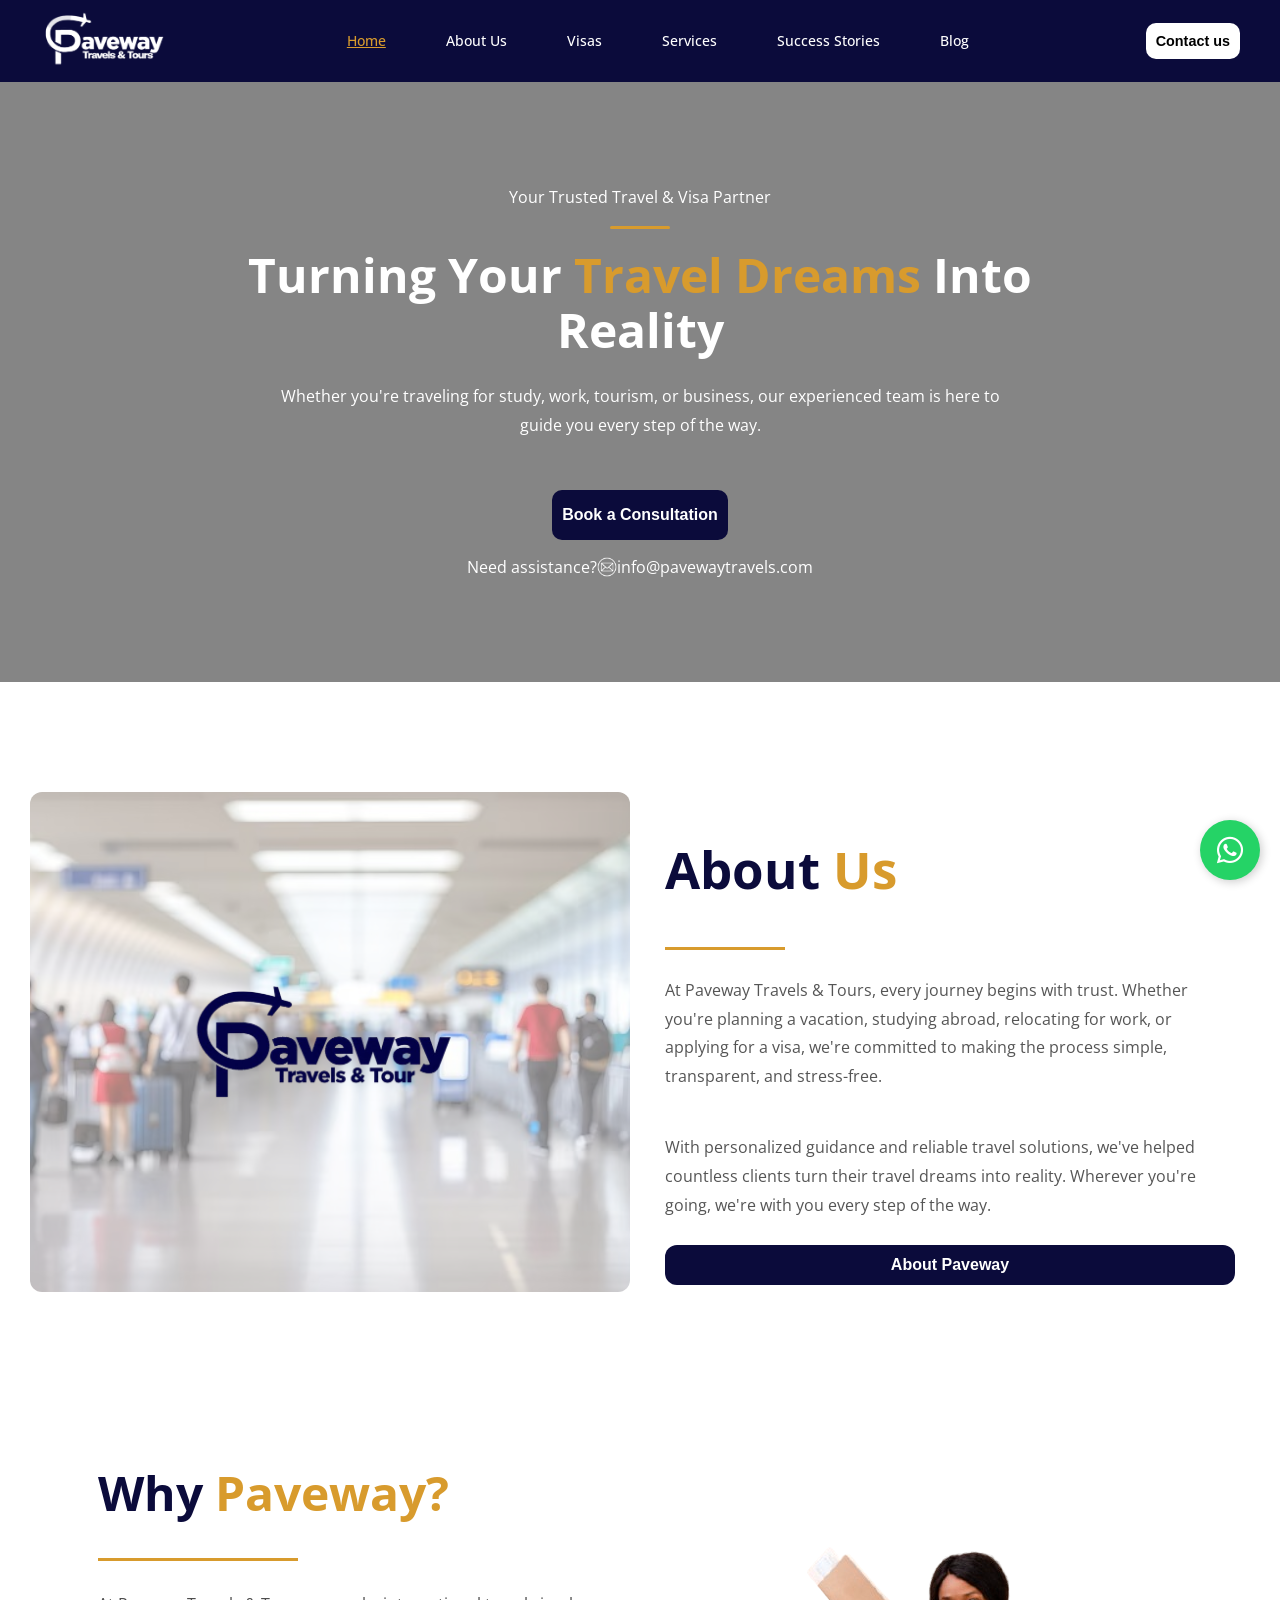
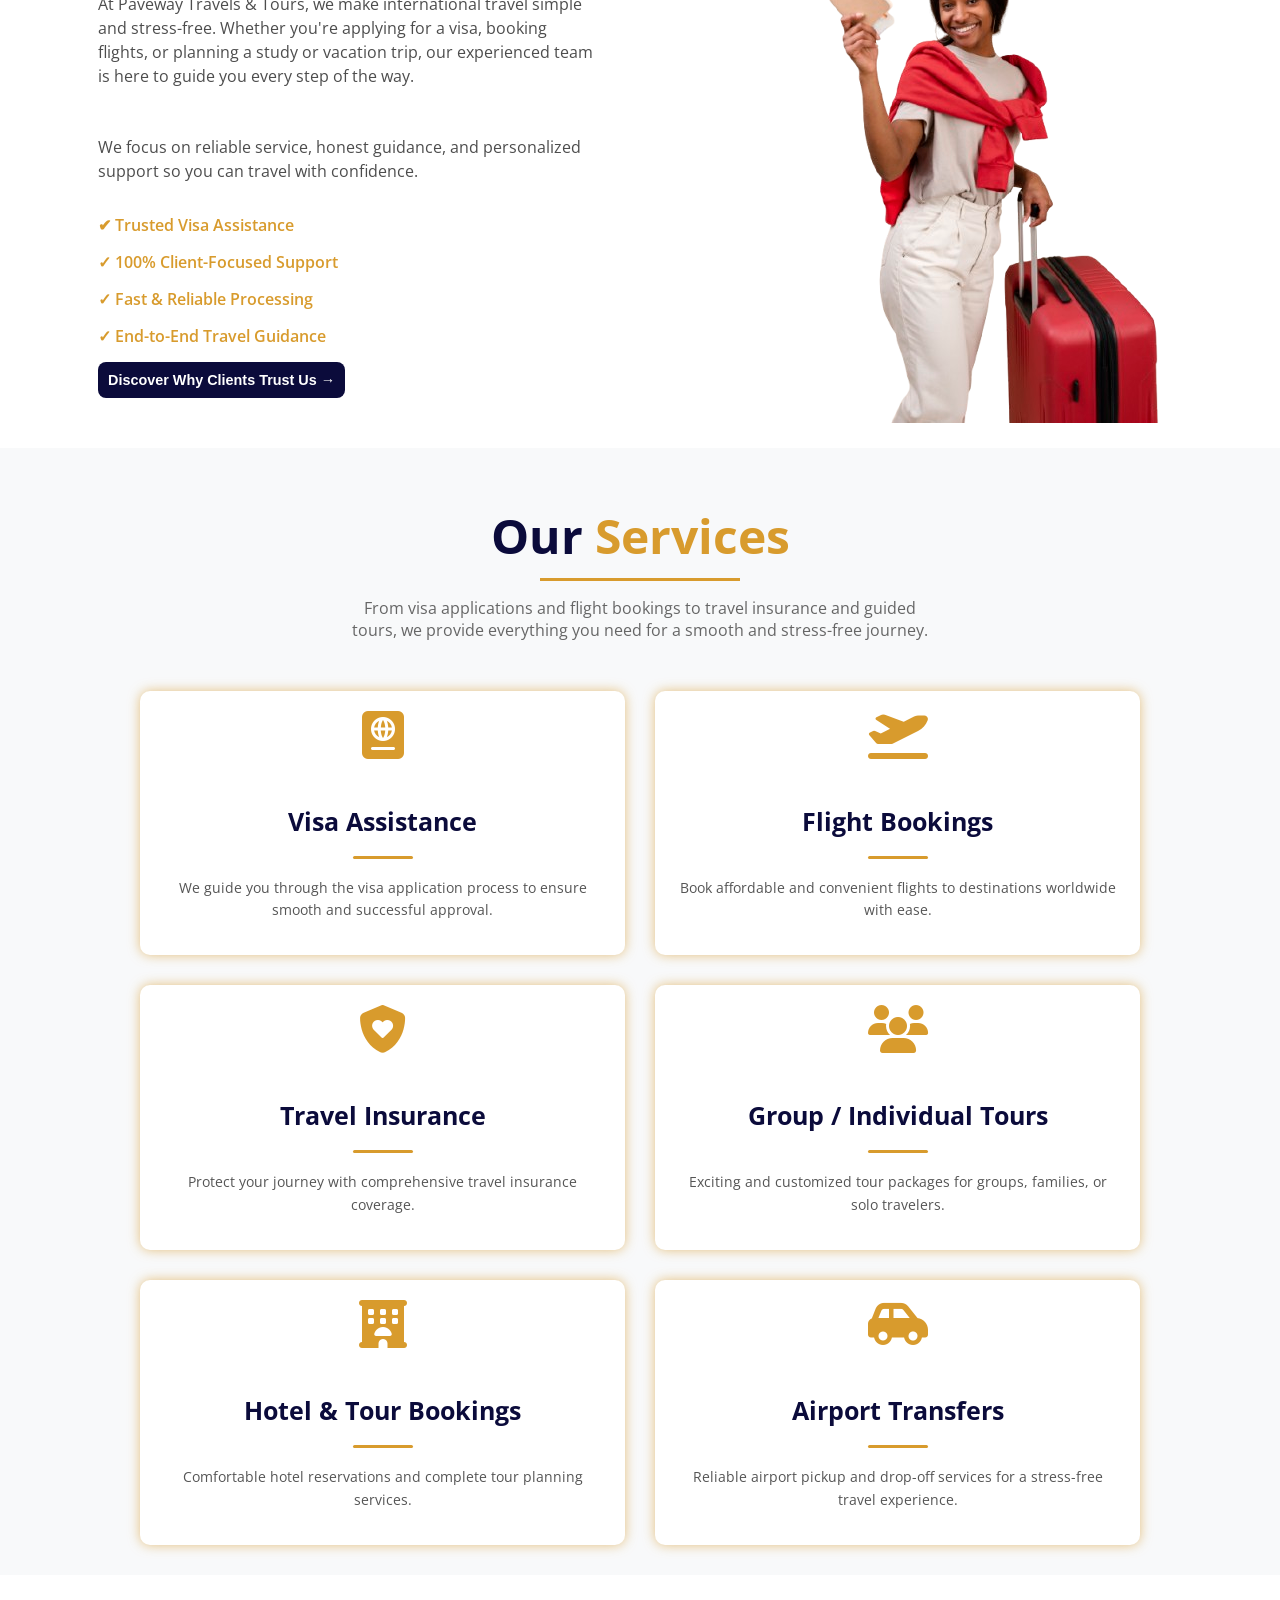
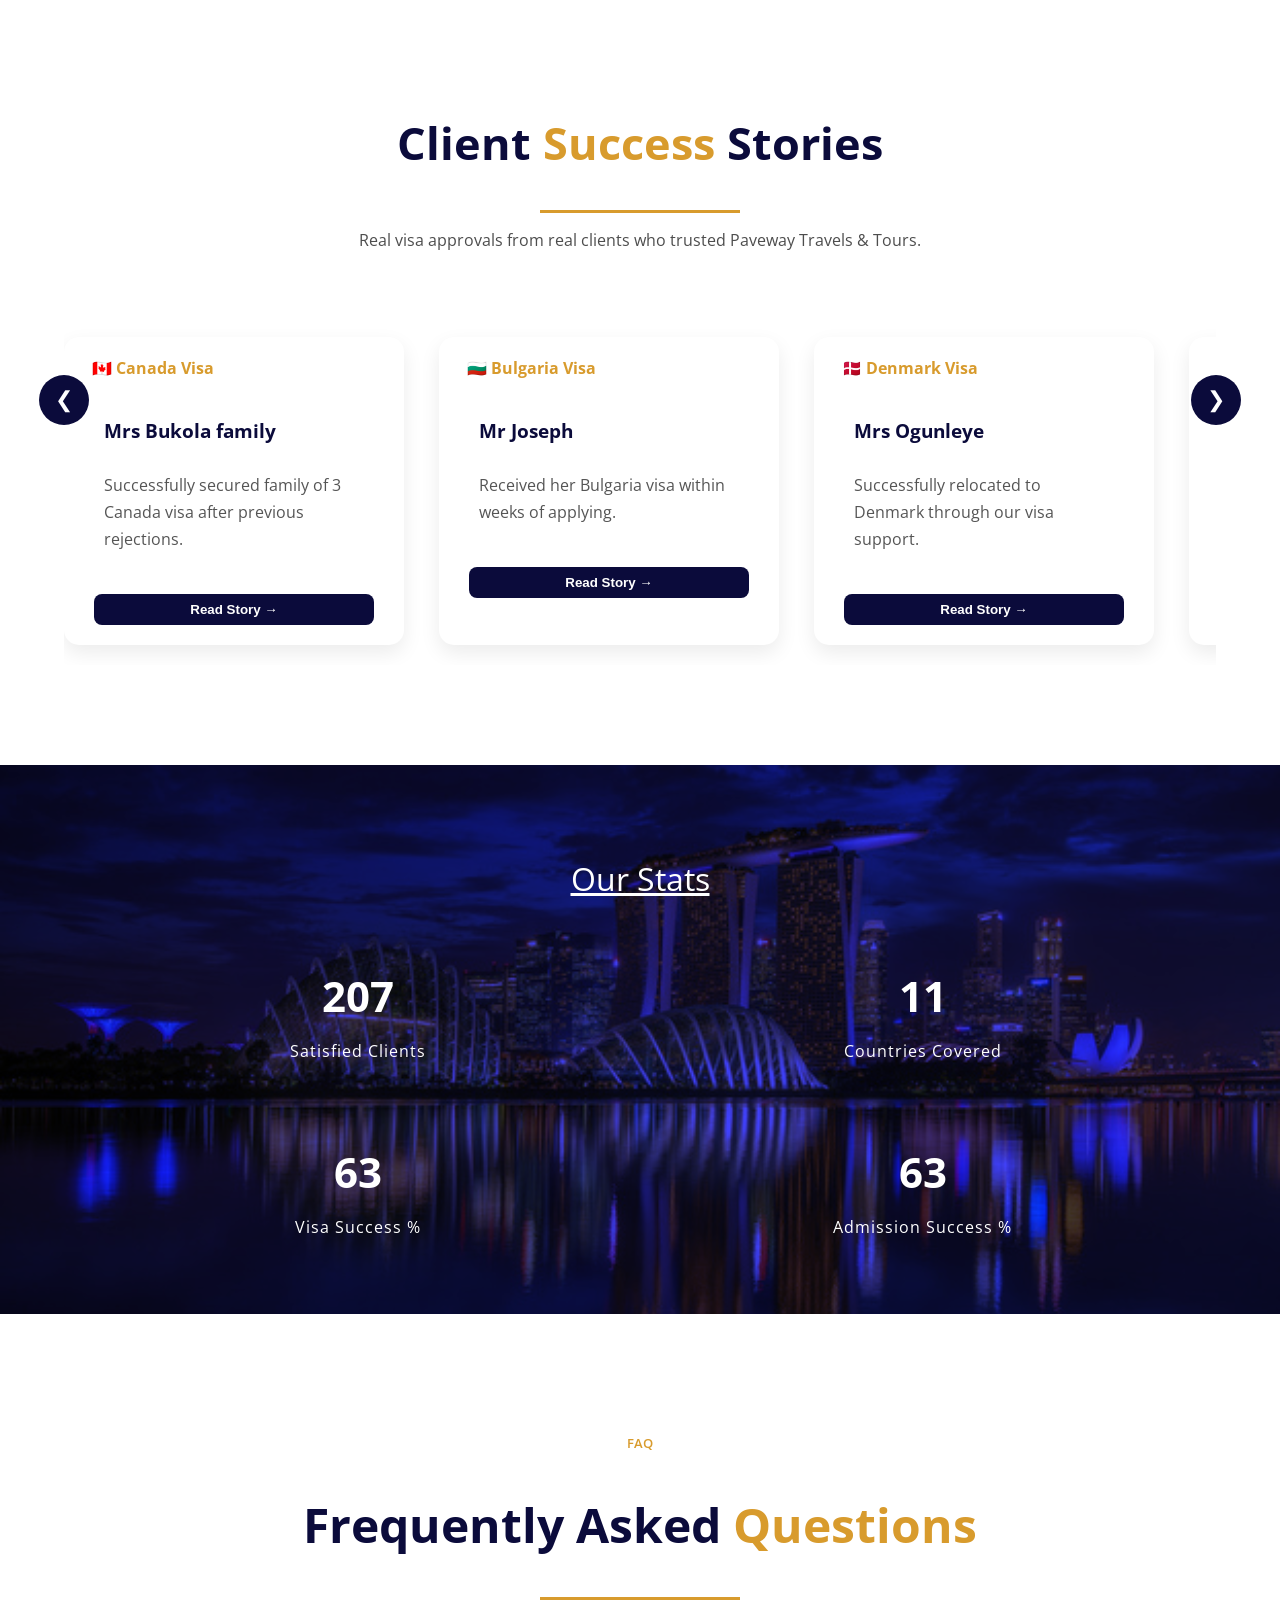
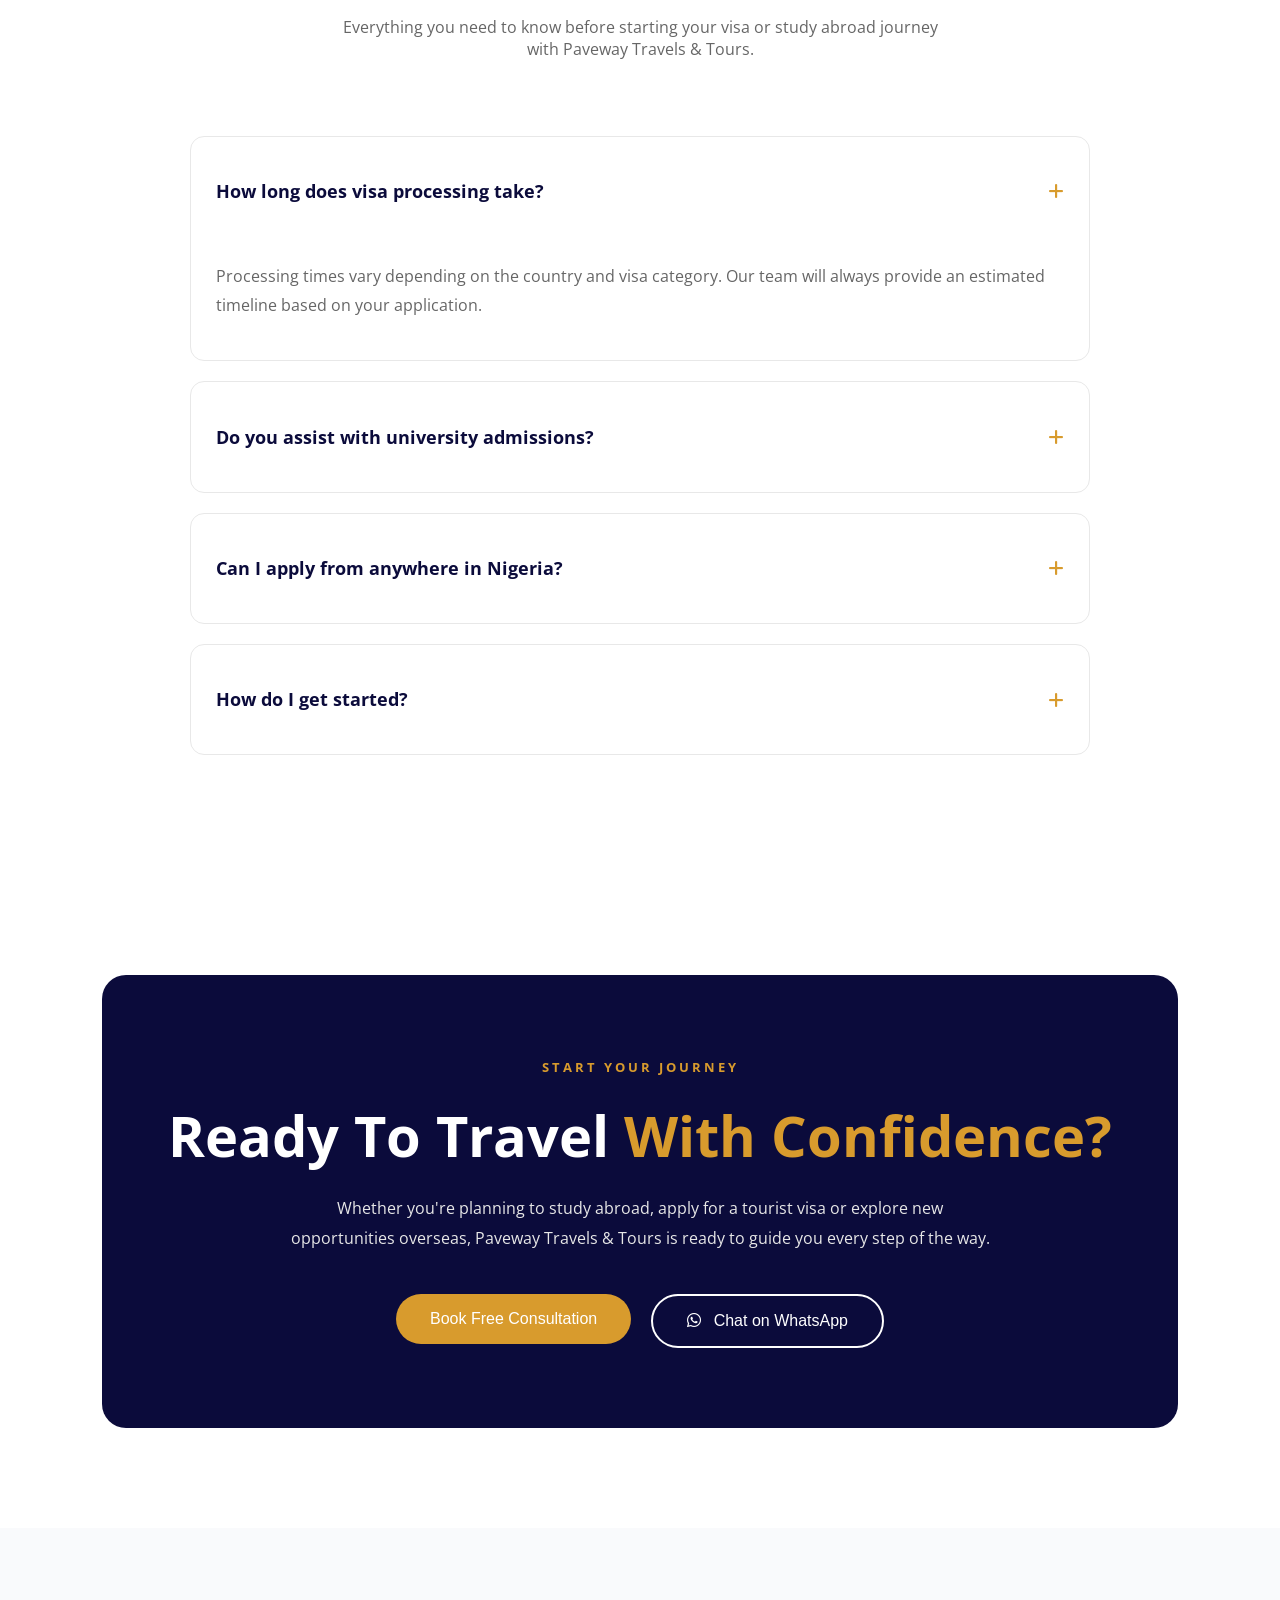
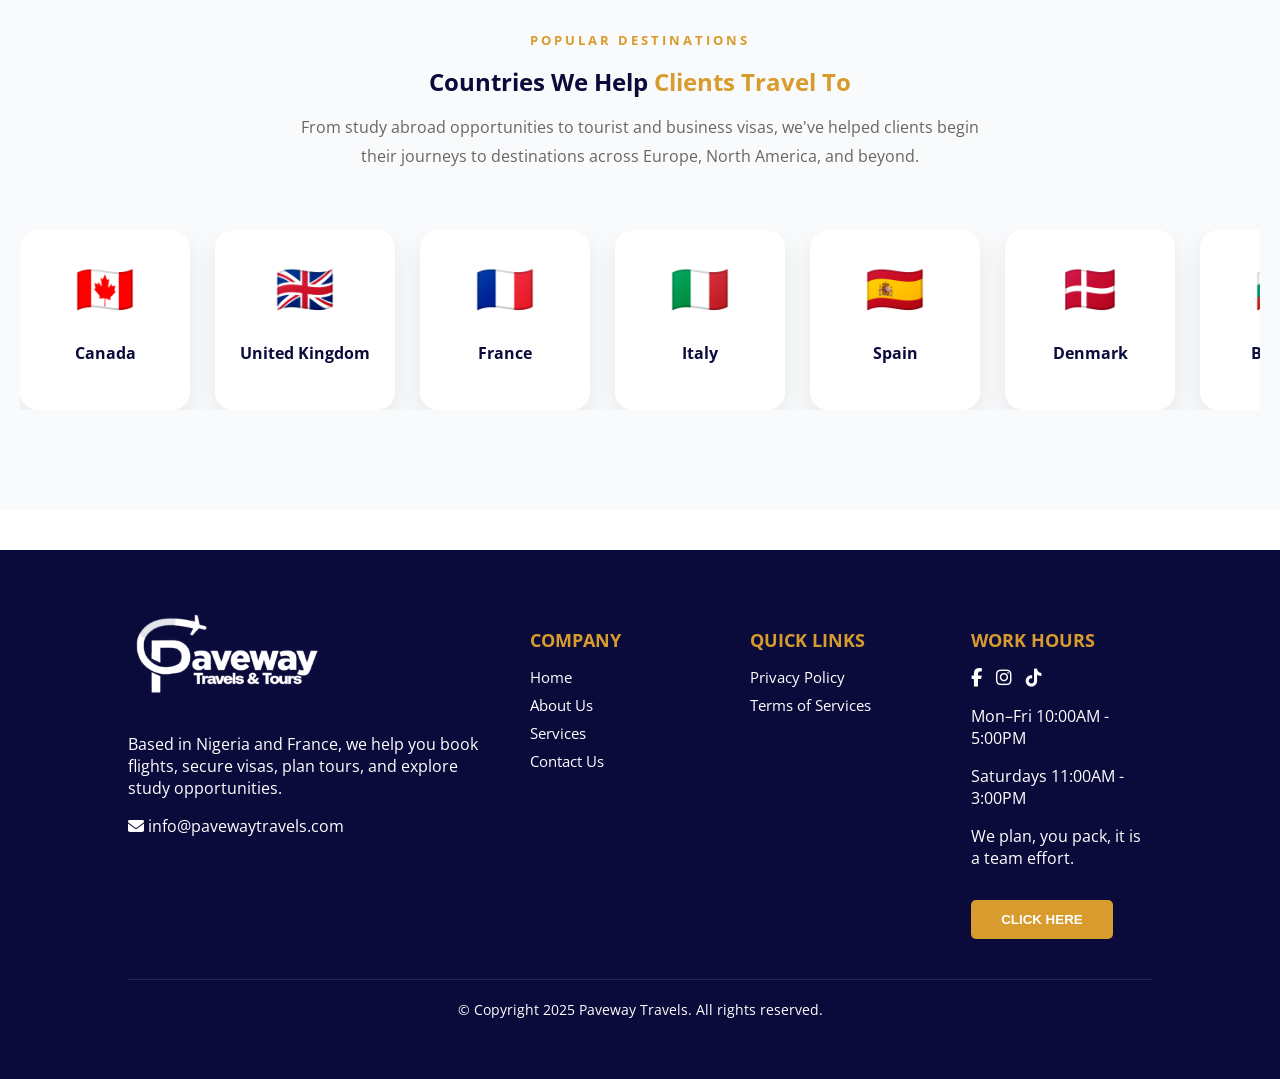
==== commit 1388bfef: "fix" ====
--- a/index.html
+++ b/index.html
@@ -228,6 +228,15 @@
 
         <div class="slider" id="slider">
 
+            <div class="card index">
+                 <!-- <img src="utils/addmition-letter/passport3.jpeg" alt="France Visa"> -->
+                    <strong>🇨🇦 Canada Visa</strong>
+                    <h3>Mrs Bukola family</h3>
+                <p>
+                    Successfully secured family of 3  Canada visa after previous rejections.
+                </p>
+                <div class="seeStory"><button>Read Story →</button></div>
+            </div>
 
             <div class="card index">
                <!-- <img src="utils/addmition-letter/passport7.jpeg" alt="Bulgaria Visa"> -->
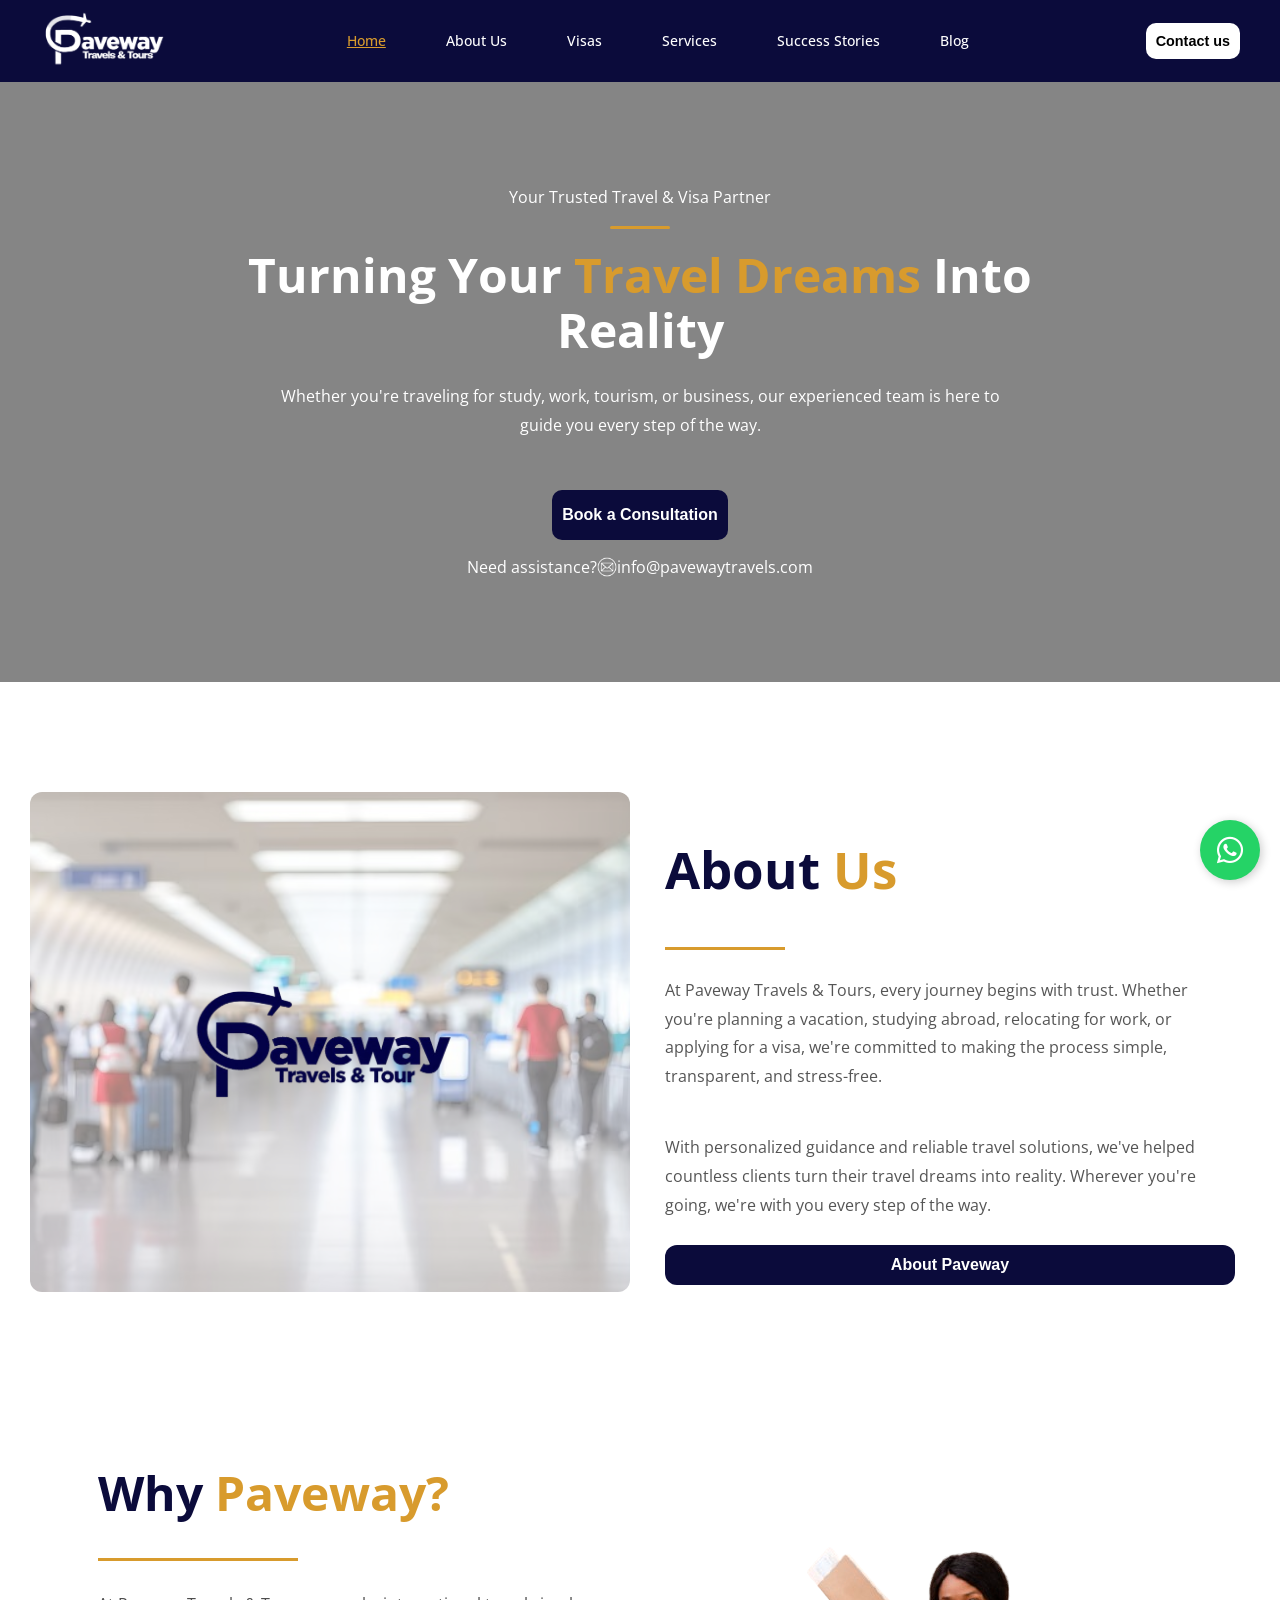
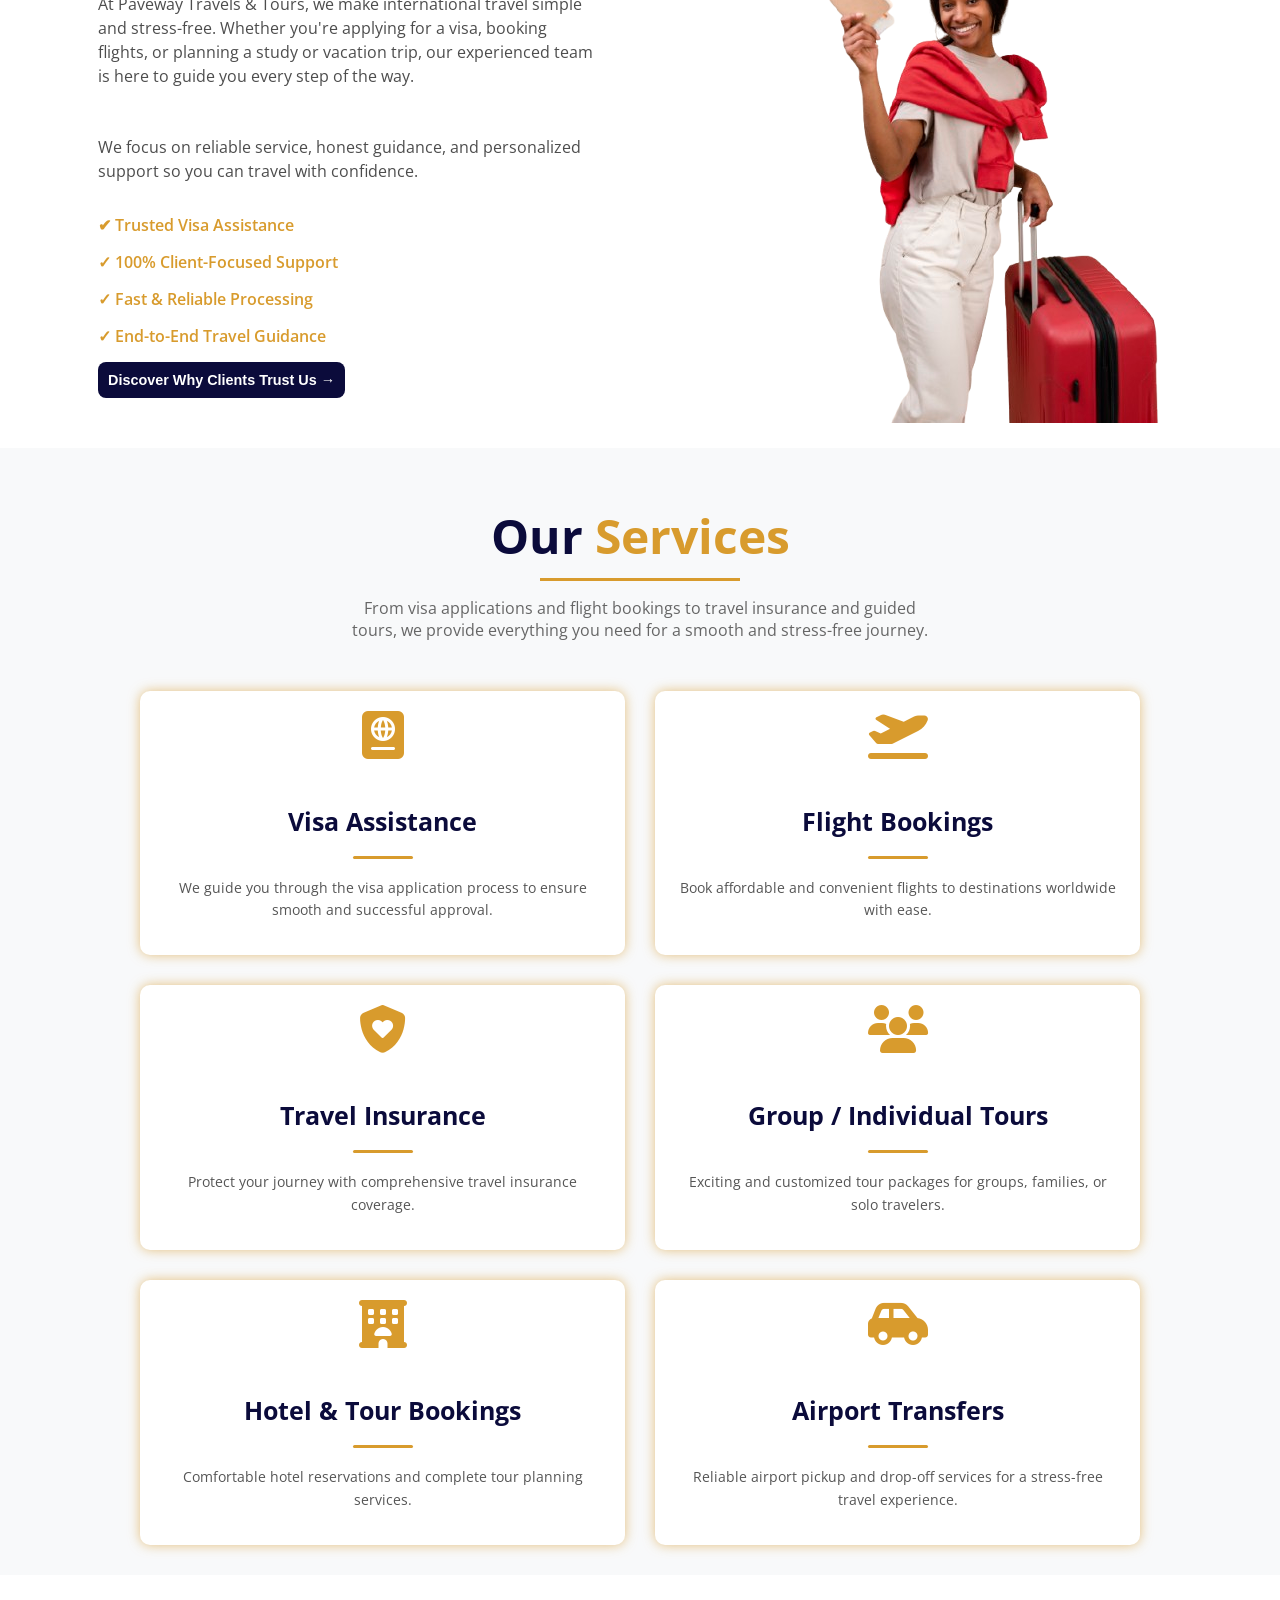
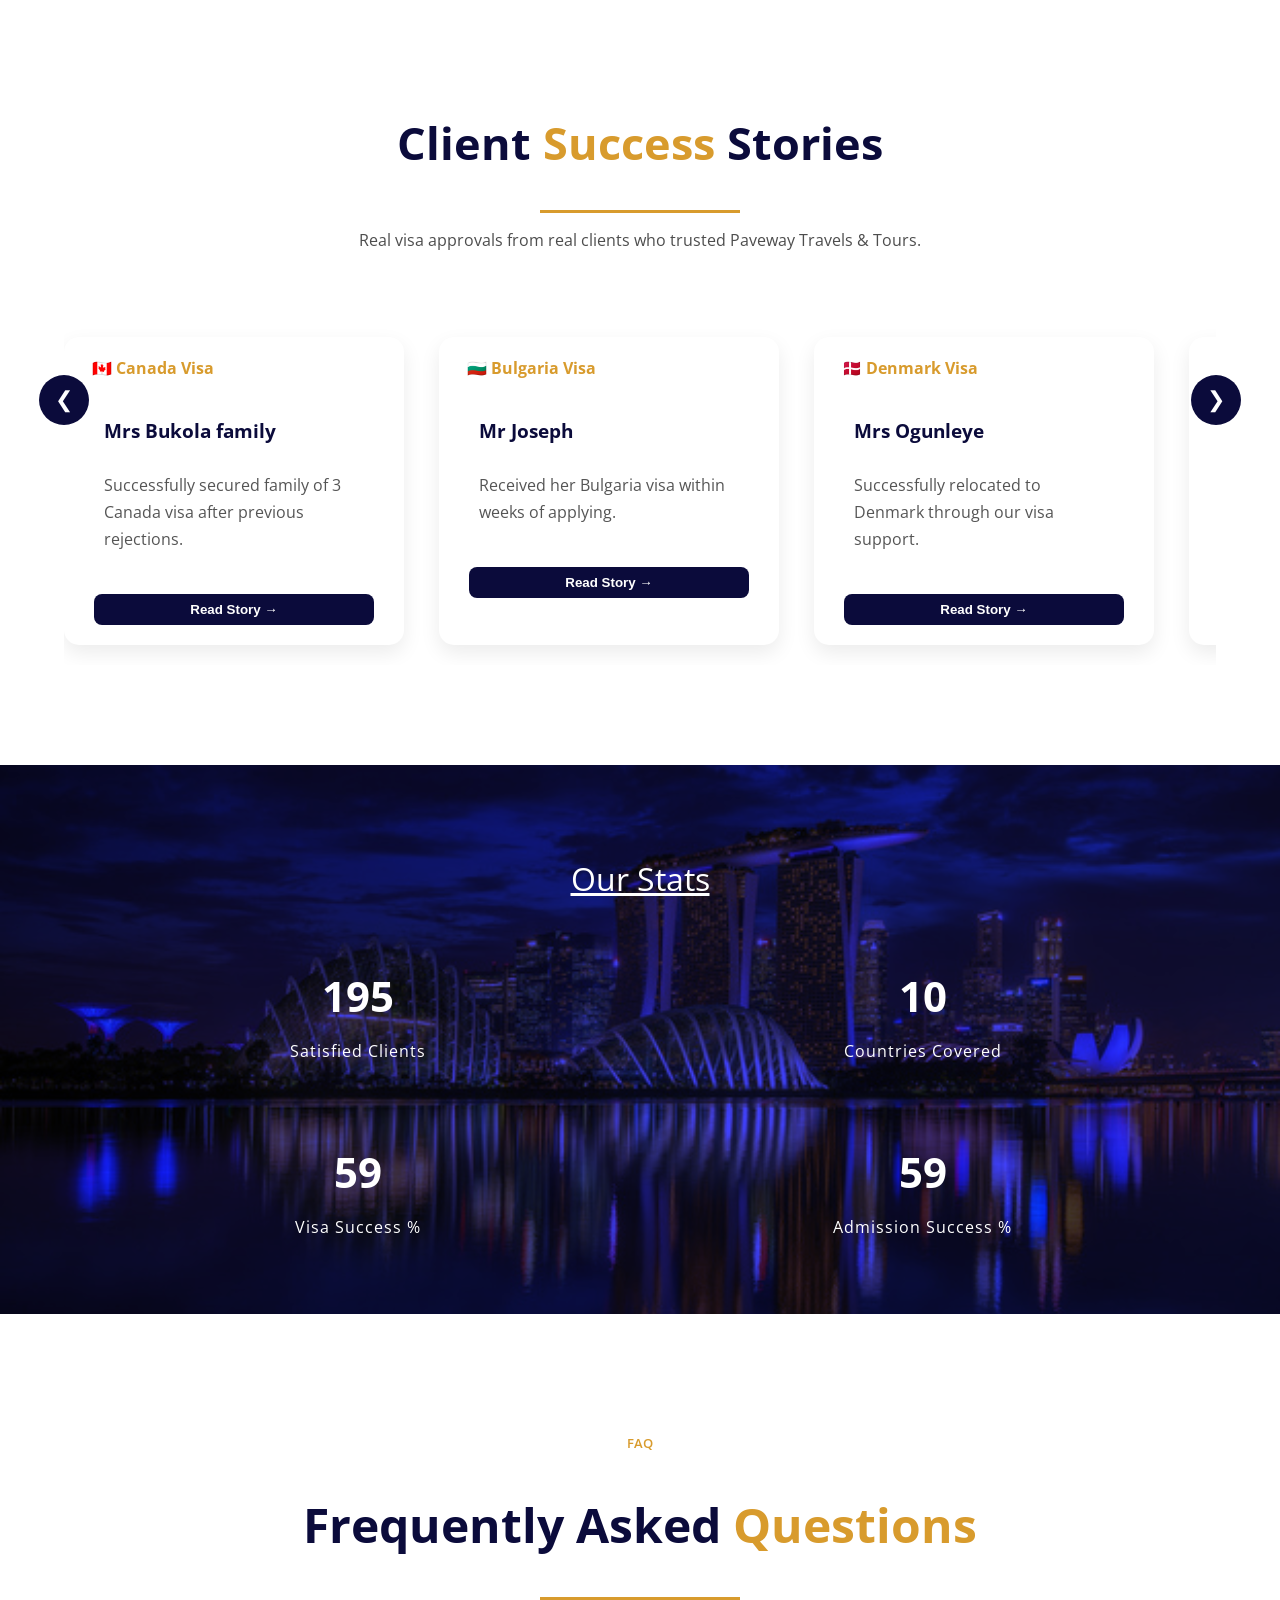
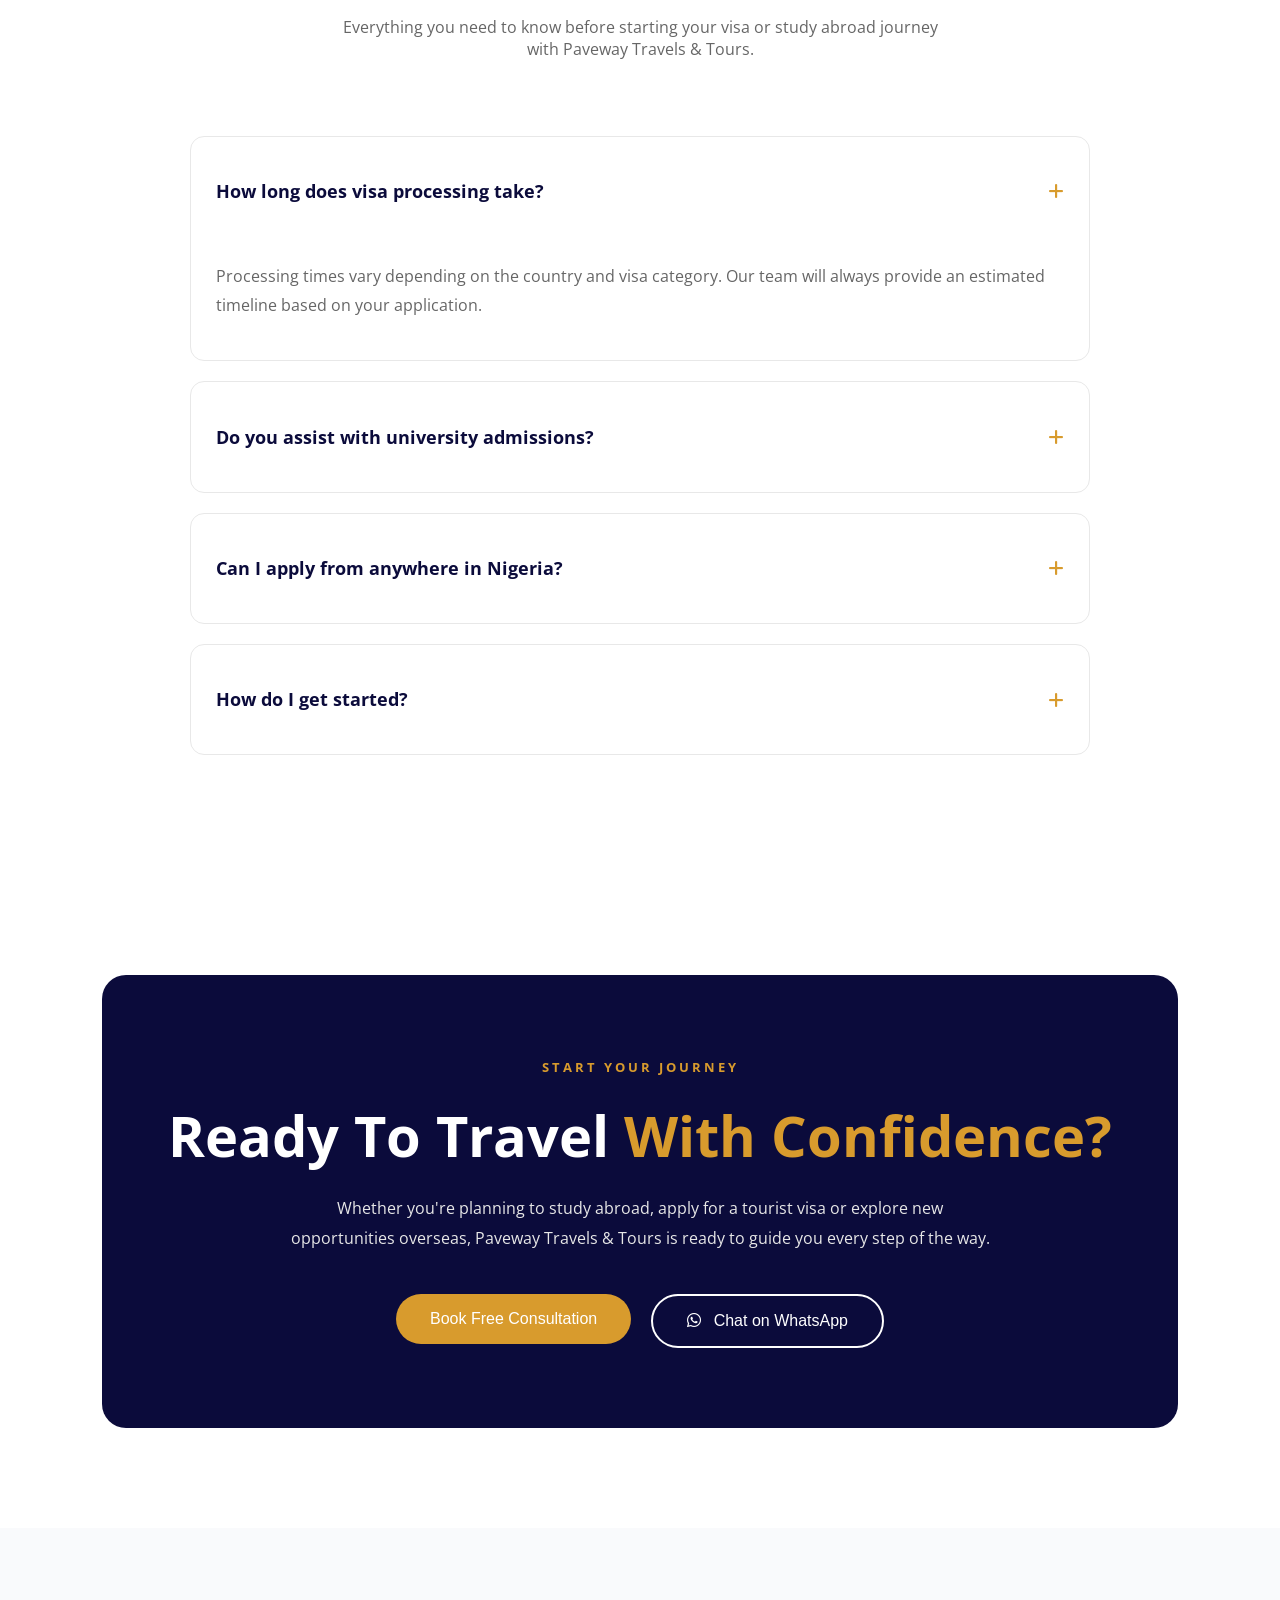
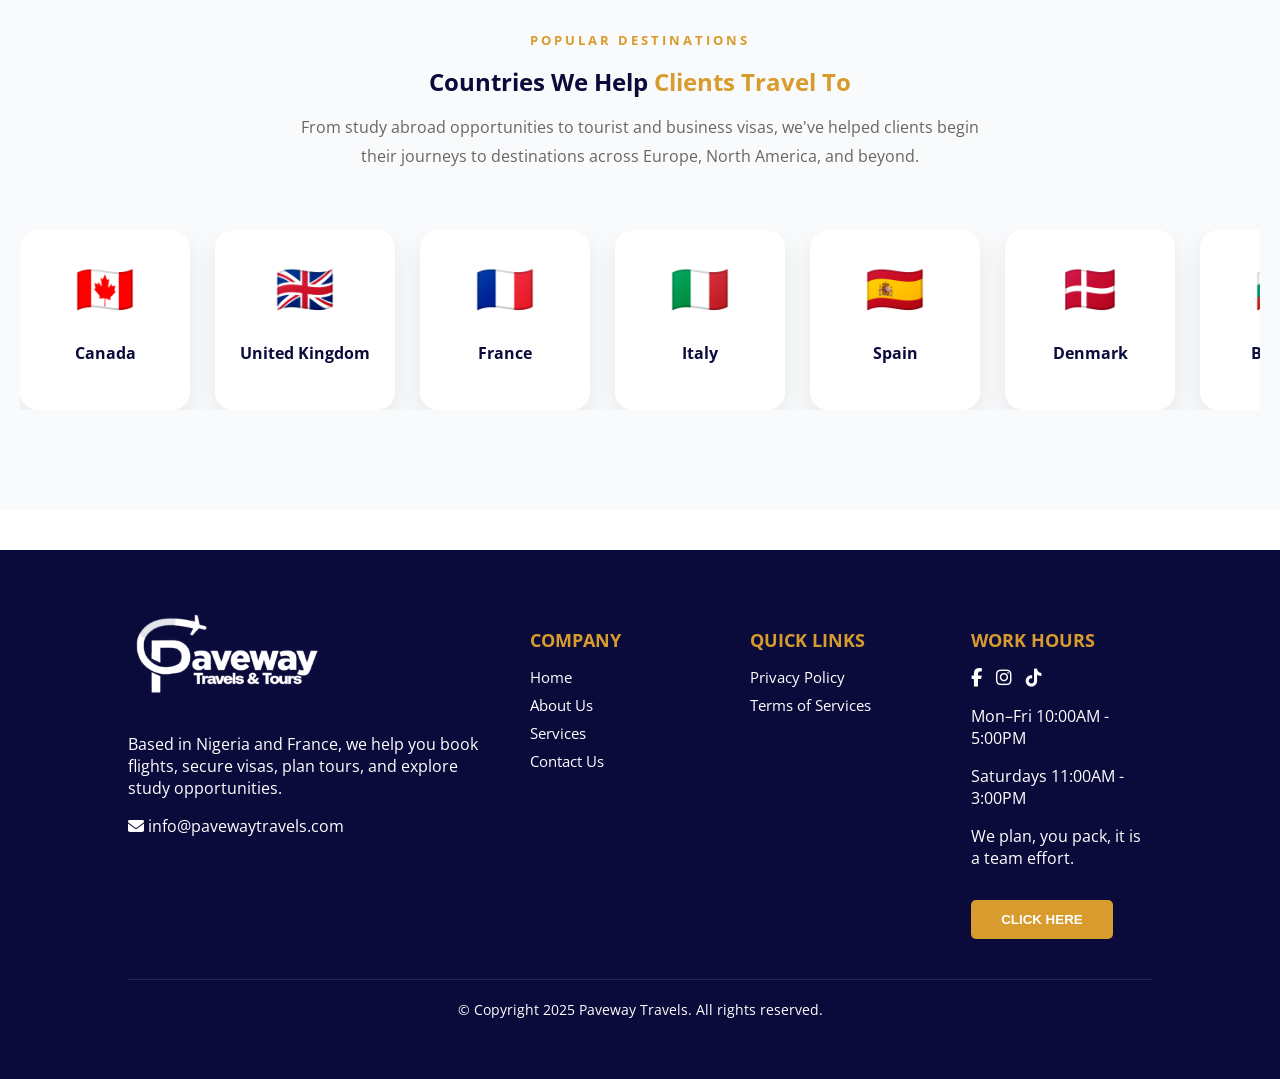
==== commit a48d287e: "edit landing page" ====
--- a/index.html
+++ b/index.html
@@ -261,7 +261,7 @@
 
             <div class="card index">
                 <!-- <img src="utils/images/samuel.jpeg" alt=""> -->
-                <strong>🇨🇦 Canada Visa</strong>
+                <strong>🇫🇷 France Visa</strong>
                 <h3>Mr Oloyede Samuel</h3>
                 <p>
                      Successfully secured his France visa after previous rejections.
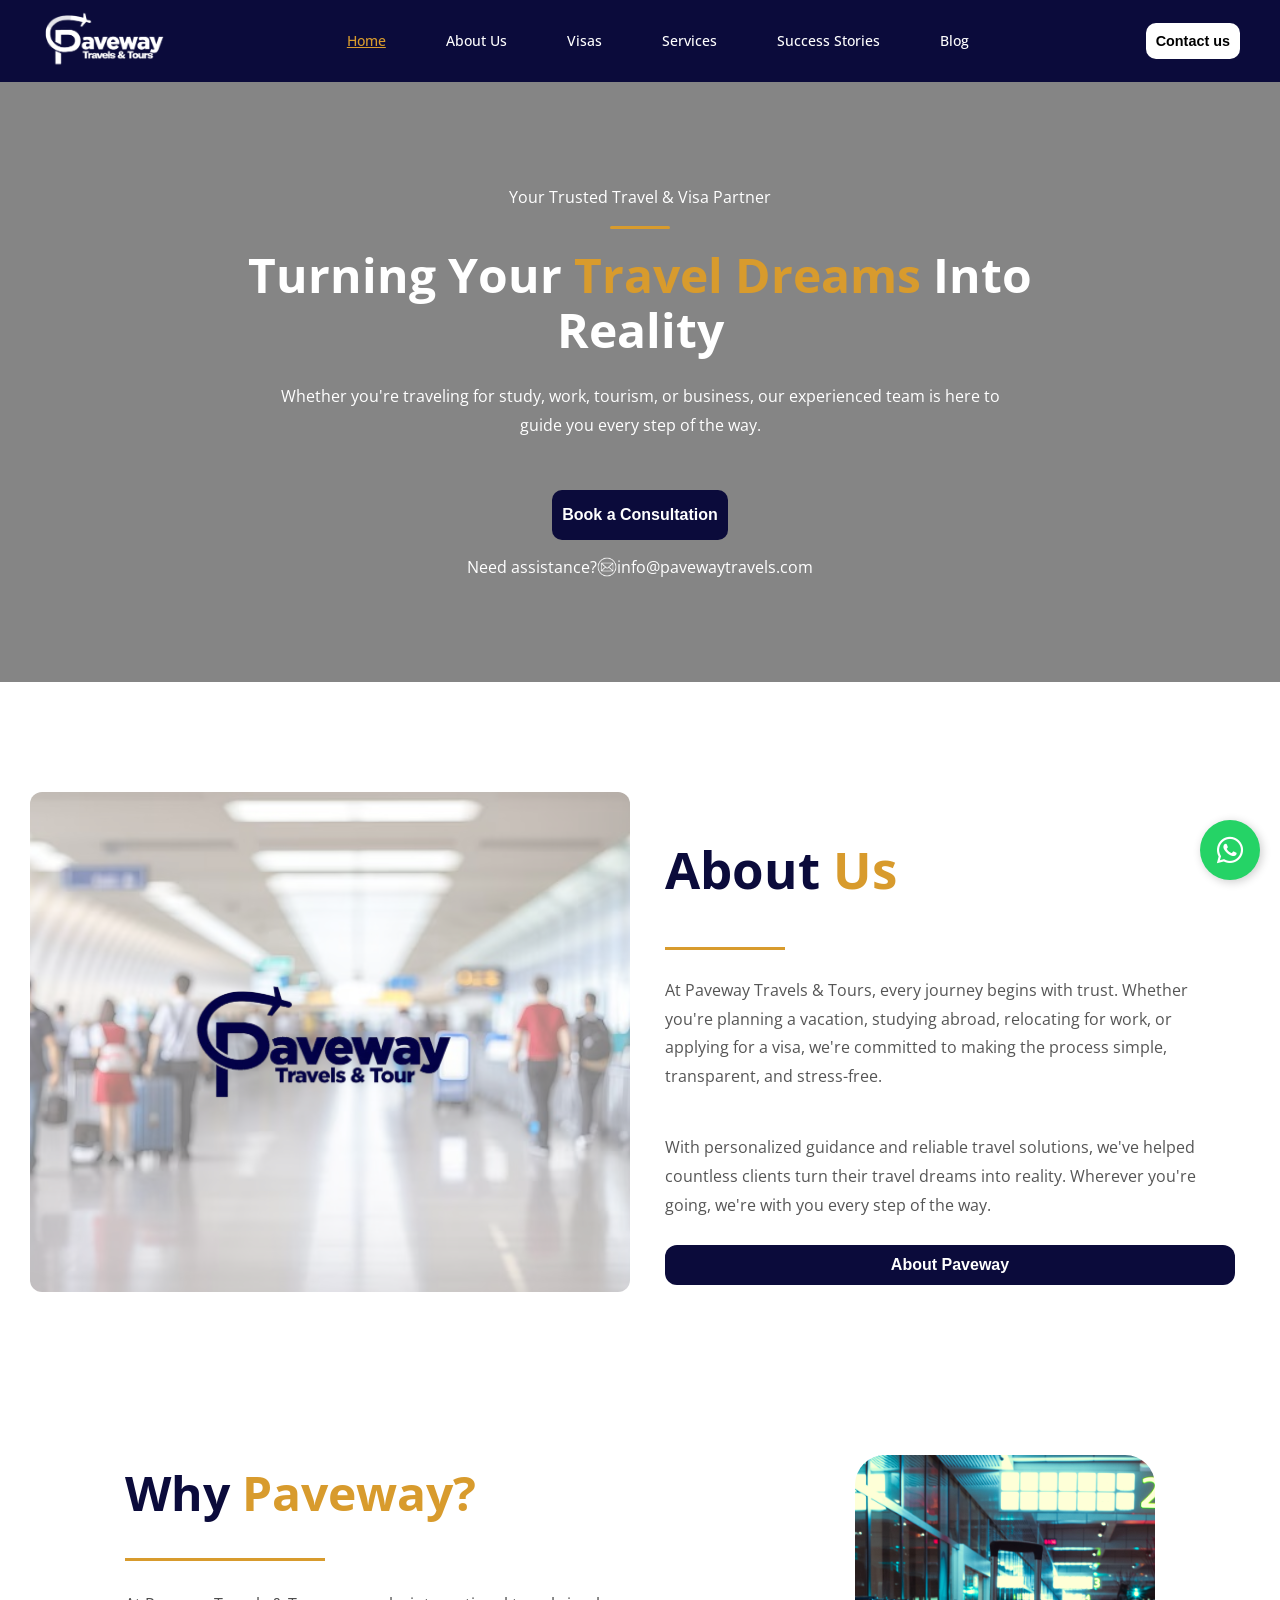
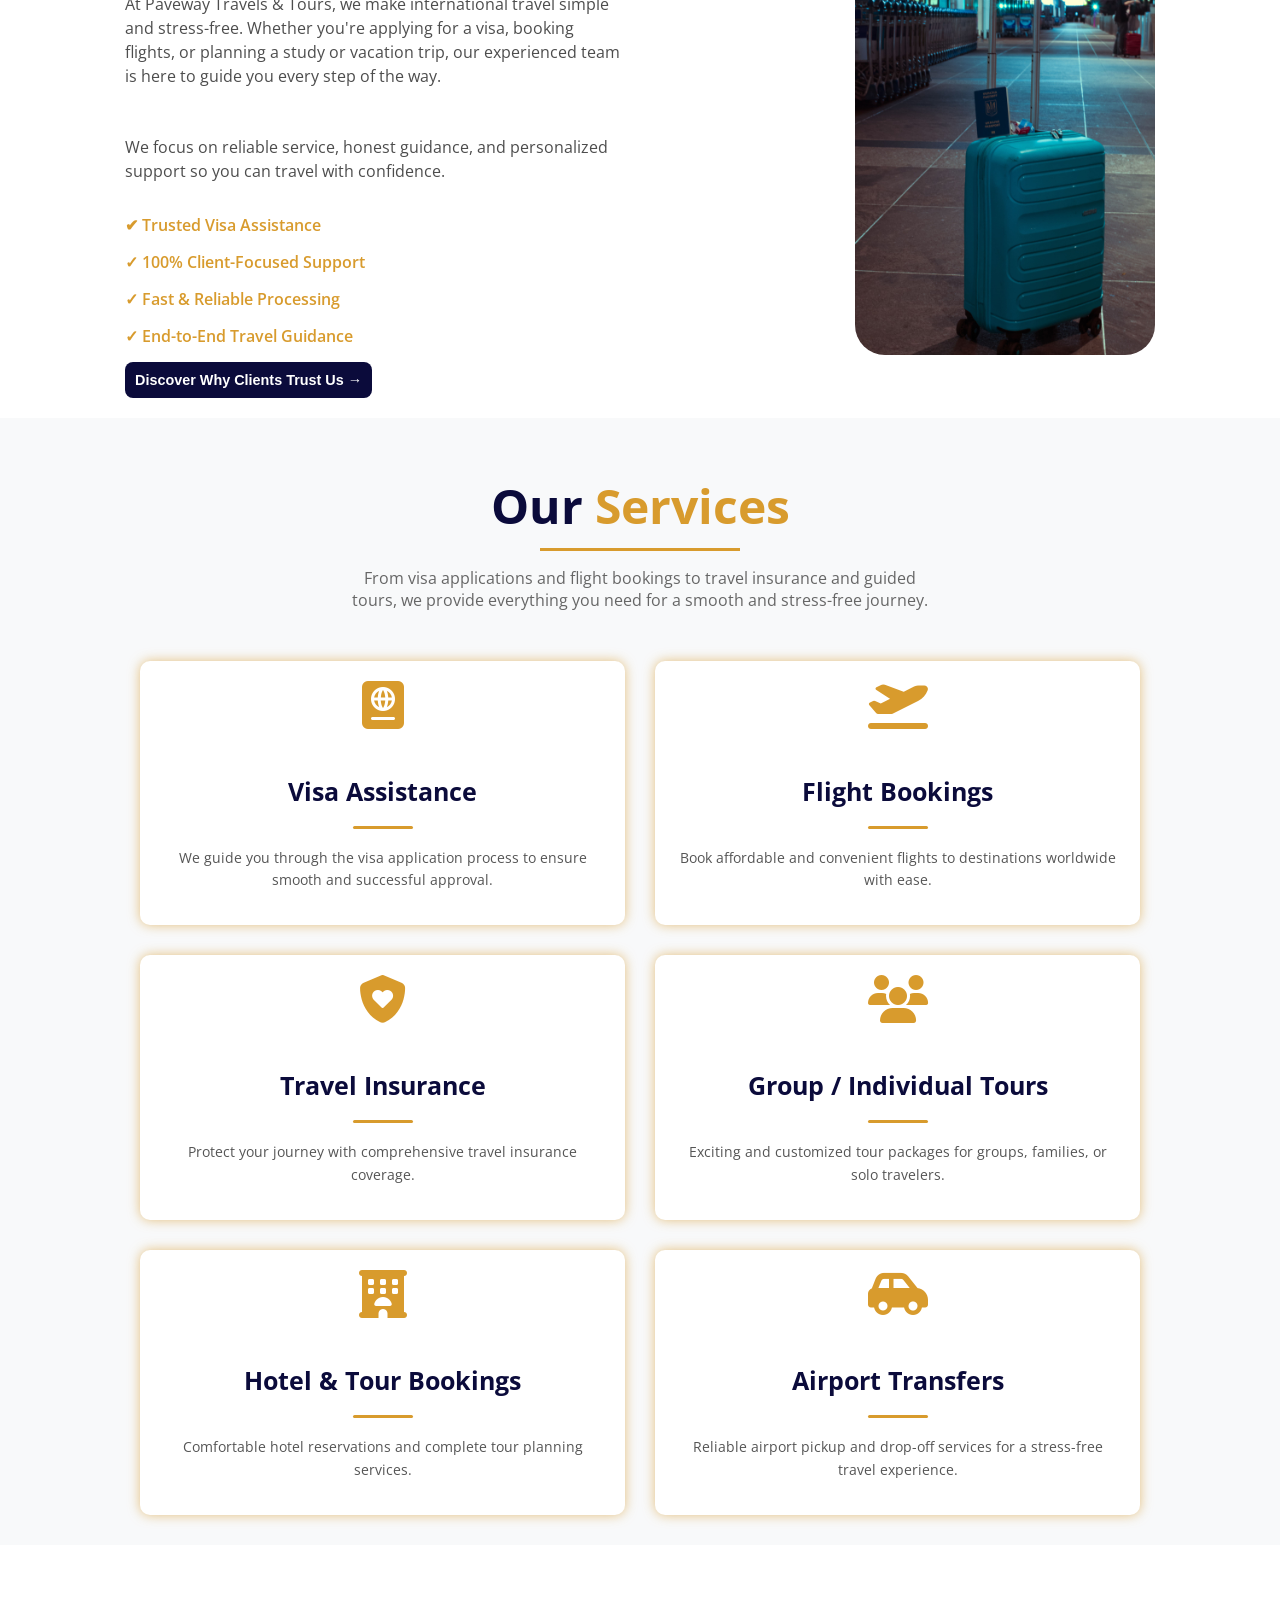
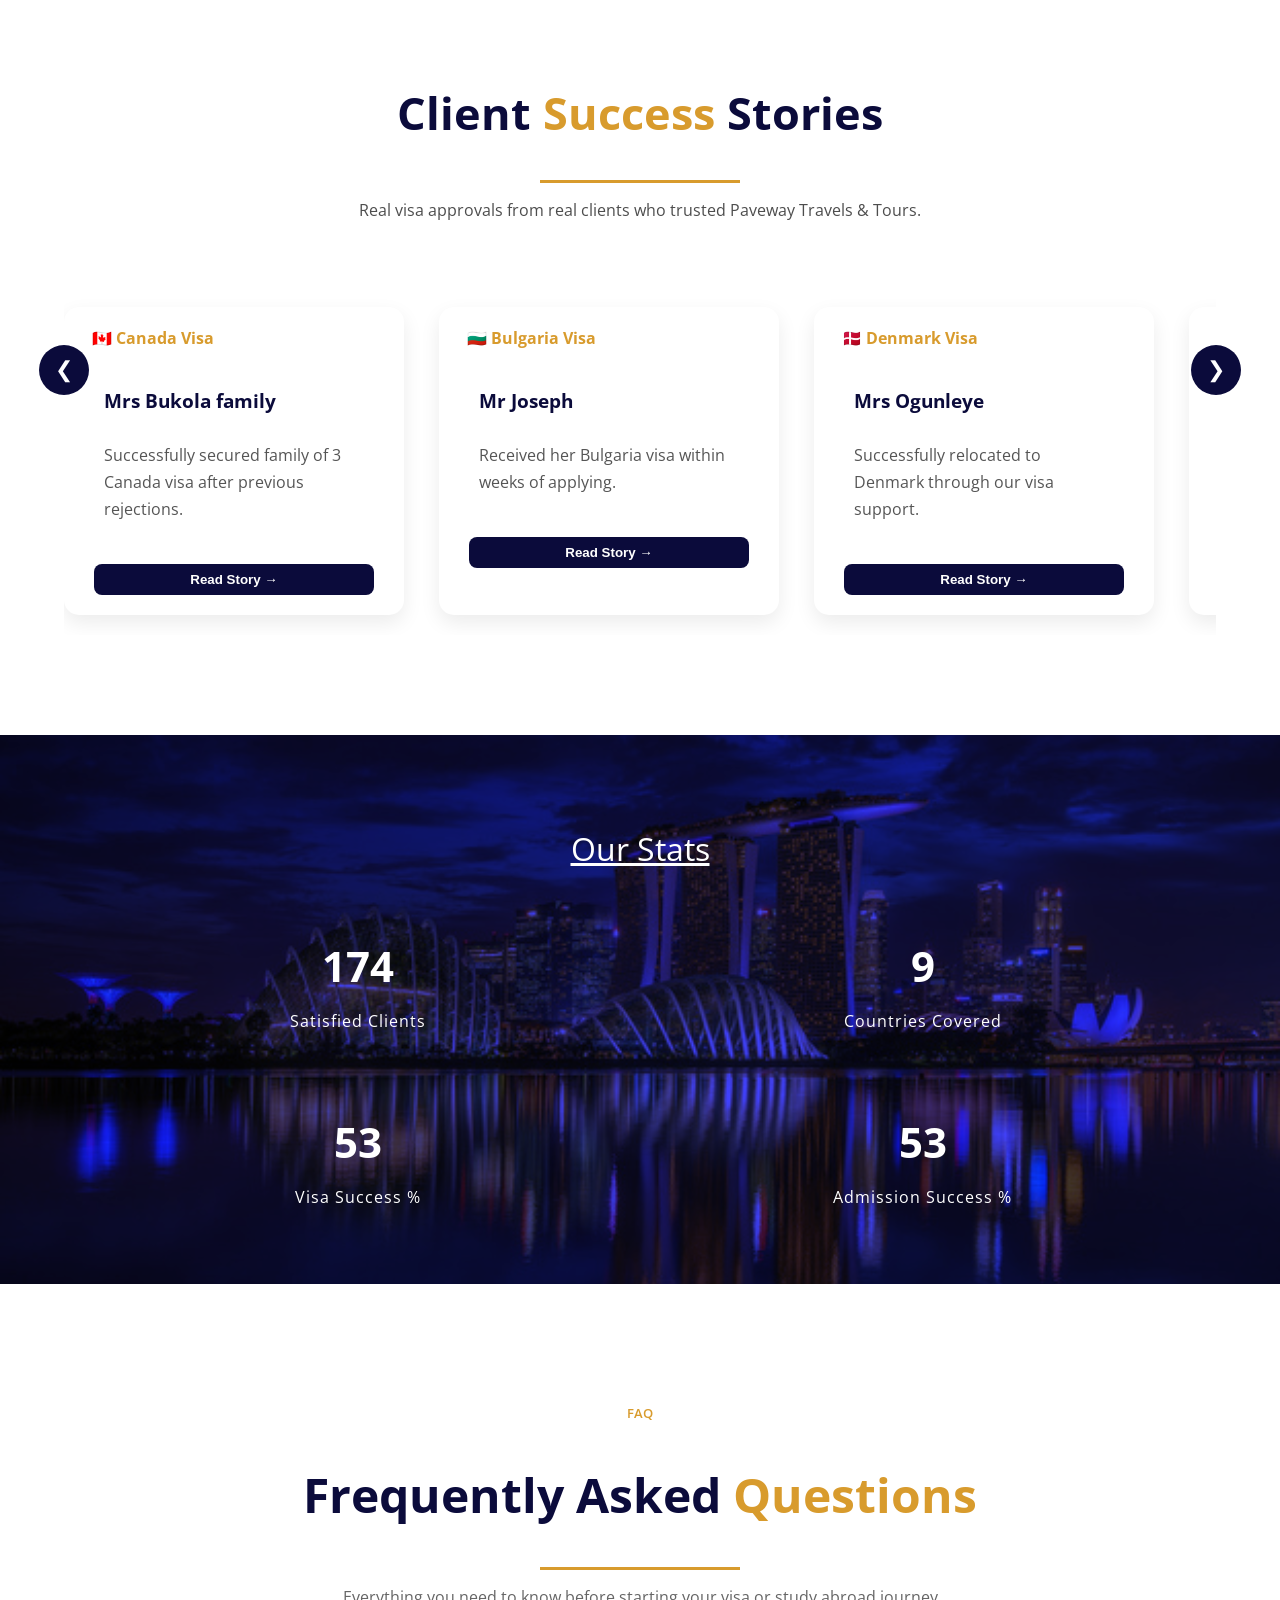
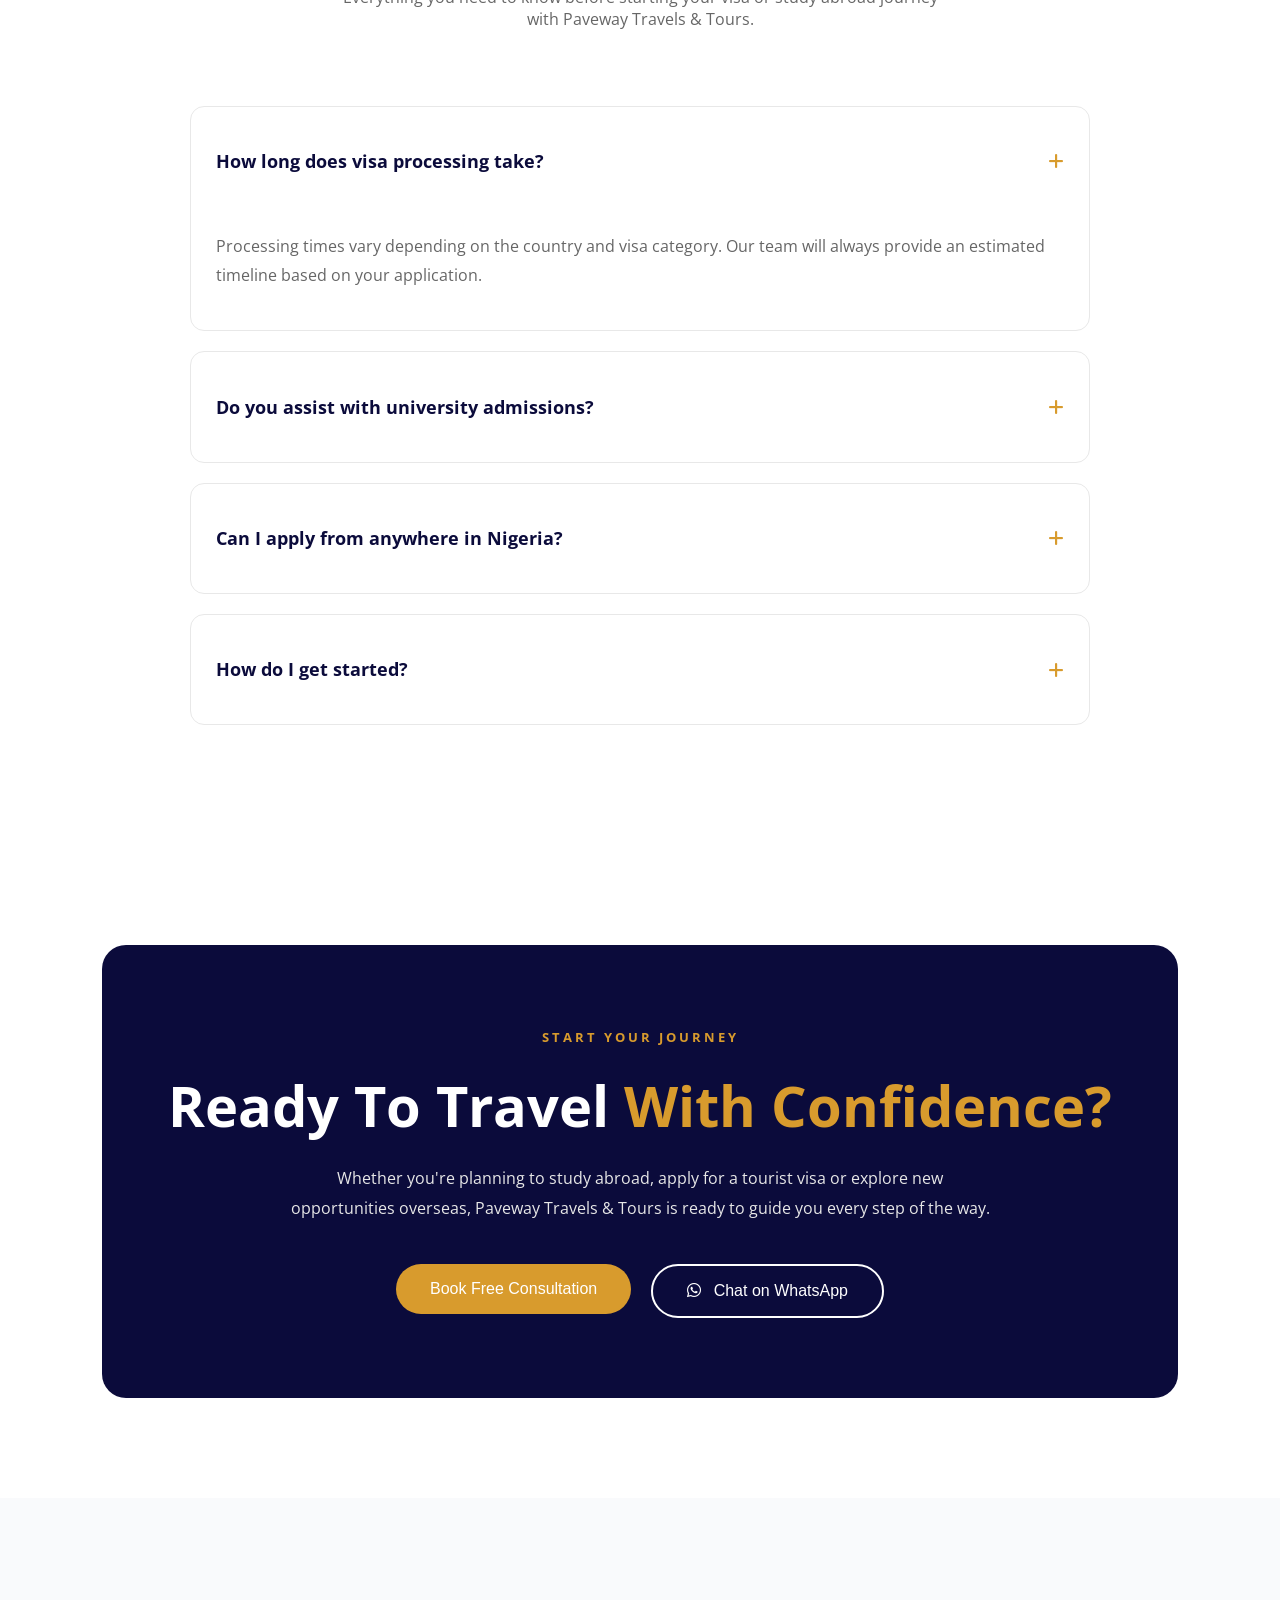
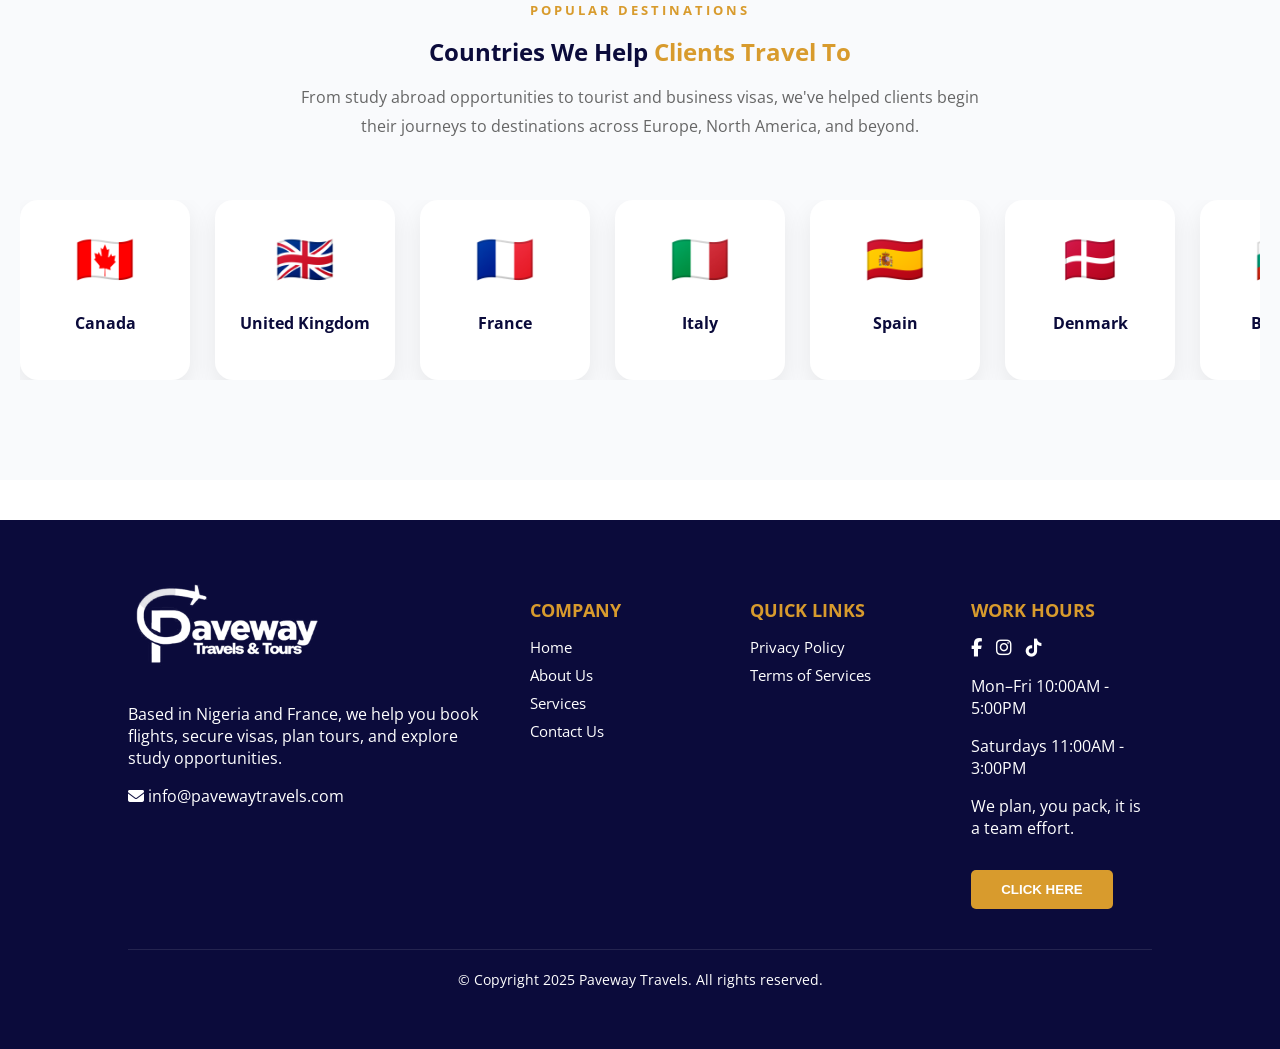
==== commit 428b03a7: "i change an image" ====
--- a/index.html
+++ b/index.html
@@ -131,7 +131,7 @@
         </div>
 
         <div class="Whyimg" data-aos="fade-left" data-aos-delay="100" data-aos-duration="1000">
-            <img src="utils/addmition-letter/smiley-woman-with-red-baggage-medium-shot-removebg-preview.png" alt="">
+            <img src="images/pexels-oleksiy-yeshtokyn-2147541276-30782813.jpg" alt="" width="350px">
             <!-- <img src="utils/images/standing-removebg-preview.png" alt="" > -->
         </div>
     </section>
--- a/index.css
+++ b/index.css
@@ -369,11 +369,17 @@
 
 
 <!-- /* .............Why us............... */ -->
-
+.Whyimg{
+    width: 300px;
+    height: 500px;
+    background-color: red;
+    overflow: hidden;
+    border-radius: 30px;
+}
 .Why-us{
     display: flex;
     justify-content: space-around;
-    align-items: start;
+    align-items: center;
     gap:30px 20px;
     background-color: rgb(255, 255, 255);
     width: 100%;
